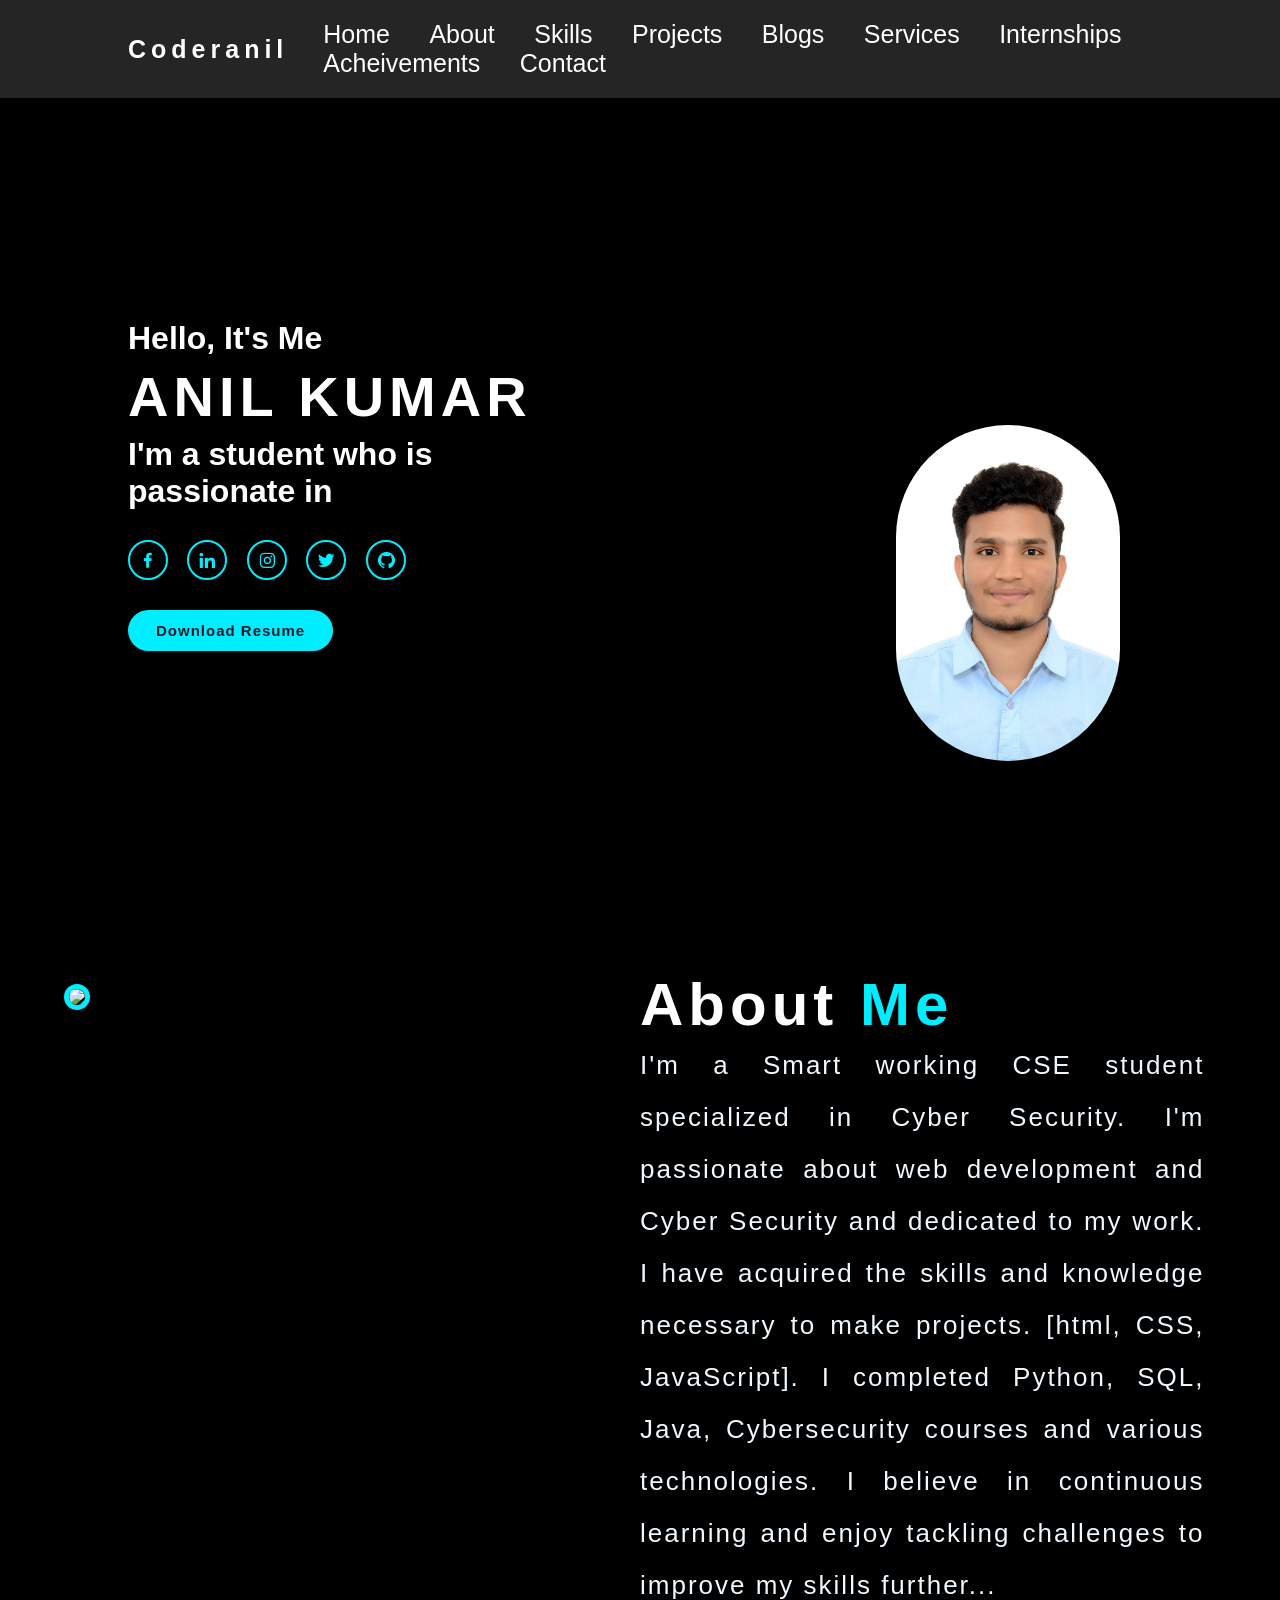
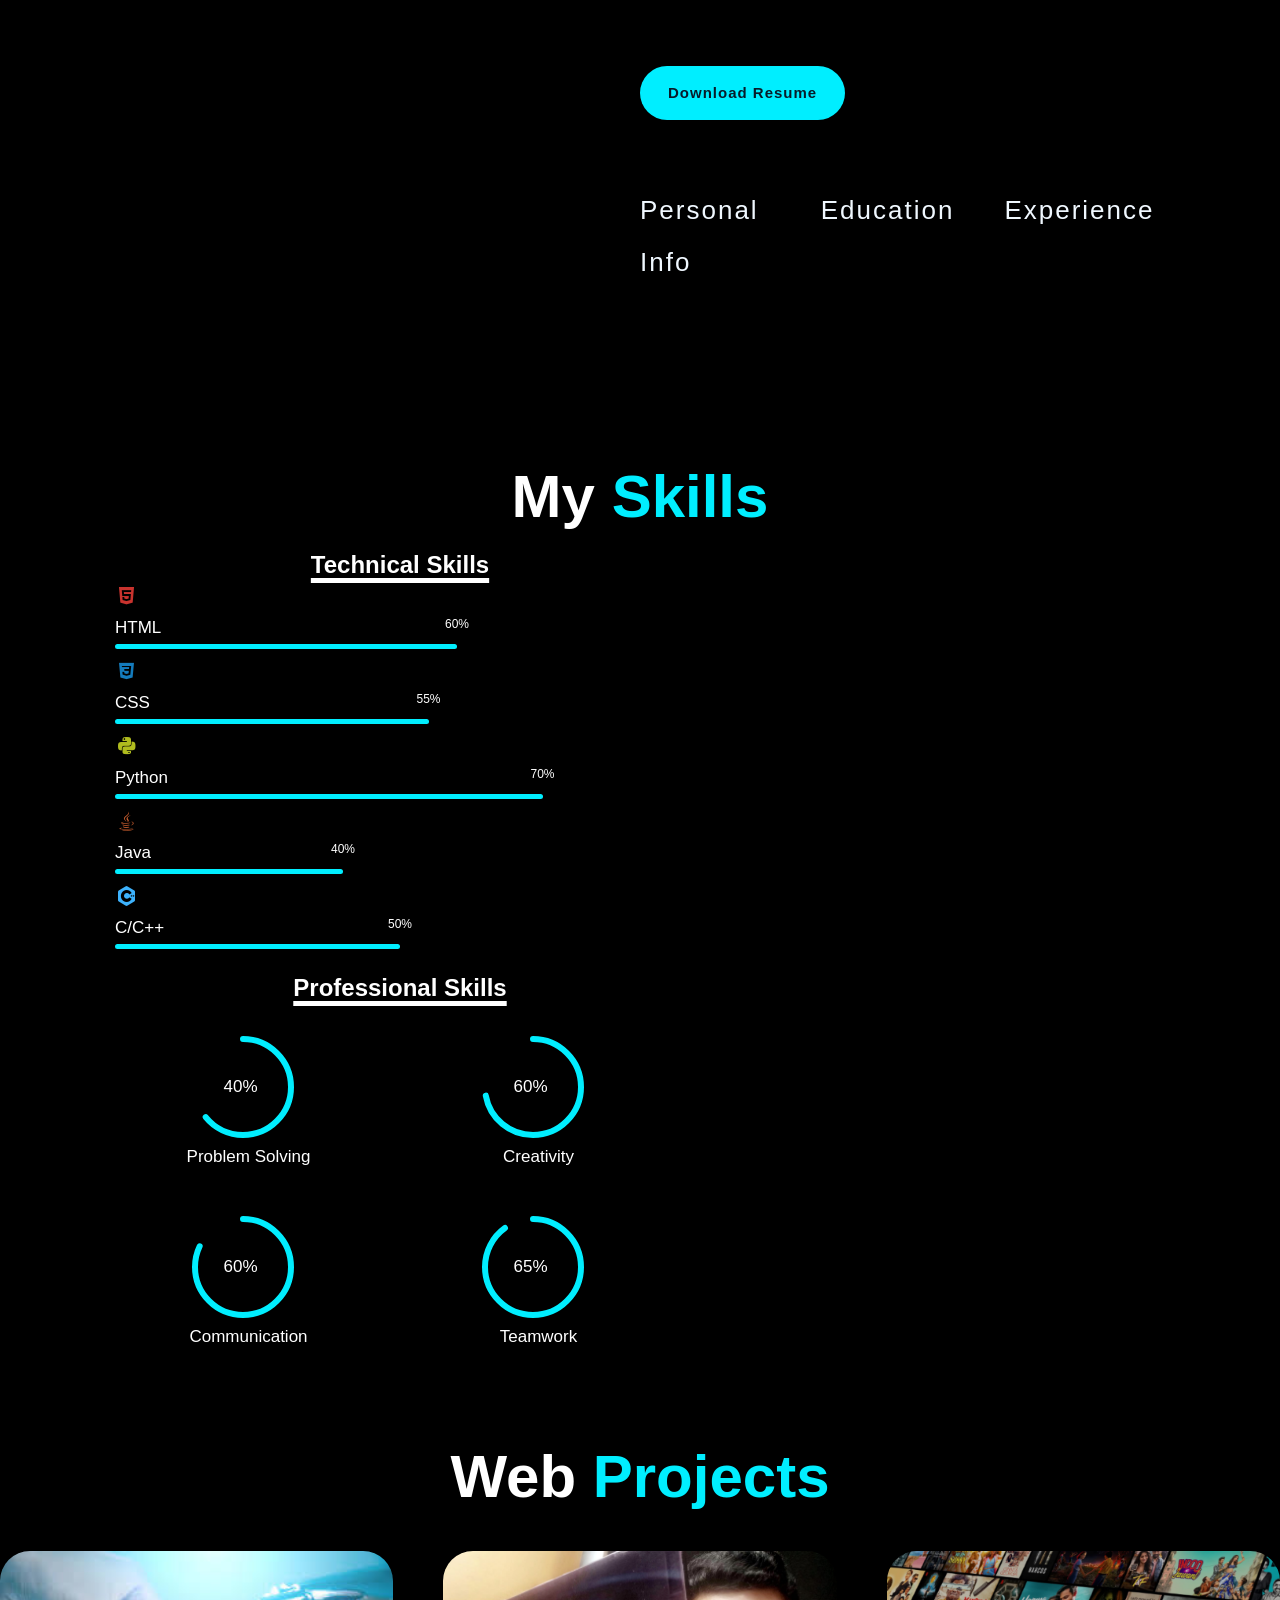
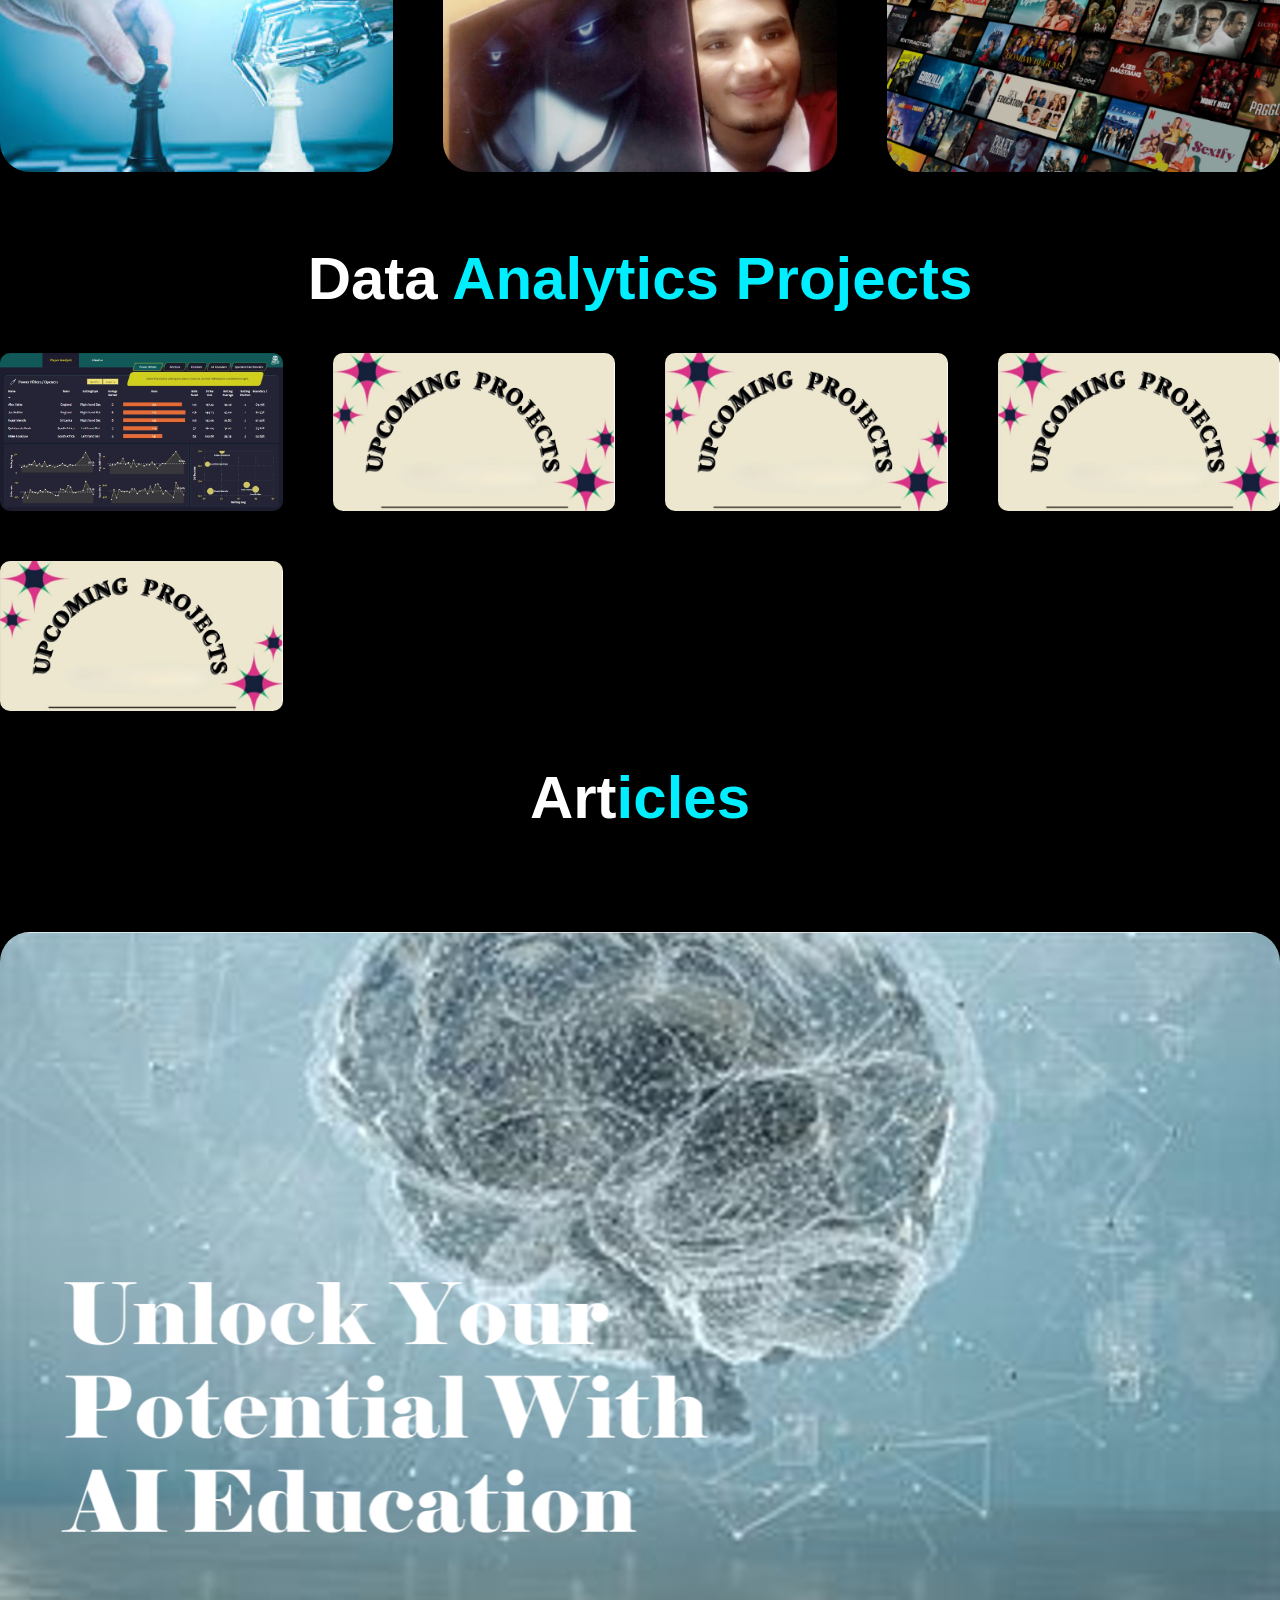
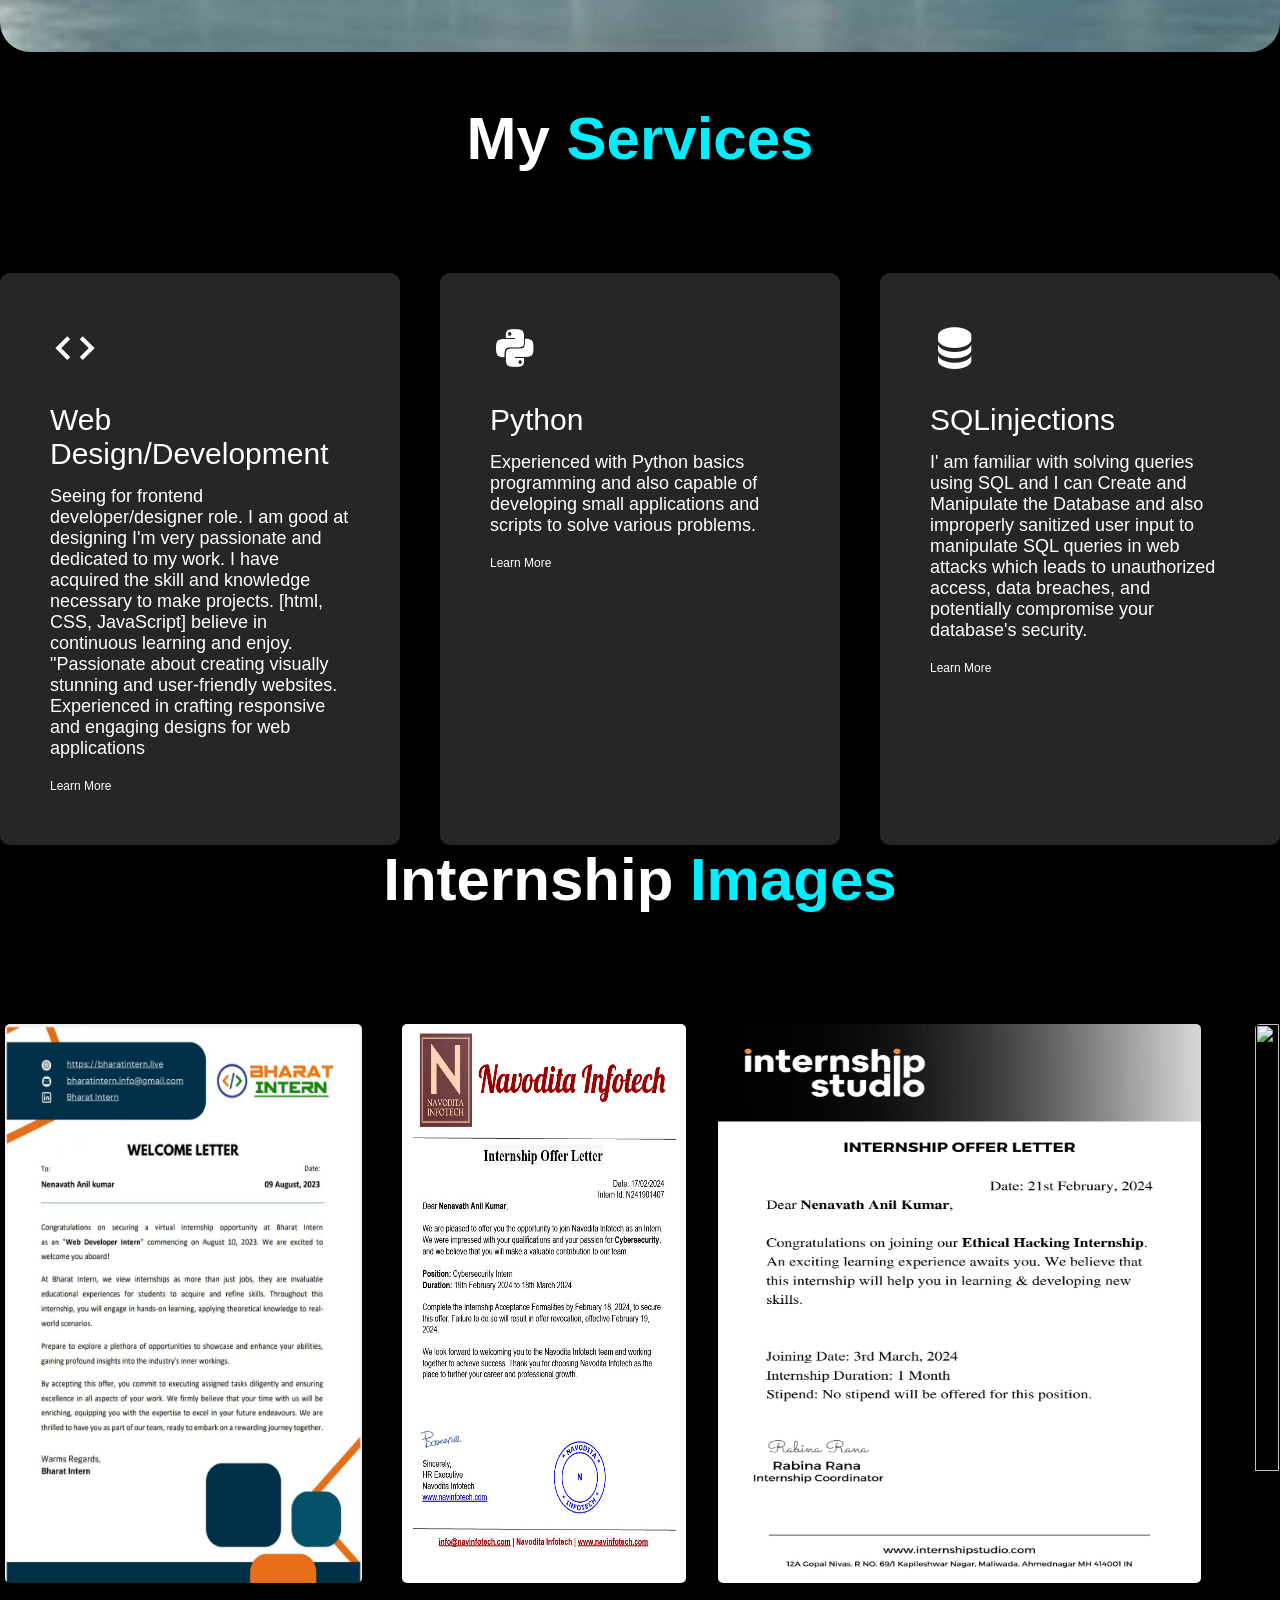
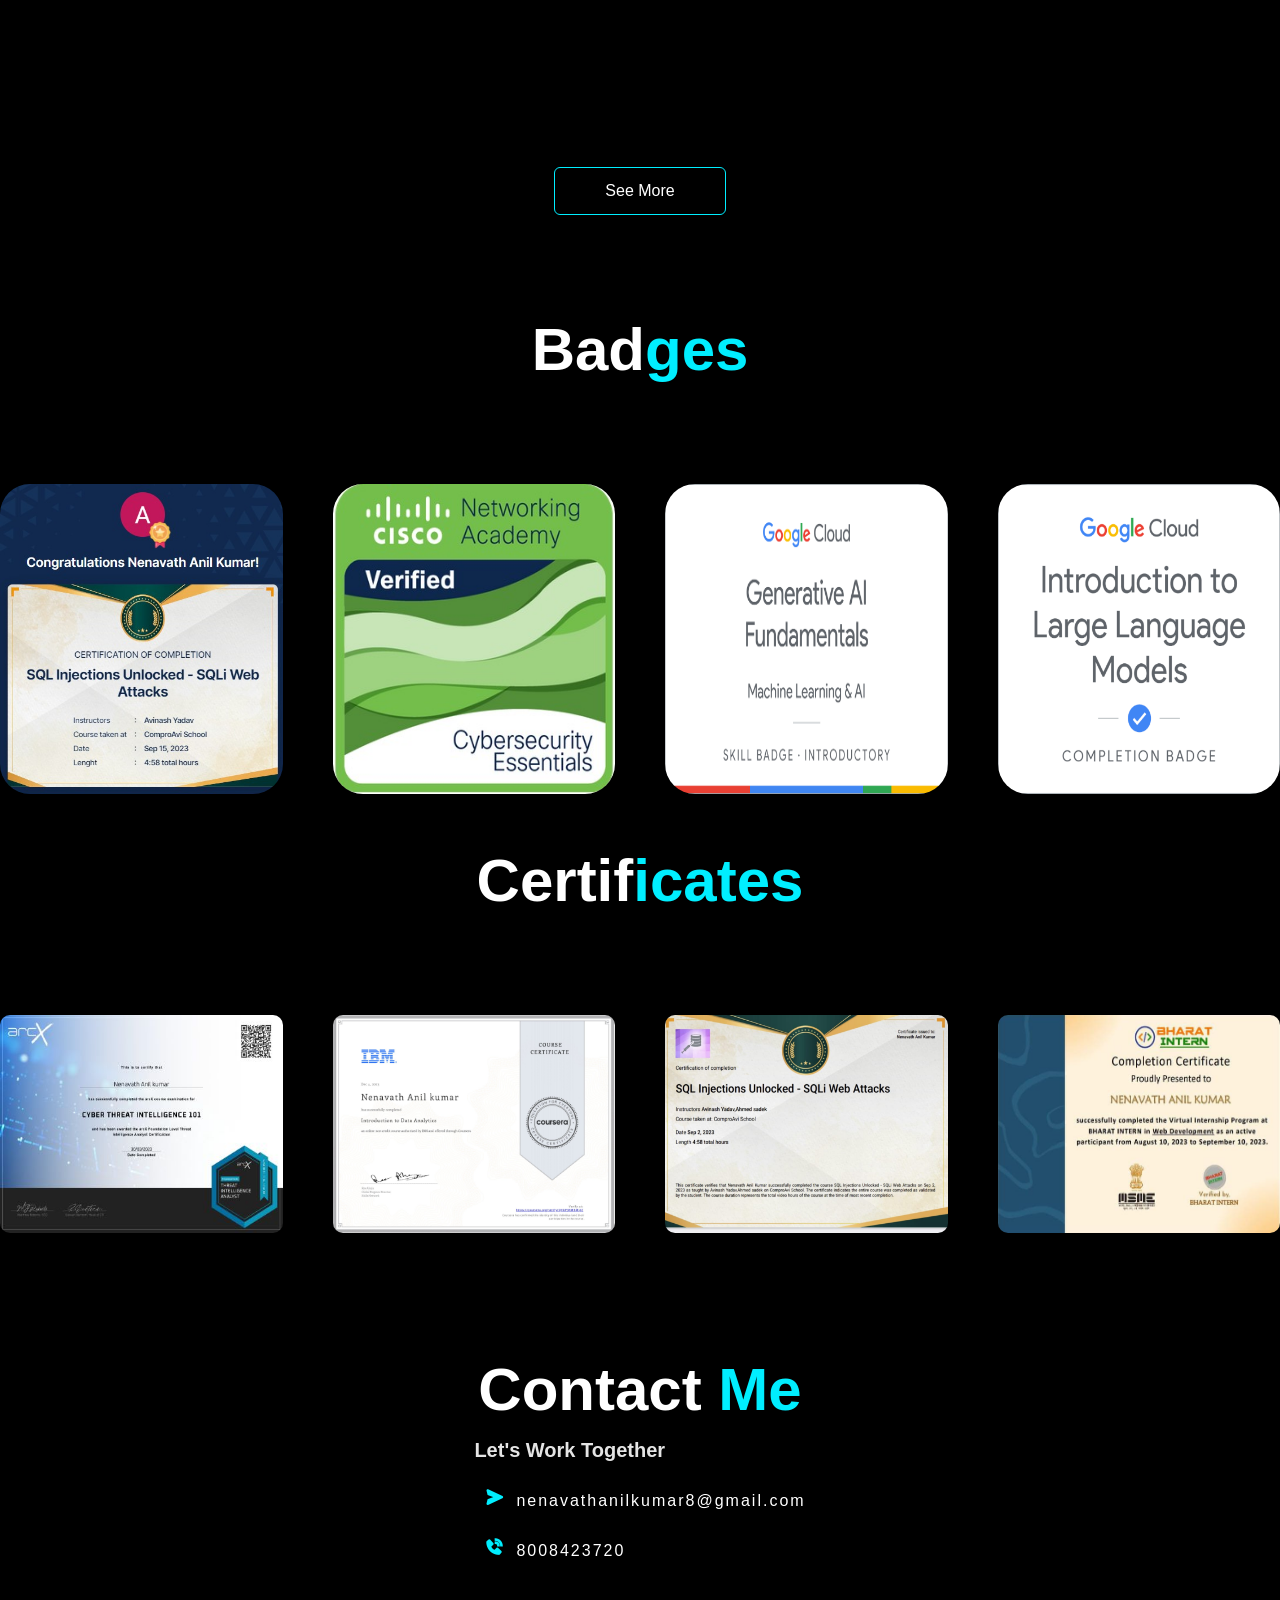
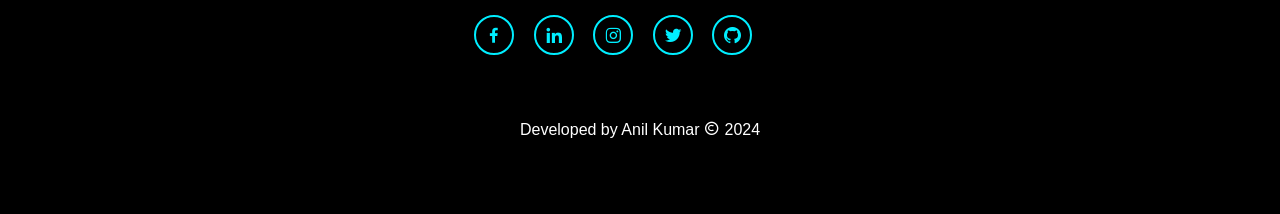
==== index.html @ b9c9a43b "Add files via upload" ====
<!DOCTYPE html>
<html lang="en">

<head>
    <meta charset="UTF-8">
    <meta http-equiv="X-UA-Compatible" content="IE=edge">
    <meta name="viewport" content="width=device-width, initial-scale=1.0">
    <title>Portfolio</title>
    <link rel="shortcut icon" type="image/png" href="ic.png">
    <link rel="stylesheet" href='./files/style.css'>
    <link href='https://unpkg.com/boxicons@2.1.4/css/boxicons.min.css' rel='stylesheet'>
    <script src="https://unpkg.com/typed.js@2.0.16/dist/typed.umd.js"></script>

</head>

<body>

    <header class="header">

        <a href="#" class="logo"> Coderanil </a>
        <nav class="navbar" id="myLinks">
            <a href="#Home" style="--i:1" class="active">Home</a>
            <a href="#About" style="--i:2">About</a>
            <a href="#Skills" style="--i:3">Skills</a>
            <a href="#Projects" style="--i:4">Projects</a>
            <a href="#Blogs" style="--i:5">Blogs</a>
            <a href="#Services" style="--i:6">Services</a>
            <a href="#Internships" style="--i:7">Internships</a>
            <a href="#Acheivements" style="--i:8">Acheivements</a>
            <a href="#Contact" style="--i:9">Contact</a>
        </nav>
    </header>


    <section class="home" id="Home">
        <div class="home-content">

            <h3>Hello, It's Me</h3>
            <h1>ANIL KUMAR</h1>
            <h4 style="--i:6">I'm a student who is<br> passionate in <span class="text"></span></h4>

            <div class="img">
                <img src="./img/anil.jpg" class="responsive">
            </div>

            <div class="home-sci">
                <a href="https://www.facebook.com/profile.php?id=100086273689656&mibextid=ZbWKwL" style="--i:7" target="_blank"><i class='bx bxl-facebook'></i></a>
                <a href="https://www.linkedin.com/in/anil-kumar-n-316692233/" style="--i:7" target="_blank"><i class='bx bxl-linkedin'></i></a>
                <a href="https://www.instagram.com/anilkumar__016/" style="--i:8" target="_blank"><i class='bx bxl-instagram' ></i></a>
                <a href="https://twitter.com/NenavathAnilKu8" style="--i:9" target="_blank"><i class='bx bxl-twitter'></i></a>
                <a href="https://github.com/anilkumar118" style="--i:10" target="_blank"><i class='bx bxl-github'></i></a>
            </div>
            <a href="https://docs.google.com/document/d/1FX0re8neifEk7S0EMqzmsIkucgmR52fS9H-CMqi2eCw/edit" style="--i:11" class="btn-box" target="_blank">Download Resume</a>
        </div>
    </section>


    <section>
        <div class="about" id="About">
            <div class="about-img">
                <img src="img/IMG_20240225_185031.jpg" class="abt-res">
            </div>
            <div class="about-text">
                <h2>About <span>Me</span></h2>
                <p>I'm a Smart working CSE student specialized in Cyber Security. I'm passionate about web development and Cyber Security and dedicated to my work. I have acquired the skills and knowledge necessary to make projects. [html, CSS, JavaScript].
                    I completed Python, SQL, Java, Cybersecurity courses and various technologies. I believe in continuous learning and enjoy tackling challenges to improve my skills further...<br>
                    <br>
                    <a href="https://docs.google.com/document/d/1FX0re8neifEk7S0EMqzmsIkucgmR52fS9H-CMqi2eCw/edit" style="--i:11" class="abtbtn-box" target="_blank">Download Resume</a>
                </p>
                <div class="tab-titles">
                    <p class="tab-links" onclick="opentab('personal Info')">Personal Info</p>
                    <p class="tab-links" onclick="opentab('education')">Education</p>
                    <p class="tab-links" onclick="opentab('experience')">Experience</p>
                </div>
                <div class="tab-contents" id="personal Info">
                    <ul>
                        <li><span> Name</span>
                            <br>Nenavath Anil Kumar
                        </li>
                        <li><span>  E-mail</span>
                            <br> nenavathanilkumar8@gmail.com
                        </li>
                        <li><span>Date of Birth</span>
                            <br> 14 March 2004
                        </li>
                        <li><span>Language</span>
                            <br> Telugu | Hindi | English
                        </li>
                        <li><span>Address</span>
                            <br> Gandhinagar , Gujarat
                        </li>
                        <li><span> Nationality  </span>
                            <br> India
                        </li>
                        <li><span>Interest</span>
                            <br> Website Designing | Cyber security | Travelling | Volleyball
                        </li>
                    </ul>
                </div>
                <div class="tab-contents" id="education">
                    <ul>
                        <li><span>Rashtriya Raksha University - Lavad, Gujarat </span>
                            <br>Bachelor of Technology in Computer Science and Engineering Spec With Cyber Security <br>2021-2025 <br> Avg 7.0 CGPA Upto 5 Semesters and 1 backlog
                        </li>
                        <li><span>Telangana Tribal Welfare Residential Junior College - jinnaram,Sangareddy,Telangana </span>
                            <br> 12th / Intermediate <br> 2019-2021 <br> 90%
                        </li>
                        <li><span> Telangana State Model School - Chegunta, Medak,Telangana </span>
                            <br> SSC , State Board <br>2015-2019 <br> 9.3 GPA
                        </li>
                    </ul>
                </div>
                <div class="tab-contents" id="experience">
                    <ul>
                        <li><span>Bharat Intern</span>
                            <br>Bharat Virtual Internship Program in web Development
                        </li>
                        <li><span>Navodita Infotech</span>
                            <br> Cyber Security Intern
                        </li>
                        <li><span>Intership Studios</span>
                            <br>Ethical Hacking Internship
                        </li>
                    </ul>
                </div>
            </div>
        </div>


    </section>


    <section id="Skills">
        <h1 class="subtitle">My <span>Skills</span></h1>
        <div class="sec">
            <div class="container1">
                <h1 class="heading1">Technical Skills</h1>
                <div class="Technical-bars">

                    <div class="bar"><i class='bx bxl-html5' style="color: #c9332e;"></i>
                        <div class="info">
                            <span>HTML <span class="addhtml"></span></span>
                        </div>
                        <div class="progress-line html">
                            <span></span>
                        </div>
                    </div>

                    <div class="bar"><i class='bx bxl-css3' style="color: #147bbc;"></i>
                        <div class="info">
                            <span>CSS <span class="addcss"></span></span>
                        </div>
                        <div class="progress-line css">
                            <span></span>
                        </div>
                    </div>

                    <div class="bar"><i class='bx bxl-python' style="color: #b0bc1e;"></i>
                        <div class="info">
                            <span>Python <span class="addpy"></span></span>
                        </div>
                        <div class="progress-line python">
                            <span></span>
                        </div>
                    </div>

                    <div class="bar"><i class='bx bxl-java' style="color: #c95d2e;"></i>
                        <div class="info">
                            <span>Java <span class="addjava"></span></span>
                        </div>
                        <div class="progress-line java">
                            <span></span>
                        </div>
                    </div>

                    <div class="bar"><i class='bx bxl-c-plus-plus' style="color: #3db2fc;"></i>
                        <div class="info">
                            <span>C/C++ <span class="addc"></span></span>
                        </div>
                        <div class="progress-line cpls">
                            <span></span>
                        </div>
                    </div>

                </div>
            </div>
            <div class="container2">
                <h1 class="heading1">Professional Skills</h1>
                <div class="radial-bars">
                    <div class="radial-bar">
                        <svg x="0px" y="0px" viewBox="0 0 200 200">
                                <circle class="progress-bar" cx="100" cy="80" r="80"></circle>
                                <circle class="path path-1" cx="100" cy="80" r="80"></circle>
                            </svg>
                        <div class="percentage">40%</div>
                        <div class="text">Problem Solving</div>
                    </div>

                    <div class="radial-bar">
                        <svg x="0px" y="0px" viewBox="0 0 200 200">
                                <circle class="progress-bar" cx="100" cy="80" r="80"></circle>
                                <circle class="path path-2" cx="100" cy="80" r="80"></circle>
                            </svg>
                        <div class="percentage">60%</div>
                        <div class="text">Creativity</div>
                    </div>

                    <div class="radial-bar">
                        <svg x="0px" y="0px" viewBox="0 0 200 200">
                                <circle class="progress-bar" cx="100" cy="80" r="80"></circle>
                                <circle class="path path-3" cx="100" cy="80" r="80"></circle>
                            </svg>
                        <div class="percentage">60%</div>
                        <div class="text">Communication</div>
                    </div>

                    <div class="radial-bar">
                        <svg x="0px" y="0px" viewBox="0 0 200 200">
                                <circle class="progress-bar" cx="100" cy="80" r="80"></circle>
                                <circle class="path path-4" cx="100" cy="80" r="80"></circle>
                            </svg>
                        <div class="percentage">65%</div>
                        <div class="text">Teamwork</div>
                    </div>
                </div>
            </div>
        </div>
    </section>

    <section id="Projects">
        <div class="Portfolio">
            <div class="container">
                <h1 class="subtitle">Web <span>Projects</span></h1>
                <div class="work-list">
                    <div class="work">
                        <img src="img/images (2).jpeg">
                        <div class="layer">
                            <h3>AI CHESS GAME</h3>
                            <p>This is a simple chess engine/interface created using flask.uses chessboard.js and chess.js for the logic of the frontend and python chess for the logic of the backend chessboard.All calculation is done on the backend using
                                python. Inorder to run this application on your own machine, please install flask and python chess.
                            </p>
                            <a href="https://github.com/anilkumar118/anil-AI-chess-game.git" target="_blank">
                                <i class=" bx bxs-message-square-detail "></i>
                            </a>
                        </div>
                    </div>
                    <div class="work">
                        <img src="img/prof.jpg">
                        <div class="layer">
                            <h3>Personal Portfolio</h3>
                            <p>Personal Portfolio express about our professionality and our dreams. Nowadays every professional employee needs personal portfolio.
                            </p>
                            <a href="https://github.com/anilkumar118/personal-portfolio-website.git" target="_blank">
                                <i class=" bx bxs-message-square-detail "></i>
                            </a>
                        </div>
                    </div>
                    <div class="work">
                        <img src="img/Picture2.png">
                        <div class="layer">
                            <h3>Netflix Homepage</h3>
                            <p>For movie lovers Netflix is the super perfect plotform to see all type of movies, series, short films etc...
                            </p>
                            <a href="https://github.com/anilkumar118/netflix.git" target="_blank">
                                <i class="Read more"></i>
                            </a>
                        </div>
                    </div>
                </div>
            </div>
        </div>
        <div class="Portfolio">
            <div class="container">
                <h1 class="subtitle">Data <span>Analytics Projects</span></h1>
                <div class="work-list">
                    <div class="work1">
                        <img src="img/t20.jpg">
                        <div class="layer">
                            <h3>T20 world cup 2022</h3>
                            <a href="https://www.linkedin.com/pulse/ai-education-main-anil-kumar-nenavath-o0zaf/?trackingId=gMY41SXHRg%2B9%2BQDi5fqa4A%3D%3D" target="_blank"></a>>
                            <i class="bx bxl-firefox"></i>
                            </a>
                        </div>
                    </div>
                    <div class="work1">
                        <img src="img/UPCOMING.png">
                        <div class="layer">
                            <h3> </h3>
                            <a href=>
                                <i class="fa-solid fa-fire"></i>
                            </a>
                        </div>
                    </div>
                    <div class="work1">
                        <img src="img/UPCOMING.png">
                        <div class="layer">
                            <h4>October 2023</h4>
                            <a href="#">
                                <i class="bx bxl-firefox"></i>
                            </a>
                        </div>
                    </div>
                    <div class="work1">
                        <img src="img/UPCOMING.png">
                        <div class="layer">
                            <h4>October 2023</h4>
                            <a href="#">
                                <i class="fa-solid fa-fire"></i>
                            </a>
                        </div>
                    </div>
                    <div class="work1">
                        <img src="img/UPCOMING.png">
                        <div class="layer">
                            <h4>November 2023</h4>
                            <a href="#">
                                <i class="fa-solid fa-fire"></i>
                            </a>
                        </div>
                    </div>
                </div>
            </div>
        </div>
    </section>

    <section id="Blogs">
        <div class="container">
            <h1 class="sub-title">Art<span>icles</span></h1>
            <div class="blogs-list">
                <div class="blogs">
                    <img src="img/AI.png" alt="AI Education Image">
                    <div class="layer">
                        <h3> Ai Education Main </h3>
                        <p> This Article takes a deep dive into the dynamic ways AI is reshaping the educational landscape, covering everything from adaptive learning to classroom management.</p>
                        <a href="https://www.linkedin.com/pulse/ai-education-main-anil-kumar-nenavath-o0zaf?utm_source=share&utm_medium=member_android&utm_campaign=share_via&lipi=urn%3Ali%3Apage%3Ad_flagship3_pulse_read%3Bn5LjcsBZTNGfB07LyuzVMQ%3D%3D">
                            <i class="bx bxs-message-square-detail"></i>
                        </a>
                    </div>
                </div>
            </div>
        </div>
    </section>


    <section id="Services">
        <div class="container">
            <h1 class="sub-title">My <span> Services</span></h1>
            <div class="prj-list">
                <div>
                    <i class="bx bx-code "></i>
                    <h2>Web Design/Development</h2>
                    <p>Seeing for frontend developer/designer role. I am good at designing I'm very passionate and dedicated to my work. I have acquired the skill and knowledge necessary to make projects. [html, CSS, JavaScript] believe in continuous learning
                        and enjoy. "Passionate about creating visually stunning and user-friendly websites. Experienced in crafting responsive and engaging designs for web applications</p>
                    <a href="#">Learn More</a>
                </div>
                <div>
                    <i class=" bx bxl-python"></i>
                    <h2>Python</h2>
                    <p>Experienced with Python basics programming and also capable of developing small applications and scripts to solve various problems.</p>
                    <a href="#">Learn More</a>
                </div>
                <div>
                    <i class="bx bxs-data"></i>
                    <h2> SQLinjections </h2>
                    <p> I' am familiar with solving queries using SQL and I can Create and Manipulate the Database and also improperly sanitized user input to manipulate SQL queries in web attacks which leads to unauthorized access, data breaches, and potentially
                        compromise your database's security. </p>
                    <a href="#">Learn More</a>
                </div>
            </div>
        </div>
        </div>
        </div>
    </section>


    <section id="Internships">
        <div class="container">
            <h1 class="sub-title">Internship <span> Images</span></h1>
            <div class="image-list">
                <div>
                    <img src="img/internship.jpg" class="image">
                </div>

                <div>
                    <img src="img/Navodita.jpg" class="image">
                </div>

                <div>
                    <img src="img/Nenavath Anil Kumar - Ethical Hacking Internship - Offer Letter.jpg" class="image">
                </div>

                <div>
                    <img src="" class="image">
                </div>
            </div>
            <a href="#" class="btn future ">See More</a>
        </div>
        </div>
    </section>


    <section id="Acheivements">
        <div class="container">
            <h1 class="sub-title">Bad<span>ges</span></h1>
            <div class="acheivements-list">
                <div class="acheivements">
                    <img src="img/badge.jpg">
                    <div class="layer">
                        <h3> SQLi Badge </h3>
                        <p>This badge signifies my dedication to mastering SQL, a fundamental skill in the world of data and database management. It represents my ability to extract valuable insights from data and contribute to data-driven decision-making..
                        </p>
                        <a href=" https://lnkd.in/dBeExu9u">
                            <i class=" bx bxs-message-square-detail"></i>
                        </a>
                    </div>
                </div>
                <div class="acheivements">
                    <img src="img/cisco badge.jpg">
                    <div class="layer">
                        <h3>Cyber security Essentials Badge </h3>
                        <p>This badge signifies that principles of Confidentiality, Integrity, and Availability used by White Hats to defend networks in domain of cyber security.
                        </p>
                        <a href=" https://www.credly.com/badges/a1abd7cf-56d8-4d5c-af23-446f76b00144">
                            <i class=" bx bxs-message-square-detail"></i>
                        </a>
                    </div>
                </div>
                <div class="acheivements">
                    <img src="img/Generative AI.png">
                    <div class="layer">
                        <h3>Generative AI Badge </h3>
                        <p> Generative Artificial Intelligence badge signifies that what artificial intelligence techniques and models that focus on generating new data, content, or information that is similar to, existing data
                        </p>
                        <a href=" https://www.cloudskillsboost.google/public_profiles/febd9488-b3b8-4f78-bc52-4d3fcf944148/badges/4897026?&utm_">
                            <i class=" bx bxs-message-square-detail"></i>
                        </a>
                    </div>
                </div>
                <div class="acheivements">
                    <img src="img/LLM.png">
                    <div class="layer">
                        <h3>Large Language Model Badge </h3>
                        <p>Large language models badge ,signifies that how artificial intelligence models that have been trained on massive amounts of text data to understand and generate human-like text.
                        </p>
                        <a href=" https://www.cloudskillsboost.google/public_profiles/febd9488-b3b8-4f78-bc52-4d3fcf944148/badges/4897765">
                            <i class="bx bxs-message-square-detail"></i>
                        </a>
                    </div>
                </div>
            </div>
        </div>
        </div>

        <section id="Acheivements">
            <div class="container">
                <h1 class="sub-title">Certif<span>icates</span></h1>
                <div class="acheivements-list">
                    <div class="acheivements1">
                        <img src="img/cti.jpg">
                        <div class="layer">
                            <h3> Cyber Threat Intelligence </h3>
                            <a href="https://app.onlinecoursehost.com/certificate-proof/EWCMtAhS9bQgqAhVHuI5wJwrR5r1/JmR4TGxfEW8NXfud0hpr/u8ek8tkSBnTj1fZJPwt5mT7tmy13">
                                <i class="bx bxl-firefox"></i>
                            </a>
                        </div>
                    </div>
                    <div class="acheivements1">
                        <img src="img/IBM.jpg">
                        <div class="layer">
                            <h3> Introduction to Data Analytics </h3>
                            <a href="https://coursera-certificate-images.s3.amazonaws.com/QVGP3RMBMLJZ">
                                <i class="bx bxl-firefox"></i>
                            </a>
                        </div>
                    </div>
                    <div class="acheivements1">
                        <img src="img/sqli.jpg">
                        <div class="layer">
                            <h3> SQLinjections - Web Attacks </h3>
                            <a href="https://app.onlinecoursehost.com/certificate-proof/EWCMtAhS9bQgqAhVHuI5wJwrR5r1/JmR4TGxfEW8NXfud0hpr/u8ek8tkSBnTj1fZJPwt5mT7tmy13">
                                <i class="bx bxl-firefox"></i>
                            </a>
                        </div>
                    </div>
                    <div class="acheivements1">
                        <img src="img/intern certi.jpg">
                        <div class="layer">
                            <h3> Bharat intern - Web Development </h3>
                        </div>
                    </div>
                </div>
        </section>


        <section class="contacts" id="Contact">
            <div class="contact-text">
                <h2>Contact <span>Me</span></h2>
                <h4>Let's Work Together</h4>
                <div class="contact-list">
                    <li><i class='bx bxs-send'></i>nenavathanilkumar8@gmail.com</li>
                    <li><i class="bx bxs-phone-call"></i>8008423720</li>
                </div>
                <div class="contact-icons">
                    <a href="https://www.facebook.com/profile.php?id=100086273689656&mibextid=ZbWKwL" style="--i:7" target="_blank"><i class='bx bxl-facebook'></i></a>
                    <a href="https://www.linkedin.com/in/anil-kumar-n-316692233/" style="--i:7" target="_blank"><i class='bx bxl-linkedin'></i></a>
                    <a href="https://www.instagram.com/anilkumar__016/" style="--i:8" target="_blank"><i class='bx bxl-instagram' ></i></a>
                    <a href="https://twitter.com/NenavathAnilKu8" style="--i:9" target="_blank"><i class='bx bxl-twitter'></i></a>
                    <a href="https://github.com/anilkumar118" style="--i:10" target="_blank"><i class='bx bxl-github'></i></a>
                </div>
            </div>
            </div>

        </section>

        <div class="last-text">
            <p>Developed by Anil Kumar <i class='bx bx-copyright' style="color: white;"></i> 2024</p>
        </div>
        <script>
            var tablinks = document.getElementsByClassName("tab-links");
            var tabcontents = document.getElementsByClassName("tab-contents");

            function opentab(tabname) {
                for (tablink of tablinks) {
                    tablink.classList.remove("active-link");
                }
                for (tabcontent of tabcontents) {
                    tabcontent.classList.remove("active-tab");
                }
                event.currentTarget.classList.add("active-link");
                document.getElementById(tabname).classList.add("active-tab");
            }
        </script>

        <a href="#Home" class="top"><i class='bx bx-up-arrow-alt' ></i></a>

        <script src="./files/script.js"></script>
</body>

</html>
---- files/style.css ----
* {
            margin: 0;
            padding: 0;
            box-sizing: border-box;
            font-family: 'poppins', sans-serif;
            scroll-behavior: smooth;
        }
        
        body {
            color: white;
            background-color: black;
        }
        /*navbar*/
        
        .header {
            position: fixed;
            top: 0;
            left: 0;
            width: 100%;
            padding: 20px 10%;
            background: #252525;
            display: flex;
            justify-content: space-between;
            align-items: center;
            z-index: 100;
            overflow: hidden;
        }
        
        .logo {
            position: relative;
            font-size: 25px;
            color: #fff;
            text-decoration: none;
            font-weight: 600;
            cursor: default;
            letter-spacing: 5px;
            opacity: 0;
            animation: slideRight 1s ease forwards;
        }
        
        .navbar a {
            display: inline-block;
            font-size: 25px;
            color: #fff;
            text-decoration: none;
            font-weight: 500;
            margin-left: 35px;
            transition: .3s;
            opacity: 0;
            animation: slideUP .5s ease forwards;
            animation-delay: calc(.2s * var(--i));
        }
        
        .navbar a:hover {
            color: #0ef;
            text-decoration: underline;
        }
        /*home*/
        
        .home {
            position: relative;
            width: 100%;
            justify-content: space-between;
            min-height: 100vh;
            background-color: black;
            background-size: cover;
            background-position: center;
            display: flex;
            align-items: center;
            padding: 70px 10% 0;
        }
        
        .home-content {
            max-width: 600px;
        }
        
        .home-content h1 {
            font-size: 56px;
            font-weight: 700;
            margin: -3px 0;
            letter-spacing: 5px;
            padding-top: 10px;
            padding-bottom: 10px;
            opacity: 0;
            animation: slideBottom 1s ease forwards;
            animation-delay: 1s;
        }
        
        .home-content h3 {
            font-size: 32px;
            font-weight: 700;
            opacity: 0;
            animation: slideBottom 1s ease forwards;
            animation-delay: .7s;
        }
        
        .home-content h4 {
            font-size: 32px;
            font-weight: 700;
            opacity: 0;
            animation: slideTop 1s ease forwards;
            animation-delay: calc(.2s * var(--i));
        }
        
        .home-content h4 span {
            color: #0ef;
            font-size: 32px;
            font-weight: 700;
        }
        
        .home-content h4:nth-of-type(2) {
            margin-bottom: 20px;
        }
        
        .home-sci a {
            display: inline-flex;
            justify-content: center;
            align-items: center;
            width: 40px;
            height: 40px;
            background: transparent;
            border: 2px solid #0ef;
            border-radius: 50%;
            font-size: 20px;
            color: #0ef;
            text-decoration: none;
            margin: 30px 15px 30px 0;
            opacity: 0;
            animation: slideTop 1s ease forwards;
            animation-delay: calc(.2s * var(--i));
        }
        
        .home-sci a:hover {
            background: #0ef;
            color: #000;
            box-shadow: 0 0 20px #0ef;
        }
        
        .btn-box {
            display: inline-block;
            padding: 12px 28px;
            background: #0ef;
            border-radius: 40px;
            font-size: 15px;
            text-align: center;
            color: #081b29;
            letter-spacing: 1px;
            text-decoration: none;
            font-weight: 600;
            opacity: 0;
            animation: slideTop .5s ease forwards;
            animation-delay: calc(.2s * var(--i));
        }
        
        .btn-box:hover {
            box-shadow: 0 0 5px cyan, 0 0 25px cyan, 0 0 50pc cyan, 0 0 100px cyan, 0 0 200px cyan;
        }
        
        .img {
            display: inline-block;
            left: 70%;
            bottom: 15%;
            margin-right: 5%;
            padding: 0;
            background-repeat: no-repeat;
            background-position: center center;
            background-size: cover;
            position: absolute;
            opacity: 0;
            animation: slideUP 1s ease forwards;
            animation-delay: 1s;
        }
        
        .responsive {
            width: 70%;
            height: auto;
            border-top-left-radius: 251px;
            border-top-right-radius: 251px;
            border-bottom-left-radius: 251px;
            border-bottom-right-radius: 251px;
        }
        /*about*/
        
        .about {
            background-color: black;
            display: grid;
            grid-template-columns: repeat(2, .5fr);
            /*align-items: center;*/
            /*gap: 1.5rem;*/
            width: 100%;
            justify-content: space-between;
            min-height: 100vh;
            padding: 70px 5% 0;
        }
        
        .about-img {
            display: inline-block;
            background-repeat: no-repeat;
            background-position: center center;
            background-size: cover;
            padding-right: 10%;
            margin-top: 2.5%;
            /*margin-top: 7.5%;*/
            opacity: 1;
        }
        
        .abt-res {
            width: 100%;
            height: auto;
            max-width: 492px;
            max-height: 492px;
            border-radius: 90px;
            /*box-shadow: 0 0 5pc cyan, 0 0 5px cyan, 0 0 10px cyan;*/
            border: #0ef 5px solid;
        }
        
        .about-text {
            margin-right: 2%;
        }
        
        .about-text h2 {
            font-size: 60px;
            letter-spacing: 5px;
        }
        
        .about-text h2 span {
            color: #0ef;
        }
        
        .about-text p {
            color: aliceblue;
            font-size: 26px;
            line-height: 2;
            letter-spacing: 2px;
            margin-bottom: 4rem;
            text-align: justify;
            text-justify: inter-word;
        }
        
        .abtbtn-box {
            display: inline-block;
            padding: 12px 28px;
            background: #0ef;
            border-radius: 40px;
            font-size: 15px;
            text-align: center;
            color: #081b29;
            letter-spacing: 1px;
            text-decoration: none;
            font-weight: 600;
        }
        
        .tab-titles {
            display: flex;
            font-family: sans-serif;
            font-size: 23px;
            color: #0ef;
            margin: 20px 0 40px;
        }
        
        .tab-links {
            margin-right: 50px;
            font-size: 23px;
            font-weight: 500;
            cursor: pointer;
            position: relative;
        }
        
        .tab-links::after {
            content: '';
            width: 0;
            height: 3px;
            background: orange;
            position: absolute;
            left: 0;
            bottom: -8px;
            transition: 0.5s;
        }
        
        .tab-links.active-link::after {
            width: 50%;
        }
        
        .tab-contents ul li {
            list-style: none;
            margin: 10px 0;
            font-family: serif;
            font-size: 20px;
            color: white;
        }
        
        .tab-contents ul li span {
            color: orange;
            font-size: 20px;
        }
        
        .tab-contents {
            display: none;
        }
        
        .tab-contents.active-tab {
            display: block;
        }
        
        .para-design {
            font-family: serif;
            font-size: 20px;
            color: white;
            line-height: 28px;
        }
        
        .abtbtn-box:hover {
            box-shadow: 0 0 5px cyan, 0 0 25px cyan, 0 0 50pc cyan, 0 0 100px cyan, 0 0 200px cyan;
        }
        /* Skills */
        
        #Skills {
            background-color: #000;
        }
        
        .subtitle {
            text-align: center;
            font-size: 60px;
            padding-bottom: 10px;
            padding-top: 70px;
        }
        
        .subtitle span {
            color: #0ef;
        }
        
        .sec {
            display: flex;
            flex-wrap: wrap;
            padding-bottom: 0px;
        }
        
        .container1 {
            width: 600px;
            max-height: 500px;
            padding: 10px;
            margin-left: 100px;
        }
        
        .container2 {
            width: 600px;
            max-height: 500px;
            padding: 10px;
            margin-left: 100px;
        }
        
        .heading1 {
            text-align: center;
            text-decoration: underline;
            text-underline-offset: 5px;
            text-decoration-thickness: 5px;
            margin-bottom: 0px;
        }
        
        .bar {
            font-size: 23px;
        }
        
        .Technical-bars .bar {
            margin-top: 40px 0;
            padding: 5px;
        }
        
        .Technical-bars .bar:first-child {
            margin-top: 0;
        }
        
        .Technical-bars .bar:last-child {
            margin-bottom: 0;
        }
        
        .Technical-bars .bar .info {
            margin-bottom: 5px;
        }
        
        .Technical-bars .bar .info span {
            font-size: 17px;
            font-weight: 500;
            animation: showText 0.5s 1s linear forwards;
            opacity: 0;
        }
        
        .Technical-bars .bar .progress-line {
            position: relative;
            border-radius: 10px;
            width: 100%;
            height: 5px;
            background-color: #000;
            animation: animate 1s cubic-bezier(1, 0, 0.5, 1) forwards;
            transform: scaleX(0);
            transform-origin: left;
        }
        
        .Technical-bars .bar .progress-line span {
            height: 100%;
            background-color: #0ef;
            position: absolute;
            border-radius: 10px;
            animation: animate 1s 1s cubic-bezier(1, 0, 0.5, 1) forwards;
            transform: scaleX(0);
            transform-origin: left;
        }
        
        .progress-line.html span {
            width: 60%;
        }
        
        .progress-line.css span {
            width: 55%;
        }
        
        .progress-line.python span {
            width: 75%;
        }
        
        .progress-line.java span {
            width: 40%;
        }
        
        .progress-line.cpls span {
            width: 50%;
        }
        
        .progress-line span::after {
            position: absolute;
            padding: 1px 8px;
            background-color: #000;
            color: #fff;
            font-size: 12px;
            border-radius: 3px;
            top: -28px;
            right: -20px;
            animation: showText 0.5s 1.5s linear forwards;
            opacity: 0;
        }
        
        .progress-line.html span::after {
            content: "60%";
        }
        
        .progress-line.css span::after {
            content: "55%";
        }
        
        .progress-line.python span::after {
            content: "70%";
        }
        
        .progress-line.java span::after {
            content: "40%";
        }
        
        .progress-line.cpls span::after {
            content: "50%";
        }
        
        .progress-line span::before {
            content: "";
            position: absolute;
            width: 0;
            height: 0;
            border: 7px solid transparent;
            border-bottom-width: 0px;
            border-right-width: 0px;
            border-top-color: #000;
            top: -10px;
            right: 0;
            animation: showText 0.5s 1.5s linear forwards;
            opacity: 0;
        }
        
        .radial-bars {
            width: 100%;
            display: flex;
            flex-wrap: wrap;
            justify-content: space-evenly;
            align-items: flex-start;
        }
        
        .radial-bars .radial-bar {
            width: 50%;
            height: 170px;
            margin-bottom: 10px;
            position: relative;
        }
        
        .radial-bars .radial-bar svg {
            position: absolute;
            top: 50%;
            left: 50%;
            transform: translate(-50%, -50%) rotate(-90deg);
            width: 120px;
            height: 160px;
        }
        
        .radial-bars .radial-bar .progress-bar {
            stroke-width: 10;
            stop-color: black;
            fill: transparent;
            stroke-dasharray: 502;
            stroke-dashoffset: 502;
            stroke-linecap: round;
            animation: animate-bar 1s linear forwards;
        }
        
        .path {
            stroke-width: 10;
            stroke: #0ef;
            fill: transparent;
            stroke-dasharray: 502;
            stroke-dashoffset: 502;
            stroke-linecap: round;
        }
        
        .path.path-1 {
            animation: animate-path1 1s 1s linear forwards;
        }
        
        .path.path-2 {
            animation: animate-path2 1s 1s linear forwards;
        }
        
        .path.path-3 {
            animation: animate-path3 1s 1s linear forwards;
        }
        
        .path.path-4 {
            animation: animate-path4 1s 1s linear forwards;
        }
        
        .radial-bar .percentage {
            position: absolute;
            align-items: center;
            top: 50%;
            left: 45%;
            transform: translate(-50%, -50%);
            font-size: 17px;
            font-weight: 500;
            animation: showText 0.5s 1s linear forwards;
            opacity: 0;
        }
        
        .radial-bar .text {
            width: 100%;
            position: absolute;
            text-align: center;
            left: 15%;
            bottom: 5px;
            transform: translateX(-50px);
            font-size: 17px;
            font-weight: 500;
            animation: showText 0.5s 1s linear forwards;
            opacity: 0;
        }
        /*projects*/
        
        #Projects {
            #portfolio {
                padding: 50px 0;
            }
            .work-list {
                display: grid;
                grid-template-columns: repeat(auto-fit, minmax(250px, 1fr));
                grid-gap: 50px;
                margin-top: 30px;
                margin-bottom: 2px;
            }
            .work {
                border-radius: 10px;
                position: relative;
                overflow: hidden;
            }
            .work1 {
                position: relative;
                overflow: hidden;
            }
            .work img {
                height: 100%;
                width: 100%;
                border-radius: 30px;
                display: block;
                transition: transform 0.5s;
            }
            .work1 img {
                height: 100%;
                width: 100%;
                border-radius: 10px;
                display: block;
                transition: transform 0.5s;
            }
            .layer {
                width: 100%;
                height: 0;
                background: linear-gradient(rgba(0, 0, 0, 0.6), #0ef);
                border-radius: 5px;
                position: absolute;
                left: 0;
                bottom: 0;
                overflow: hidden;
                display: flex;
                align-items: center;
                justify-content: center;
                flex-direction: column;
                padding: 0 40px;
                text-align: center;
                font-size: 20px;
                transition: height 0.5s;
            }
            .layer h3 {
                font-weight: 500;
                margin-bottom: 20px;
            }
            .layer a {
                margin-top: 20px;
                color: orange;
                text-decoration: none;
                font-size: 22px;
                line-height: 60px;
                background: #fff;
                width: 60px;
                height: 60px;
                border-radius: 50%;
                text-align: center;
            }
            .work:hover img {
                transform: scale(1.1);
            }
            .work:hover .layer {
                height: 100%;
            }
            .btn {
                display: block;
                margin: 50px auto;
                width: fit-content;
                border: 1px solid #0ef;
                padding: 14px 50px;
                border-radius: 6px;
                text-decoration: none;
                color: #fff;
                transition: background 0.5s;
            }
            .btn:hover {
                background: #0ef;
            }
        }
        /* Blogs */
        
        #Blogs {
            padding: 50px 0;
        }
        
        .blogs-list {
            display: grid;
            grid-template-columns: repeat(auto-fit, minmax(250px, 1fr));
            grid-gap: 50px;
            margin-top: 30px;
            margin-bottom: 2px;
        }
        
        .blogs {
            border-radius: 10px;
            position: relative;
            overflow: hidden;
        }
        
        .blogs img {
            height: 100%;
            width: 100%;
            border-radius: 30px;
            display: block;
            transition: transform 0.5s;
        }
        
        .layer {
            width: 100%;
            height: 0;
            background: linear-gradient(rgba(0, 0, 0, 0.6), #0ef);
            border-radius: 5px;
            position: absolute;
            left: 0;
            bottom: 0;
            overflow: hidden;
            display: flex;
            align-items: center;
            justify-content: center;
            flex-direction: column;
            padding: 0 40px;
            text-align: center;
            font-size: 14px;
            transition: height 0.5s;
        }
        
        .layer h3 {
            font-weight: 500;
            margin-bottom: 20px;
        }
        
        .layer a {
            margin-top: 20px;
            color: orange;
            text-decoration: none;
            font-size: 22px;
            line-height: 60px;
            background: #fff;
            width: 60px;
            height: 60px;
            border-radius: 50%;
            text-align: center;
        }
        
        .blogs:hover img {
            transform: scale(1.1);
        }
        
        .blogs:hover .layer {
            height: 100%;
        }
        
        .btn {
            display: block;
            margin: 50px auto;
            width: fit-content;
            border: 1px solid #0ef;
            padding: 14px 50px;
            border-radius: 6px;
            text-decoration: none;
            color: #fff;
            transition: background 0.5s;
        }
        
        .btn:hover {
            background: #0ef;
        }
        /* Service*/
        
        #Services {
            background-color: #000;
        }
        
        .sub-title {
            text-align: center;
            font-size: 60px;
            padding-top: 0px;
            padding-bottom: 70px;
        }
        
        .sub-title span {
            color: #0ef;
        }
        
        .prj-list {
            display: grid;
            grid-template-columns: repeat(auto-fit, minmax(250px, 1fr));
            grid-gap: 40px;
            margin-top: 30px;
        }
        
        .prj-list div {
            background: #262626;
            padding: 50px;
            font-size: 18px;
            font-weight: 300;
            border-radius: 10px;
            transition: background 0.5s, transform 0.5s;
        }
        
        .prj-list div i {
            font-size: 50px;
            margin-bottom: 30px;
        }
        
        .prj-list div h2 {
            font-size: 30px;
            font-weight: 500;
            margin-bottom: 15px;
        }
        
        .prj-list div a {
            text-decoration: none;
            color: #fff;
            font-size: 12px;
            margin-top: 20px;
            display: inline-block;
        }
        
        .prj-list div:hover {
            background: orange;
            transform: translateY(-10px);
        }
        
        .read {
            display: inline-block;
            padding: 12px 20px;
            background: #0ef;
            border-radius: 40px;
            font-size: 16px;
            color: #081b29;
            letter-spacing: 1px;
            text-decoration: none;
            font-weight: 600;
            opacity: 0;
            animation: slideTop 1s ease forwards;
            animation-delay: 1s;
        }
        
        .read:hover {
            box-shadow: 0 0 5px cyan, 0 0 25px cyan, 0 0 50pc cyan, 0 0 100px cyan, 0 0 200px cyan;
        }
        
        .prj-list div:hover {
            transform: translateY(-2px);
        }
        /*------------ Internship Images--------*/
        
        .image-list {
            display: flex;
            justify-content: space-between;
            margin-top: 35px;
        }
        
        .image {
            border-radius: 5px;
            position: relative;
            overflow: hidden;
            height: 80%;
            width: 90%;
            margin: 5px;
        }
        
        .future {
            margin-top: -15px;
        }
        /* ------- Acheivements section------ */
        
        #Acheivements {
            padding: 50px 0;
        }
        
        .acheivements-list {
            display: grid;
            grid-template-columns: repeat(auto-fit, minmax(250px, 1fr));
            grid-gap: 50px;
            margin-top: 30px;
            margin-bottom: 2px;
        }
        
        .acheivements {
            border-radius: 10px;
            position: relative;
            overflow: hidden;
        }
        
        .acheivements1 {
            position: relative;
            overflow: hidden;
        }
        
        .acheivements img {
            height: 100%;
            width: 100%;
            border-radius: 30px;
            display: block;
            transition: transform 0.5s;
        }
        
        .acheivements1 img {
            height: 100%;
            width: 100%;
            border-radius: 10px;
            display: block;
            transition: transform 0.5s;
        }
        
        .layer {
            width: 100%;
            height: 0;
            background: linear-gradient(rgba(0, 0, 0, 0.6), #0ef);
            border-radius: 5px;
            position: absolute;
            left: 0;
            bottom: 0;
            overflow: hidden;
            display: flex;
            align-items: center;
            justify-content: center;
            flex-direction: column;
            padding: 0 40px;
            text-align: center;
            font-size: 14px;
            transition: height 0.5s;
        }
        
        .layer h3 {
            font-weight: 500;
            margin-bottom: 20px;
        }
        
        .layer a {
            margin-top: 20px;
            color: orange;
            text-decoration: none;
            font-size: 22px;
            line-height: 60px;
            background: #fff;
            width: 60px;
            height: 60px;
            border-radius: 50%;
            text-align: center;
        }
        
        .acheivements:hover img {
            transform: scale(1.1);
        }
        
        .acheivements:hover .layer {
            height: 100%;
        }
        
        .acheivements1:hover img {
            transform: scale(1.1);
        }
        
        .acheivements1:hover .layer {
            height: 100%;
        }
        
        .btn {
            display: block;
            margin: 50px auto;
            width: fit-content;
            border: 1px solid #0ef;
            padding: 14px 50px;
            border-radius: 6px;
            text-decoration: none;
            color: #fff;
            transition: background 0.5s;
        }
        
        .btn:hover {
            background: #0ef;
        }
        /*contacts*/
        
        .contacts {
            display: grid;
            /*grid-template-columns: repeat (2, 1fr);*/
            align-items: center;
            gap: 3rem;
            padding: 40px;
            padding-top: 70px;
            justify-content: center;
            background-color: #000;
        }
        
        .contact-text {
            align-content: center;
        }
        
        .contact-text h2 {
            font-size: 60px;
            line-height: normal;
            text-align: center;
        }
        
        .contact-text h2 span {
            color: #0ef;
        }
        
        .contact-text h4 {
            margin: 15px 0;
            color: rgb(228, 228, 228);
            font-size: 20px;
            font-weight: 600;
        }
        /*.contact-text p{
    color: rgb(177, 177, 177);
    font-size: 20px;
    line-height: 30px;
    margin-bottom: 2rem;
}*/
        
        .contact-list {
            margin-bottom: 3rem;
        }
        
        .contact-list li {
            margin-bottom: 10px;
            display: block;
            margin-bottom: 10px;
            letter-spacing: 2px;
        }
        
        .contact-list i {
            display: inline-block;
            color: #0ef;
            font-size: 20px;
            font-weight: 600;
            transition: all .40s ease;
            padding: 10px;
        }
        
        .contact-icons i {
            display: inline-flex;
            justify-content: center;
            align-items: center;
            width: 40px;
            height: 40px;
            background: transparent;
            border: 2px solid #0ef;
            border-radius: 50%;
            font-size: 20px;
            color: #0ef;
            text-decoration: none;
            margin: 0px 15px 0px 0;
            opacity: 1;
        }
        
        .contact-icons i:hover {
            background: #0ef;
            color: #000;
            box-shadow: 0 0 20px #0ef;
        }
        
        .last-text p {
            width: 100%;
            text-align: center;
            padding: 25px;
            background: black;
            font-weight: 300;
            margin-top: 0px;
        }
        
        .top {
            position: fixed;
            bottom: 2.1rem;
            left: 1rem;
            display: flex;
            opacity: 0;
            transition: all .4s;
        }
        
        .top.active {
            bottom: 32px;
            pointer-events: auto;
            opacity: 1;
        }
        
        .top i {
            color: black;
            background: #0ef;
            font-size: 20px;
            padding: 10px;
            border-radius: 0.5rem;
        }
        
        .top i:hover {
            box-shadow: 0 0 5px cyan, 0 0 25px cyan, 0 0 50px cyan, 0 0 200px cyan;
        }
        
        @keyframes animate-path1 {
            100% {
                stroke-dashoffset: 180;
            }
        }
        
        @keyframes animate-path2 {
            100% {
                stroke-dashoffset: 140;
            }
        }
        
        @keyframes animate-path3 {
            100% {
                stroke-dashoffset: 90;
            }
        }
        
        @keyframes animate-path4 {
            100% {
                stroke-dashoffset: 50;
            }
        }
        
        @keyframes animate-bar {
            100% {
                stroke-dashoffset: -1;
            }
        }
        
        @keyframes showText {
            100% {
                opacity: 1;
            }
        }
        
        @keyframes animate {
            100% {
                transform: scaleX(1);
            }
        }
        
        @keyframes slideRight {
            0% {
                transform: translateX(-100px);
                opacity: 0;
            }
            100% {
                transform: translateX(0px);
                opacity: 1;
            }
        }
        
        @keyframes slideTop {
            0% {
                transform: translateX(100px);
                opacity: 0;
            }
            100% {
                transform: translateX(0px);
                opacity: 1;
            }
        }
        
        @keyframes slideBottom {
            0% {
                transform: translateX(-100px);
                opacity: 0;
            }
            100% {
                transform: translateX(0px);
                opacity: 1;
            }
        }
        
        @keyframes slideUP {
            0% {
                transform: translateY(50px);
                opacity: 0;
            }
            100% {
                transform: translateY(0px);
                opacity: 1;
            }
        }
        
        @media (max-width: 900px) and (min-width: 700px) {
            .header {
                display: block;
            }
            .logo {
                position: relative;
                font-size: 30px;
                font-weight: 500;
                text-align: center;
            }
            .logo::after {
                content: "\a";
                white-space: pre;
            }
            .navbar a {
                font-size: 25px;
                font-weight: 200;
                margin-left: 0px;
                padding: 10px 10px 0 0;
            }
            .navbar a::after {
                content: "\a";
                white-space: pre;
            }
        }
        
        @media (max-width: 700px) and (min-width: 400px) {
            * {
                overflow-x: hidden;
                overflow-y: inherit;
            }
            /*navbar*/
            .header {
                display: block;
            }
            .logo {
                position: relative;
                font-size: 20px;
                font-weight: 500;
                text-align: center;
            }
            .logo::after {
                content: "\a";
                white-space: pre;
            }
            .navbar a {
                font-size: 15px;
                font-weight: 200;
                margin-left: 0px;
                padding: 10px 10px 0 0;
            }
            .navbar a::after {
                content: "\a";
                white-space: pre;
            }
            /*home*/
            .home {
                align-items: normal;
                padding-top: 40%;
                padding-bottom: 0;
            }
            .home-content h1 {
                font-size: 40px;
                font-weight: 600;
            }
            .home-content h3 {
                font-size: 30px;
                font-weight: 300;
            }
            .home-content h4 {
                font-size: 18px;
                font-weight: 200;
            }
            .home-content h4 span {
                font-size: 18px;
                font-weight: 200;
            }
            .img {
                max-width: 400px;
                position: relative;
                left: -10%;
                top: 2%;
                padding-bottom: 30px;
                padding-left: 0;
                margin-left: 0;
            }
            .btn-box:hover {
                box-shadow: 0 0 5px cyan, 0 0 10px cyan, 0 0 15pc cyan, 0 0 20px cyan, 0 0 25px cyan;
            }
            /*about*/
            .about {
                padding-bottom: 20px;
                min-height: auto;
            }
            .about-text h2 {
                font-size: 30px;
                letter-spacing: 5px;
            }
            .about-text p {
                font-size: 15px;
                line-height: normal;
                letter-spacing: 1px;
                margin-bottom: 4rem;
                text-align: left;
            }
            .abtbtn-box:hover {
                box-shadow: 0 0 5px cyan, 0 0 10px cyan, 0 0 15pc cyan, 0 0 20px cyan, 0 0 25px cyan;
            }
            /*skills*/
            .subtitle {
                font-size: 50px;
                text-align: center;
            }
            .container1 {
                width: 600px;
                max-height: 500px;
                padding: 20px;
                margin-left: 50px;
            }
            .container2 {
                width: 600px;
                max-height: 500px;
                padding: 10px;
                margin-left: 0px;
            }
            .bar .info .addhtml::before {
                content: "90%";
            }
            .bar .info .addcss::before {
                content: "80%";
            }
            .bar .info .addpy::before {
                content: "75%";
            }
            .bar .info .addjava::before {
                content: "50%";
            }
            .bar .info .addc::before {
                content: "50%";
            }
            /*project*/
            .main-text {
                padding-top: 20px;
                margin-top: 10px;
                padding-bottom: 50px;
            }
            .main-text h2 {
                font-size: 50px;
                padding-bottom: 15px;
            }
            .layer p {
                line-height: normal;
            }
            /*service*/
            .sub-title {
                font-size: 50px;
                padding-bottom: 50px;
            }
            .prj-list div {
                padding: 20px;
            }
            /*contact*/
            .contacts h2 {
                font-size: 50px;
            }
            .contact-list i {
                font-size: 15px;
                padding: 5px 5px 0 0;
            }
            .top {
                position: fixed;
                bottom: 2rem;
                left: 1rem;
                display: inline-flex;
                align-items: center;
                justify-content: center;
                text-decoration: none;
                opacity: 0;
                transition: all .4s;
            }
        }
        
        @media (max-width: 400px) {
            * {
                overflow-x: hidden;
            }
            .header {
                display: block;
            }
            .logo {
                position: relative;
                font-size: 20px;
                font-weight: 500;
                text-align: center;
            }
            .logo::after {
                content: "\a";
                white-space: pre;
            }
            .navbar a {
                font-size: 13px;
                font-weight: 200;
                margin-left: 0px;
                padding: 10px 4px 0 0;
            }
            .navbar a::after {
                content: "\a";
                white-space: pre;
            }
            /*home*/
            .home {
                width: 100%;
                align-items: normal;
                padding-top: 40%;
                padding-bottom: 0;
            }
            .home-content h1 {
                font-size: 30px;
                font-weight: 600;
            }
            .home-content h3 {
                font-size: 20px;
                font-weight: 300;
            }
            .home-content h4 {
                font-size: 15px;
                font-weight: 200;
            }
            .home-content h4 span {
                font-size: 15px;
                font-weight: 200;
            }
            .btn-box:hover {
                box-shadow: 0 0 5px cyan, 0 0 10px cyan, 0 0 15pc cyan, 0 0 20px cyan, 0 0 25px cyan;
            }
            .img {
                max-width: 300px;
                position: relative;
                left: -10%;
                top: 2%;
                padding-bottom: 30px;
                padding-left: 0;
                margin-left: 0;
                margin-right: 0;
            }
            /*about*/
            .about {
                padding-bottom: 20px;
                min-height: auto;
            }
            .about-text h2 {
                font-size: 30px;
                letter-spacing: 5px;
            }
            .about-text p {
                font-size: 15px;
                line-height: normal;
                letter-spacing: 0px;
                margin-bottom: 4rem;
                text-align: left;
            }
            .abtbtn-box:hover {
                box-shadow: 0 0 5px cyan, 0 0 10px cyan, 0 0 15pc cyan, 0 0 20px cyan, 0 0 25px cyan;
            }
            /*skills*/
            .subtitle {
                font-size: 50px;
                text-align: center;
            }
            .container1 {
                width: 600px;
                max-height: 500px;
                padding: 20px;
                margin-left: 50px;
            }
            .container2 {
                width: 600px;
                max-height: 500px;
                padding: 10px;
                margin-left: 0px;
            }
            .radial-bar .text {
                left: 25%;
            }
            .bar .info .addhtml::before {
                content: "90%";
            }
            .bar .info .addcss::before {
                content: "80%";
            }
            .bar .info .addpy::before {
                content: "75%";
            }
            .bar .info .addjava::before {
                content: "50%";
            }
            .bar .info .addc::before {
                content: "50%";
            }
            /*project*/
            .main-text {
                padding-top: 20px;
                margin-top: 10px;
                padding-bottom: 50px;
            }
            .main-text h2 {
                font-size: 50px;
                padding-bottom: 15px;
            }
            .layer p {
                line-height: normal;
            }
            /*service*/
            .sub-title {
                font-size: 70px;
                padding-bottom: 50px;
            }
            /*contact*/
            .contacts h2 {
                font-size: 50px;
            }
            .contact-list i {
                font-size: 13px;
                padding: 5px 5px 0 0;
            }
            .top {
                position: fixed;
                bottom: 2rem;
                left: 1rem;
                display: inline-flex;
                align-items: center;
                justify-content: center;
                text-decoration: none;
                opacity: 0;
                transition: all .4s;
            }
            .top i {
                color: #000;
            }
        }
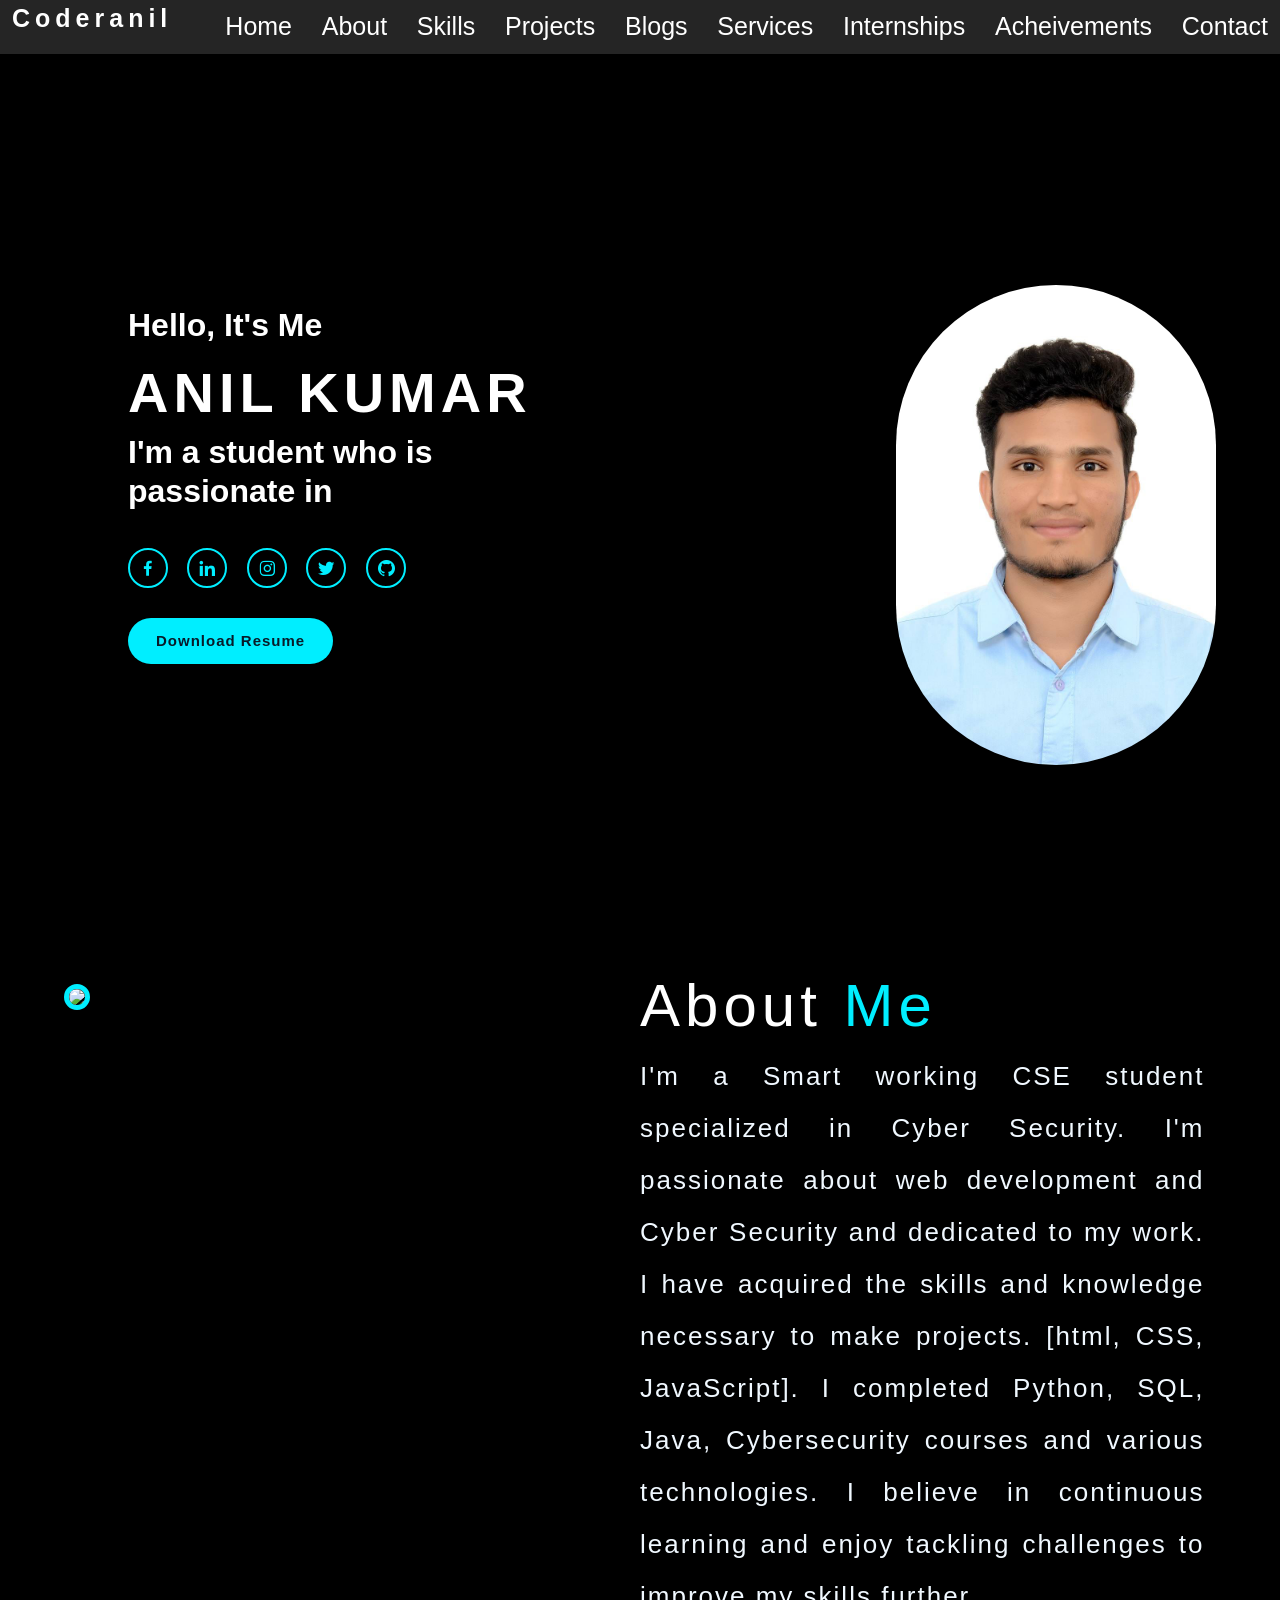
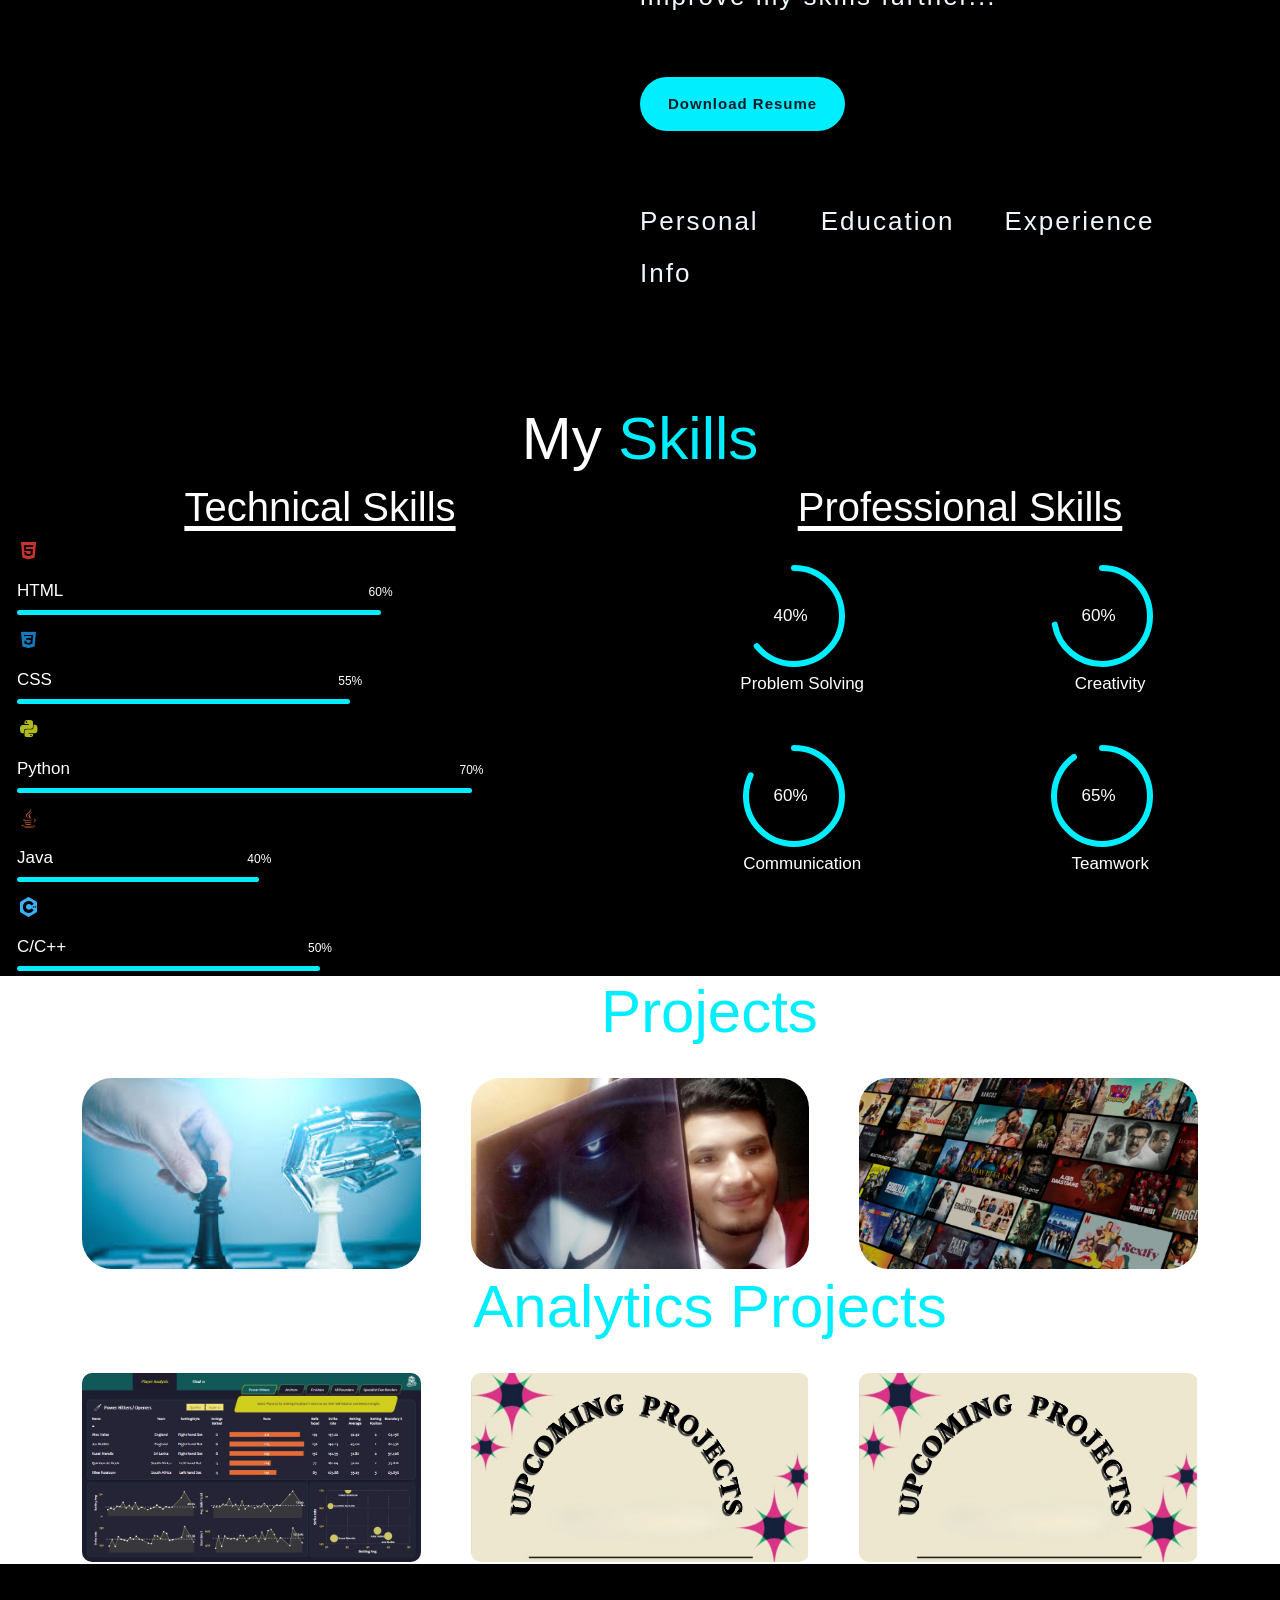
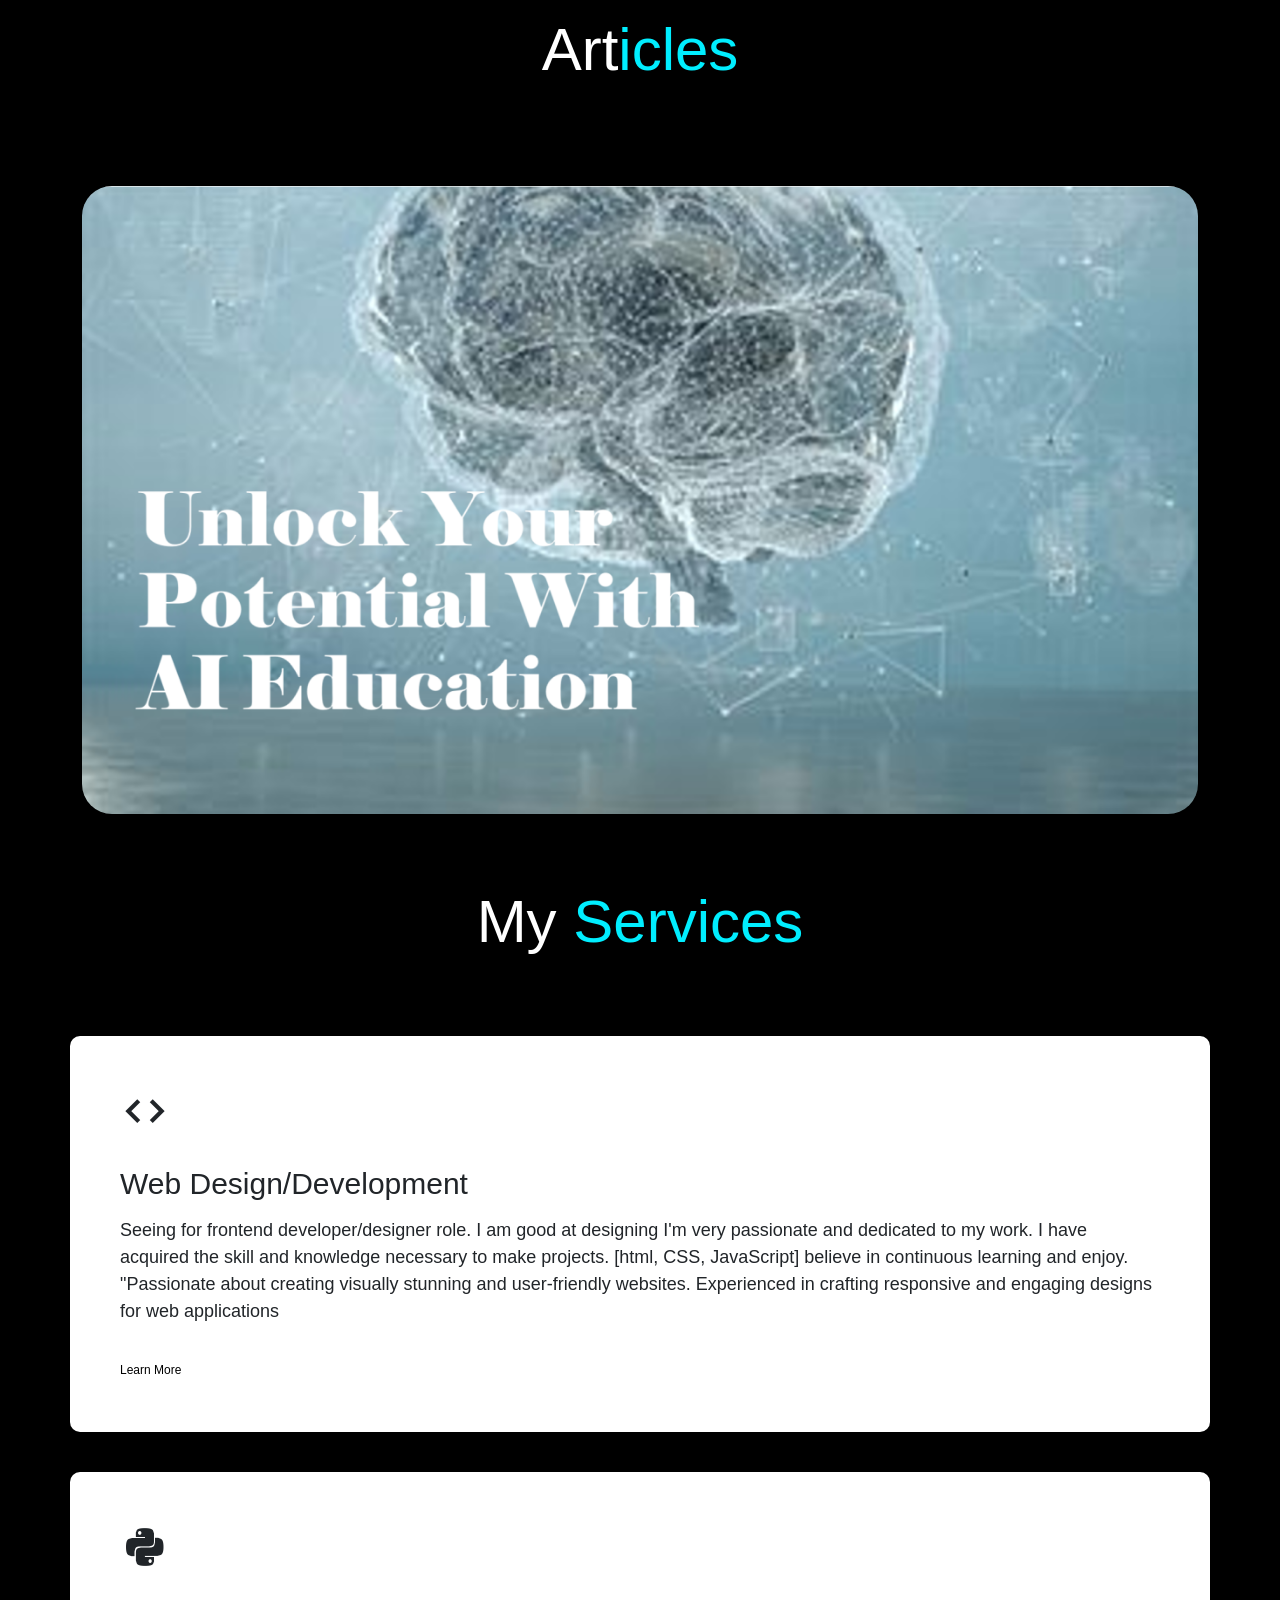
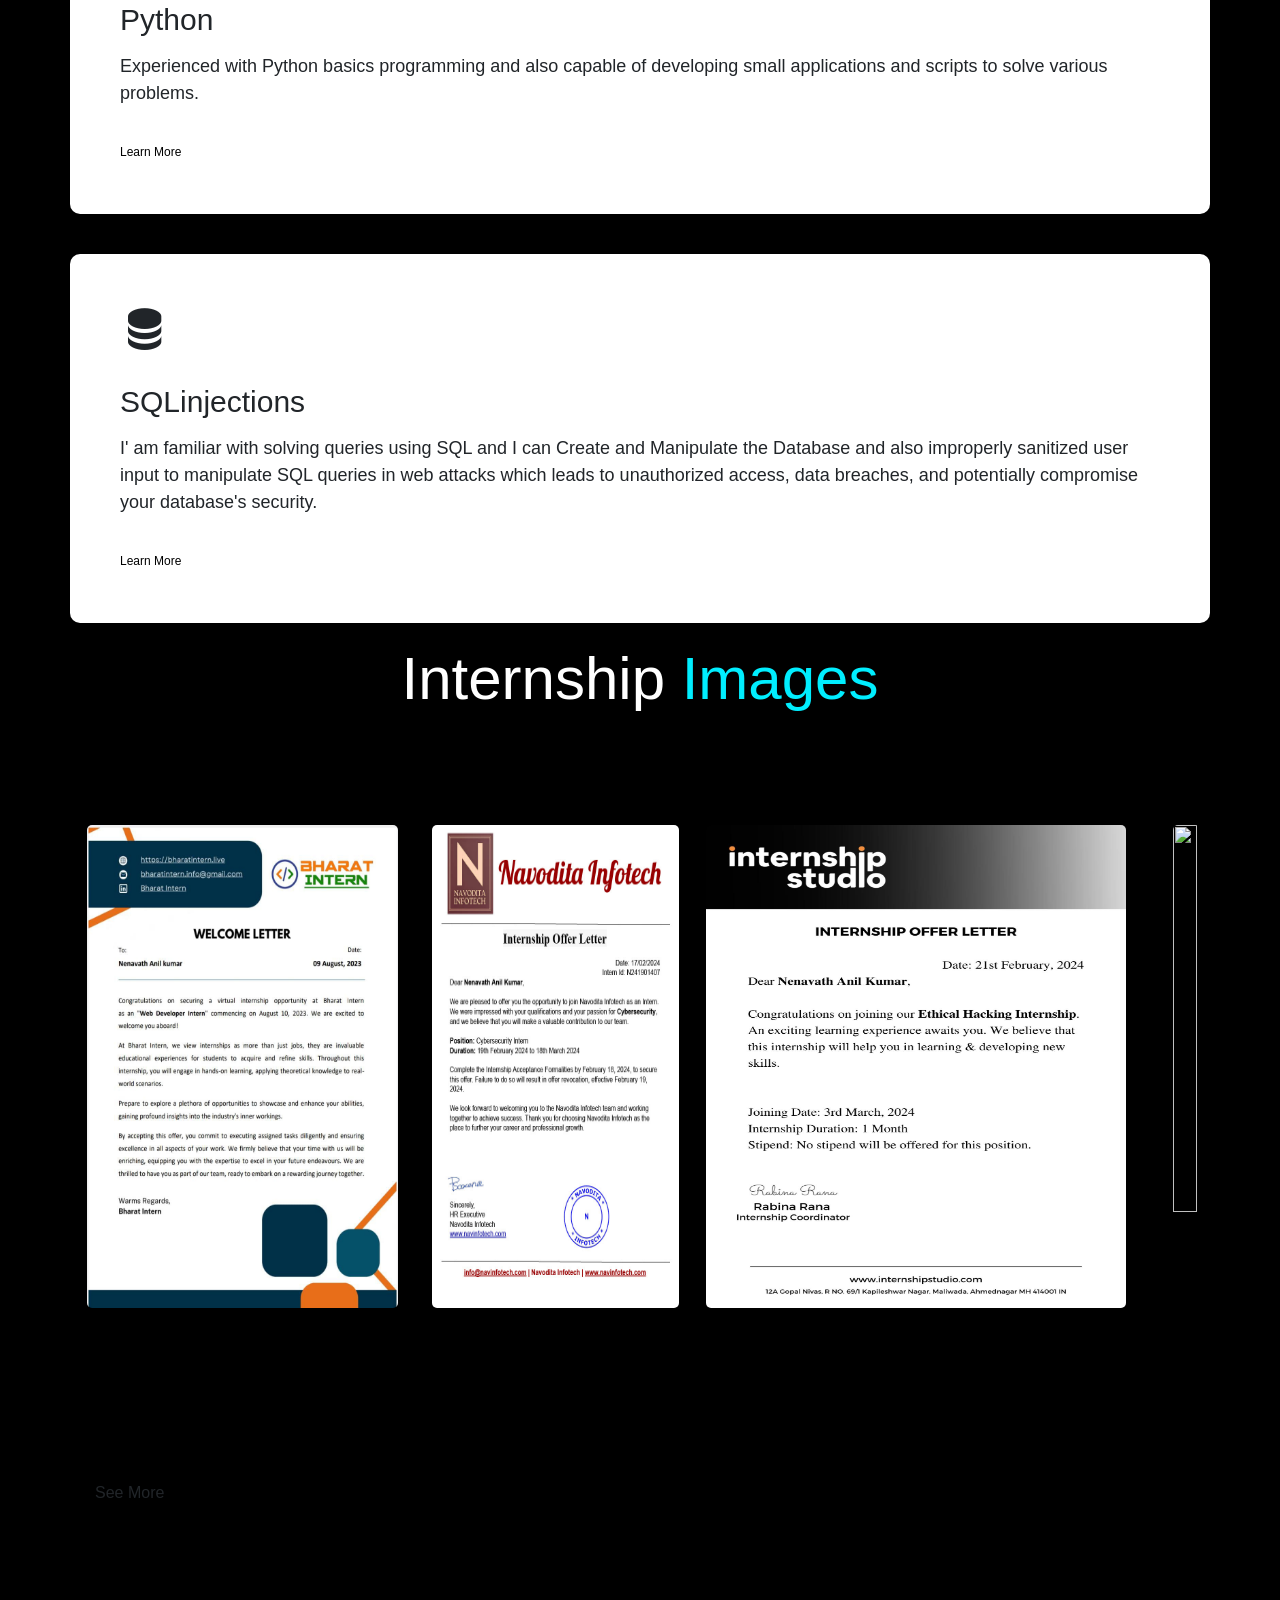
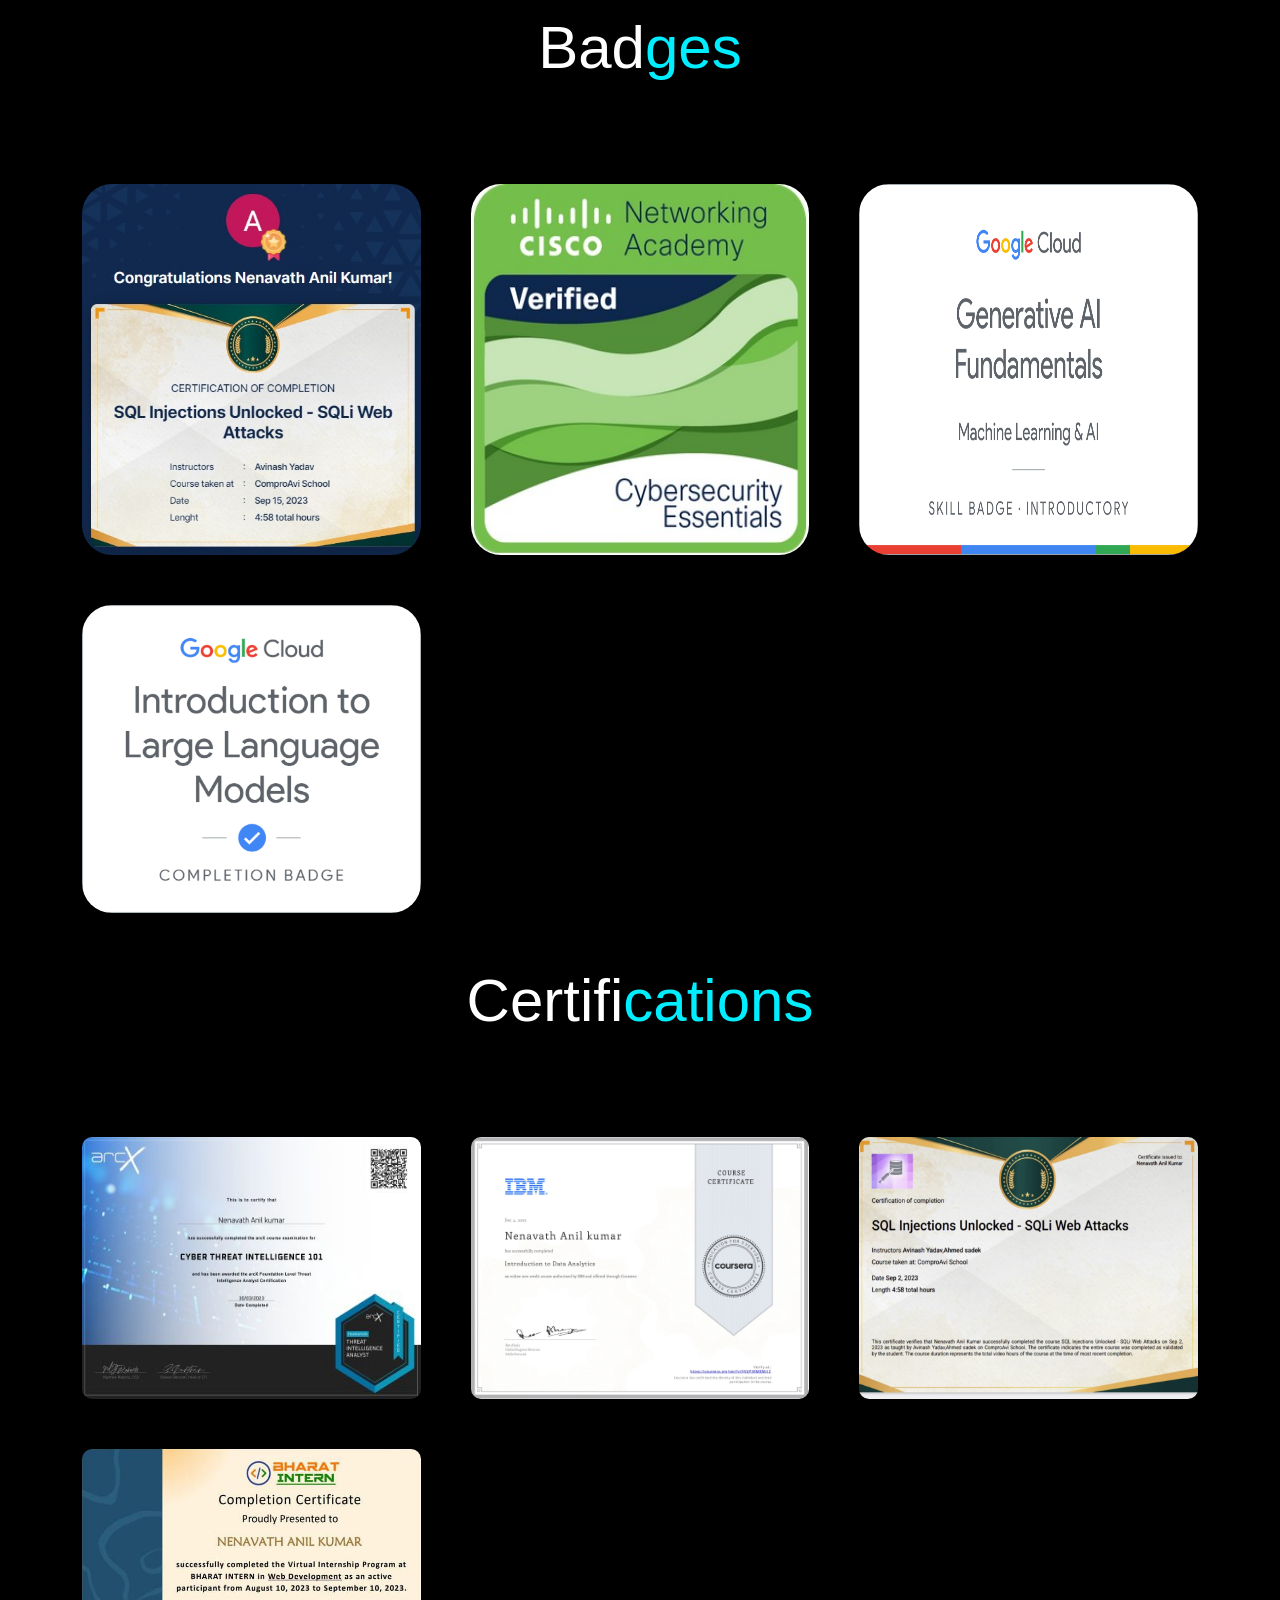
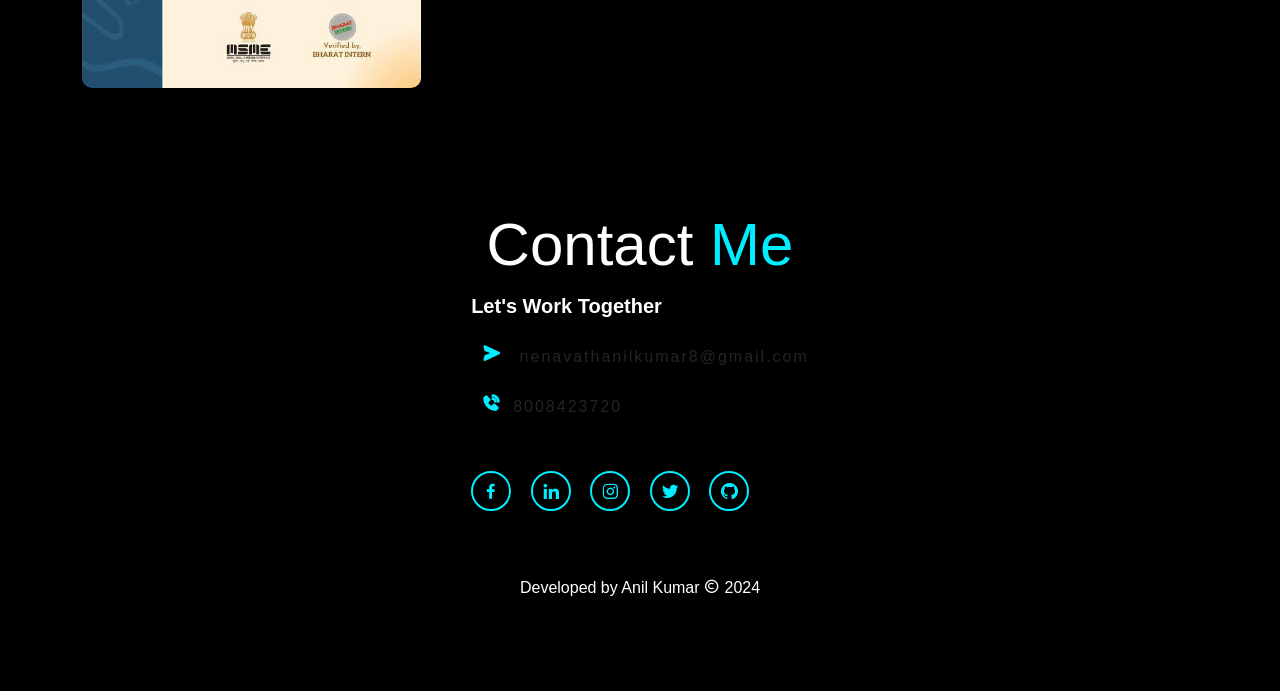
==== commit 7ec6e172: "Add files via upload" ====
--- a/index.html
+++ b/index.html
@@ -9,6 +9,7 @@
     <link rel="shortcut icon" type="image/png" href="ic.png">
     <link rel="stylesheet" href='./files/style.css'>
     <link href='https://unpkg.com/boxicons@2.1.4/css/boxicons.min.css' rel='stylesheet'>
+    <link href="https://cdn.jsdelivr.net/npm/bootstrap@5.3.3/dist/css/bootstrap.min.css" rel="stylesheet" integrity="sha384-QWTKZyjpPEjISv5WaRU9OFeRpok6YctnYmDr5pNlyT2bRjXh0JMhjY6hW+ALEwIH" crossorigin="anonymous">
     <script src="https://unpkg.com/typed.js@2.0.16/dist/typed.umd.js"></script>
 
 </head>
@@ -16,28 +17,36 @@
 <body>
 
     <header class="header">
-
-        <a href="#" class="logo"> Coderanil </a>
-        <nav class="navbar" id="myLinks">
-            <a href="#Home" style="--i:1" class="active">Home</a>
-            <a href="#About" style="--i:2">About</a>
-            <a href="#Skills" style="--i:3">Skills</a>
-            <a href="#Projects" style="--i:4">Projects</a>
-            <a href="#Blogs" style="--i:5">Blogs</a>
-            <a href="#Services" style="--i:6">Services</a>
-            <a href="#Internships" style="--i:7">Internships</a>
-            <a href="#Acheivements" style="--i:8">Acheivements</a>
-            <a href="#Contact" style="--i:9">Contact</a>
-        </nav>
+        <div class="container-fluid">
+            <div class="row">
+                <div class="col-sm-2">
+                    <a href="#" class="logo"> Coderanil </a>
+                </div>
+                <div class="col-sm-10">
+                    <nav class="navbar" id="myLinks">
+                        <a href="#Home" style="--i:1" class="active">Home</a>
+                        <a href="#About" style="--i:2">About</a>
+                        <a href="#Skills" style="--i:3">Skills</a>
+                        <a href="#Projects" style="--i:4">Projects</a>
+                        <a href="#Blogs" style="--i:5">Blogs</a>
+                        <a href="#Services" style="--i:6">Services</a>
+                        <a href="#Internships" style="--i:7">Internships</a>
+                        <a href="#Acheivements" style="--i:8">Acheivements</a>
+                        <a href="#Contact" style="--i:9">Contact</a>
+                    </nav>
+                </div>
+            </div>
+        </div>
+
     </header>
 
 
     <section class="home" id="Home">
         <div class="home-content">
 
-            <h3>Hello, It's Me</h3>
-            <h1>ANIL KUMAR</h1>
-            <h4 style="--i:6">I'm a student who is<br> passionate in <span class="text"></span></h4>
+            <h3 style="color: white;">Hello, It's Me</h3>
+            <h1 style="color: white;">ANIL KUMAR</h1>
+            <h4 style="--i:6; color: white">I'm a student who is<br> passionate in <span class="text"></span></h4>
 
             <div class="img">
                 <img src="./img/anil.jpg" class="responsive">
@@ -61,7 +70,7 @@
                 <img src="img/IMG_20240225_185031.jpg" class="abt-res">
             </div>
             <div class="about-text">
-                <h2>About <span>Me</span></h2>
+                <h2 style="color: white;">About <span>Me</span></h2>
                 <p>I'm a Smart working CSE student specialized in Cyber Security. I'm passionate about web development and Cyber Security and dedicated to my work. I have acquired the skills and knowledge necessary to make projects. [html, CSS, JavaScript].
                     I completed Python, SQL, Java, Cybersecurity courses and various technologies. I believe in continuous learning and enjoy tackling challenges to improve my skills further...<br>
                     <br>
@@ -113,7 +122,7 @@
                 <div class="tab-contents" id="experience">
                     <ul>
                         <li><span>Bharat Intern</span>
-                            <br>Bharat Virtual Internship Program in web Development
+                            <br> web Development Intern
                         </li>
                         <li><span>Navodita Infotech</span>
                             <br> Cyber Security Intern
@@ -130,16 +139,16 @@
     </section>
 
 
-    <section id="Skills">
-        <h1 class="subtitle">My <span>Skills</span></h1>
-        <div class="sec">
-            <div class="container1">
-                <h1 class="heading1">Technical Skills</h1>
+    <section id="Skills" class="container-fluid">
+        <h1 class="subtitle" style="color: white;">My <span>Skills</span></h1>
+        <div class="sec row">
+            <div class="container1 col-6">
+                <h1 class="heading1" style="color: white;">Technical Skills</h1>
                 <div class="Technical-bars">
 
                     <div class="bar"><i class='bx bxl-html5' style="color: #c9332e;"></i>
                         <div class="info">
-                            <span>HTML <span class="addhtml"></span></span>
+                            <span style="color: white;">HTML <span class="addhtml"></span></span>
                         </div>
                         <div class="progress-line html">
                             <span></span>
@@ -148,7 +157,7 @@
 
                     <div class="bar"><i class='bx bxl-css3' style="color: #147bbc;"></i>
                         <div class="info">
-                            <span>CSS <span class="addcss"></span></span>
+                            <span style="color: white;">CSS <span class="addcss"></span></span>
                         </div>
                         <div class="progress-line css">
                             <span></span>
@@ -157,7 +166,7 @@
 
                     <div class="bar"><i class='bx bxl-python' style="color: #b0bc1e;"></i>
                         <div class="info">
-                            <span>Python <span class="addpy"></span></span>
+                            <span style="color: white;">Python <span class="addpy"></span></span>
                         </div>
                         <div class="progress-line python">
                             <span></span>
@@ -166,7 +175,7 @@
 
                     <div class="bar"><i class='bx bxl-java' style="color: #c95d2e;"></i>
                         <div class="info">
-                            <span>Java <span class="addjava"></span></span>
+                            <span style="color: white;">Java <span class="addjava"></span></span>
                         </div>
                         <div class="progress-line java">
                             <span></span>
@@ -175,7 +184,7 @@
 
                     <div class="bar"><i class='bx bxl-c-plus-plus' style="color: #3db2fc;"></i>
                         <div class="info">
-                            <span>C/C++ <span class="addc"></span></span>
+                            <span style="color: white;">C/C++ <span class="addc"></span></span>
                         </div>
                         <div class="progress-line cpls">
                             <span></span>
@@ -184,16 +193,16 @@
 
                 </div>
             </div>
-            <div class="container2">
-                <h1 class="heading1">Professional Skills</h1>
+            <div class="container2 col-6">
+                <h1 class="heading1" style="color: white;">Professional Skills</h1>
                 <div class="radial-bars">
                     <div class="radial-bar">
                         <svg x="0px" y="0px" viewBox="0 0 200 200">
                                 <circle class="progress-bar" cx="100" cy="80" r="80"></circle>
                                 <circle class="path path-1" cx="100" cy="80" r="80"></circle>
                             </svg>
-                        <div class="percentage">40%</div>
-                        <div class="text">Problem Solving</div>
+                        <div class="percentage" style="color: white;">40%</div>
+                        <div class="text" style="color: white;">Problem Solving</div>
                     </div>
 
                     <div class="radial-bar">
@@ -201,8 +210,8 @@
                                 <circle class="progress-bar" cx="100" cy="80" r="80"></circle>
                                 <circle class="path path-2" cx="100" cy="80" r="80"></circle>
                             </svg>
-                        <div class="percentage">60%</div>
-                        <div class="text">Creativity</div>
+                        <div class="percentage" style="color: white;">60%</div>
+                        <div class="text" style="color: white;">Creativity</div>
                     </div>
 
                     <div class="radial-bar">
@@ -210,8 +219,8 @@
                                 <circle class="progress-bar" cx="100" cy="80" r="80"></circle>
                                 <circle class="path path-3" cx="100" cy="80" r="80"></circle>
                             </svg>
-                        <div class="percentage">60%</div>
-                        <div class="text">Communication</div>
+                        <div class="percentage" style="color: white;">60%</div>
+                        <div class="text" style="color: white;">Communication</div>
                     </div>
 
                     <div class="radial-bar">
@@ -219,8 +228,8 @@
                                 <circle class="progress-bar" cx="100" cy="80" r="80"></circle>
                                 <circle class="path path-4" cx="100" cy="80" r="80"></circle>
                             </svg>
-                        <div class="percentage">65%</div>
-                        <div class="text">Teamwork</div>
+                        <div class="percentage" style="color: white;">65%</div>
+                        <div class="text" style="color: white;">Teamwork</div>
                     </div>
                 </div>
             </div>
@@ -230,7 +239,7 @@
     <section id="Projects">
         <div class="Portfolio">
             <div class="container">
-                <h1 class="subtitle">Web <span>Projects</span></h1>
+                <h1 class="subtitle" style="color: white;">Web <span>Projects</span></h1>
                 <div class="work-list">
                     <div class="work">
                         <img src="img/images (2).jpeg">
@@ -271,7 +280,7 @@
         </div>
         <div class="Portfolio">
             <div class="container">
-                <h1 class="subtitle">Data <span>Analytics Projects</span></h1>
+                <h1 class="subtitle" style="color: white;">Data <span>Analytics Projects</span></h1>
                 <div class="work-list">
                     <div class="work1">
                         <img src="img/t20.jpg">
@@ -300,32 +309,13 @@
                             </a>
                         </div>
                     </div>
-                    <div class="work1">
-                        <img src="img/UPCOMING.png">
-                        <div class="layer">
-                            <h4>October 2023</h4>
-                            <a href="#">
-                                <i class="fa-solid fa-fire"></i>
-                            </a>
-                        </div>
-                    </div>
-                    <div class="work1">
-                        <img src="img/UPCOMING.png">
-                        <div class="layer">
-                            <h4>November 2023</h4>
-                            <a href="#">
-                                <i class="fa-solid fa-fire"></i>
-                            </a>
-                        </div>
-                    </div>
-                </div>
-            </div>
-        </div>
+                </div>
+            </div>
     </section>
 
     <section id="Blogs">
         <div class="container">
-            <h1 class="sub-title">Art<span>icles</span></h1>
+            <h1 class="sub-title" style="color: white;">Art<span>icles</span></h1>
             <div class="blogs-list">
                 <div class="blogs">
                     <img src="img/AI.png" alt="AI Education Image">
@@ -342,29 +332,29 @@
     </section>
 
 
-    <section id="Services">
+    <section id="Services" style="padding: 20px 20px 20px 20px;">
         <div class="container">
-            <h1 class="sub-title">My <span> Services</span></h1>
-            <div class="prj-list">
-                <div>
+            <h1 class="sub-title" style="color: white;">My <span> Services</span></h1>
+            <div class="prj-list row">
+                <div style="background-color: white;" class="">
                     <i class="bx bx-code "></i>
                     <h2>Web Design/Development</h2>
                     <p>Seeing for frontend developer/designer role. I am good at designing I'm very passionate and dedicated to my work. I have acquired the skill and knowledge necessary to make projects. [html, CSS, JavaScript] believe in continuous learning
                         and enjoy. "Passionate about creating visually stunning and user-friendly websites. Experienced in crafting responsive and engaging designs for web applications</p>
-                    <a href="#">Learn More</a>
-                </div>
-                <div>
+                    <a href="#" style="color: black; font-weight: bolder;">Learn More</a>
+                </div>
+                <div style="background-color: white;" class="">
                     <i class=" bx bxl-python"></i>
                     <h2>Python</h2>
                     <p>Experienced with Python basics programming and also capable of developing small applications and scripts to solve various problems.</p>
-                    <a href="#">Learn More</a>
-                </div>
-                <div>
+                    <a href="#" style="color: black; font-weight: bolder;">Learn More</a>
+                </div>
+                <div style="background-color: white;" class="">
                     <i class="bx bxs-data"></i>
                     <h2> SQLinjections </h2>
                     <p> I' am familiar with solving queries using SQL and I can Create and Manipulate the Database and also improperly sanitized user input to manipulate SQL queries in web attacks which leads to unauthorized access, data breaches, and potentially
                         compromise your database's security. </p>
-                    <a href="#">Learn More</a>
+                    <a href="#" style="color: black; font-weight: bolder;">Learn More</a>
                 </div>
             </div>
         </div>
@@ -375,7 +365,7 @@
 
     <section id="Internships">
         <div class="container">
-            <h1 class="sub-title">Internship <span> Images</span></h1>
+            <h1 class="sub-title" style="color: white;">Internship <span> Images</span></h1>
             <div class="image-list">
                 <div>
                     <img src="img/internship.jpg" class="image">
@@ -401,7 +391,7 @@
 
     <section id="Acheivements">
         <div class="container">
-            <h1 class="sub-title">Bad<span>ges</span></h1>
+            <h1 class="sub-title" style="color: white;">Bad<span>ges</span></h1>
             <div class="acheivements-list">
                 <div class="acheivements">
                     <img src="img/badge.jpg">
@@ -410,7 +400,7 @@
                         <p>This badge signifies my dedication to mastering SQL, a fundamental skill in the world of data and database management. It represents my ability to extract valuable insights from data and contribute to data-driven decision-making..
                         </p>
                         <a href=" https://lnkd.in/dBeExu9u">
-                            <i class=" bx bxs-message-square-detail"></i>
+                            <i class=" bx bxs-data"></i>
                         </a>
                     </div>
                 </div>
@@ -453,7 +443,7 @@
 
         <section id="Acheivements">
             <div class="container">
-                <h1 class="sub-title">Certif<span>icates</span></h1>
+                <h1 class="sub-title" style="color: white;">Certifi<span>cations</span></h1>
                 <div class="acheivements-list">
                     <div class="acheivements1">
                         <img src="img/cti.jpg">
@@ -478,7 +468,7 @@
                         <div class="layer">
                             <h3> SQLinjections - Web Attacks </h3>
                             <a href="https://app.onlinecoursehost.com/certificate-proof/EWCMtAhS9bQgqAhVHuI5wJwrR5r1/JmR4TGxfEW8NXfud0hpr/u8ek8tkSBnTj1fZJPwt5mT7tmy13">
-                                <i class="bx bxl-firefox"></i>
+                                <i class="bx bxs-data"></i>
                             </a>
                         </div>
                     </div>
@@ -494,10 +484,10 @@
 
         <section class="contacts" id="Contact">
             <div class="contact-text">
-                <h2>Contact <span>Me</span></h2>
-                <h4>Let's Work Together</h4>
+                <h2 style="color: white;">Contact <span>Me</span></h2>
+                <h4 style="color: white;">Let's Work Together</h4>
                 <div class="contact-list">
-                    <li><i class='bx bxs-send'></i>nenavathanilkumar8@gmail.com</li>
+                    <li><i class='bx bxs-send'></i> nenavathanilkumar8@gmail.com</li>
                     <li><i class="bx bxs-phone-call"></i>8008423720</li>
                 </div>
                 <div class="contact-icons">
@@ -513,7 +503,7 @@
         </section>
 
         <div class="last-text">
-            <p>Developed by Anil Kumar <i class='bx bx-copyright' style="color: white;"></i> 2024</p>
+            <p style="color: white;">Developed by Anil Kumar <i class='bx bx-copyright' style="color: white;"></i> 2024</p>
         </div>
         <script>
             var tablinks = document.getElementsByClassName("tab-links");
@@ -534,6 +524,8 @@
         <a href="#Home" class="top"><i class='bx bx-up-arrow-alt' ></i></a>
 
         <script src="./files/script.js"></script>
+        <script src="https://cdn.jsdelivr.net/npm/@popperjs/core@2.11.8/dist/umd/popper.min.js" integrity="sha384-I7E8VVD/ismYTF4hNIPjVp/Zjvgyol6VFvRkX/vR+Vc4jQkC+hVqc2pM8ODewa9r" crossorigin="anonymous"></script>
+        <script src="https://cdn.jsdelivr.net/npm/bootstrap@5.3.3/dist/js/bootstrap.min.js" integrity="sha384-0pUGZvbkm6XF6gxjEnlmuGrJXVbNuzT9qBBavbLwCsOGabYfZo0T0to5eqruptLy" crossorigin="anonymous"></script>
 </body>
 
 </html>
--- a/files/style.css
+++ b/files/style.css
@@ -1,1490 +1,1519 @@
-        * {
-            margin: 0;
-            padding: 0;
-            box-sizing: border-box;
-            font-family: 'poppins', sans-serif;
-            scroll-behavior: smooth;
-        }
-        
-        body {
-            color: white;
-            background-color: black;
-        }
-        /*navbar*/
-        
-        .header {
-            position: fixed;
-            top: 0;
-            left: 0;
-            width: 100%;
-            padding: 20px 10%;
-            background: #252525;
-            display: flex;
-            justify-content: space-between;
-            align-items: center;
-            z-index: 100;
-            overflow: hidden;
-        }
-        
-        .logo {
-            position: relative;
-            font-size: 25px;
-            color: #fff;
-            text-decoration: none;
-            font-weight: 600;
-            cursor: default;
-            letter-spacing: 5px;
-            opacity: 0;
-            animation: slideRight 1s ease forwards;
-        }
-        
-        .navbar a {
-            display: inline-block;
-            font-size: 25px;
-            color: #fff;
-            text-decoration: none;
-            font-weight: 500;
-            margin-left: 35px;
-            transition: .3s;
-            opacity: 0;
-            animation: slideUP .5s ease forwards;
-            animation-delay: calc(.2s * var(--i));
-        }
-        
-        .navbar a:hover {
-            color: #0ef;
-            text-decoration: underline;
-        }
-        /*home*/
-        
-        .home {
-            position: relative;
-            width: 100%;
-            justify-content: space-between;
-            min-height: 100vh;
-            background-color: black;
-            background-size: cover;
-            background-position: center;
-            display: flex;
-            align-items: center;
-            padding: 70px 10% 0;
-        }
-        
-        .home-content {
-            max-width: 600px;
-        }
-        
-        .home-content h1 {
-            font-size: 56px;
-            font-weight: 700;
-            margin: -3px 0;
-            letter-spacing: 5px;
-            padding-top: 10px;
-            padding-bottom: 10px;
-            opacity: 0;
-            animation: slideBottom 1s ease forwards;
-            animation-delay: 1s;
-        }
-        
-        .home-content h3 {
-            font-size: 32px;
-            font-weight: 700;
-            opacity: 0;
-            animation: slideBottom 1s ease forwards;
-            animation-delay: .7s;
-        }
-        
-        .home-content h4 {
-            font-size: 32px;
-            font-weight: 700;
-            opacity: 0;
-            animation: slideTop 1s ease forwards;
-            animation-delay: calc(.2s * var(--i));
-        }
-        
-        .home-content h4 span {
-            color: #0ef;
-            font-size: 32px;
-            font-weight: 700;
-        }
-        
-        .home-content h4:nth-of-type(2) {
-            margin-bottom: 20px;
-        }
-        
-        .home-sci a {
-            display: inline-flex;
-            justify-content: center;
-            align-items: center;
-            width: 40px;
-            height: 40px;
-            background: transparent;
-            border: 2px solid #0ef;
-            border-radius: 50%;
-            font-size: 20px;
-            color: #0ef;
-            text-decoration: none;
-            margin: 30px 15px 30px 0;
-            opacity: 0;
-            animation: slideTop 1s ease forwards;
-            animation-delay: calc(.2s * var(--i));
-        }
-        
-        .home-sci a:hover {
-            background: #0ef;
-            color: #000;
-            box-shadow: 0 0 20px #0ef;
-        }
-        
-        .btn-box {
-            display: inline-block;
-            padding: 12px 28px;
-            background: #0ef;
-            border-radius: 40px;
-            font-size: 15px;
-            text-align: center;
-            color: #081b29;
-            letter-spacing: 1px;
-            text-decoration: none;
-            font-weight: 600;
-            opacity: 0;
-            animation: slideTop .5s ease forwards;
-            animation-delay: calc(.2s * var(--i));
-        }
-        
-        .btn-box:hover {
-            box-shadow: 0 0 5px cyan, 0 0 25px cyan, 0 0 50pc cyan, 0 0 100px cyan, 0 0 200px cyan;
-        }
-        
-        .img {
-            display: inline-block;
-            left: 70%;
-            bottom: 15%;
-            margin-right: 5%;
-            padding: 0;
-            background-repeat: no-repeat;
-            background-position: center center;
-            background-size: cover;
-            position: absolute;
-            opacity: 0;
-            animation: slideUP 1s ease forwards;
-            animation-delay: 1s;
-        }
-        
-        .responsive {
-            width: 70%;
-            height: auto;
-            border-top-left-radius: 251px;
-            border-top-right-radius: 251px;
-            border-bottom-left-radius: 251px;
-            border-bottom-right-radius: 251px;
-        }
-        /*about*/
-        
-        .about {
-            background-color: black;
-            display: grid;
-            grid-template-columns: repeat(2, .5fr);
-            /*align-items: center;*/
-            /*gap: 1.5rem;*/
-            width: 100%;
-            justify-content: space-between;
-            min-height: 100vh;
-            padding: 70px 5% 0;
-        }
-        
-        .about-img {
-            display: inline-block;
-            background-repeat: no-repeat;
-            background-position: center center;
-            background-size: cover;
-            padding-right: 10%;
-            margin-top: 2.5%;
-            /*margin-top: 7.5%;*/
-            opacity: 1;
-        }
-        
-        .abt-res {
-            width: 100%;
-            height: auto;
-            max-width: 492px;
-            max-height: 492px;
-            border-radius: 90px;
-            /*box-shadow: 0 0 5pc cyan, 0 0 5px cyan, 0 0 10px cyan;*/
-            border: #0ef 5px solid;
-        }
-        
-        .about-text {
-            margin-right: 2%;
-        }
-        
-        .about-text h2 {
-            font-size: 60px;
-            letter-spacing: 5px;
-        }
-        
-        .about-text h2 span {
-            color: #0ef;
-        }
-        
-        .about-text p {
-            color: aliceblue;
-            font-size: 26px;
-            line-height: 2;
-            letter-spacing: 2px;
-            margin-bottom: 4rem;
-            text-align: justify;
-            text-justify: inter-word;
-        }
-        
-        .abtbtn-box {
-            display: inline-block;
-            padding: 12px 28px;
-            background: #0ef;
-            border-radius: 40px;
-            font-size: 15px;
-            text-align: center;
-            color: #081b29;
-            letter-spacing: 1px;
-            text-decoration: none;
-            font-weight: 600;
-        }
-        
-        .tab-titles {
-            display: flex;
-            font-family: sans-serif;
-            font-size: 23px;
-            color: #0ef;
-            margin: 20px 0 40px;
-        }
-        
-        .tab-links {
-            margin-right: 50px;
-            font-size: 23px;
-            font-weight: 500;
-            cursor: pointer;
-            position: relative;
-        }
-        
-        .tab-links::after {
-            content: '';
-            width: 0;
-            height: 3px;
-            background: orange;
-            position: absolute;
-            left: 0;
-            bottom: -8px;
-            transition: 0.5s;
-        }
-        
-        .tab-links.active-link::after {
-            width: 50%;
-        }
-        
-        .tab-contents ul li {
-            list-style: none;
-            margin: 10px 0;
-            font-family: serif;
-            font-size: 20px;
-            color: white;
-        }
-        
-        .tab-contents ul li span {
-            color: orange;
-            font-size: 20px;
-        }
-        
-        .tab-contents {
-            display: none;
-        }
-        
-        .tab-contents.active-tab {
-            display: block;
-        }
-        
-        .para-design {
-            font-family: serif;
-            font-size: 20px;
-            color: white;
-            line-height: 28px;
-        }
-        
-        .abtbtn-box:hover {
-            box-shadow: 0 0 5px cyan, 0 0 25px cyan, 0 0 50pc cyan, 0 0 100px cyan, 0 0 200px cyan;
-        }
-        /* Skills */
-        
-        #Skills {
-            background-color: #000;
-        }
-        
-        .subtitle {
-            text-align: center;
-            font-size: 60px;
-            padding-bottom: 10px;
-            padding-top: 70px;
-        }
-        
-        .subtitle span {
-            color: #0ef;
-        }
-        
-        .sec {
-            display: flex;
-            flex-wrap: wrap;
-            padding-bottom: 0px;
-        }
-        
-        .container1 {
-            width: 600px;
-            max-height: 500px;
-            padding: 10px;
-            margin-left: 100px;
-        }
-        
-        .container2 {
-            width: 600px;
-            max-height: 500px;
-            padding: 10px;
-            margin-left: 100px;
-        }
-        
-        .heading1 {
-            text-align: center;
-            text-decoration: underline;
-            text-underline-offset: 5px;
-            text-decoration-thickness: 5px;
-            margin-bottom: 0px;
-        }
-        
-        .bar {
-            font-size: 23px;
-        }
-        
-        .Technical-bars .bar {
-            margin-top: 40px 0;
-            padding: 5px;
-        }
-        
-        .Technical-bars .bar:first-child {
-            margin-top: 0;
-        }
-        
-        .Technical-bars .bar:last-child {
-            margin-bottom: 0;
-        }
-        
-        .Technical-bars .bar .info {
-            margin-bottom: 5px;
-        }
-        
-        .Technical-bars .bar .info span {
-            font-size: 17px;
-            font-weight: 500;
-            animation: showText 0.5s 1s linear forwards;
-            opacity: 0;
-        }
-        
-        .Technical-bars .bar .progress-line {
-            position: relative;
-            border-radius: 10px;
-            width: 100%;
-            height: 5px;
-            background-color: #000;
-            animation: animate 1s cubic-bezier(1, 0, 0.5, 1) forwards;
-            transform: scaleX(0);
-            transform-origin: left;
-        }
-        
-        .Technical-bars .bar .progress-line span {
-            height: 100%;
-            background-color: #0ef;
-            position: absolute;
-            border-radius: 10px;
-            animation: animate 1s 1s cubic-bezier(1, 0, 0.5, 1) forwards;
-            transform: scaleX(0);
-            transform-origin: left;
-        }
-        
-        .progress-line.html span {
-            width: 60%;
-        }
-        
-        .progress-line.css span {
-            width: 55%;
-        }
-        
-        .progress-line.python span {
-            width: 75%;
-        }
-        
-        .progress-line.java span {
-            width: 40%;
-        }
-        
-        .progress-line.cpls span {
-            width: 50%;
-        }
-        
-        .progress-line span::after {
-            position: absolute;
-            padding: 1px 8px;
-            background-color: #000;
-            color: #fff;
-            font-size: 12px;
-            border-radius: 3px;
-            top: -28px;
-            right: -20px;
-            animation: showText 0.5s 1.5s linear forwards;
-            opacity: 0;
-        }
-        
-        .progress-line.html span::after {
-            content: "60%";
-        }
-        
-        .progress-line.css span::after {
-            content: "55%";
-        }
-        
-        .progress-line.python span::after {
-            content: "70%";
-        }
-        
-        .progress-line.java span::after {
-            content: "40%";
-        }
-        
-        .progress-line.cpls span::after {
-            content: "50%";
-        }
-        
-        .progress-line span::before {
-            content: "";
-            position: absolute;
-            width: 0;
-            height: 0;
-            border: 7px solid transparent;
-            border-bottom-width: 0px;
-            border-right-width: 0px;
-            border-top-color: #000;
-            top: -10px;
-            right: 0;
-            animation: showText 0.5s 1.5s linear forwards;
-            opacity: 0;
-        }
-        
-        .radial-bars {
-            width: 100%;
-            display: flex;
-            flex-wrap: wrap;
-            justify-content: space-evenly;
-            align-items: flex-start;
-        }
-        
-        .radial-bars .radial-bar {
-            width: 50%;
-            height: 170px;
-            margin-bottom: 10px;
-            position: relative;
-        }
-        
-        .radial-bars .radial-bar svg {
-            position: absolute;
-            top: 50%;
-            left: 50%;
-            transform: translate(-50%, -50%) rotate(-90deg);
-            width: 120px;
-            height: 160px;
-        }
-        
-        .radial-bars .radial-bar .progress-bar {
-            stroke-width: 10;
-            stop-color: black;
-            fill: transparent;
-            stroke-dasharray: 502;
-            stroke-dashoffset: 502;
-            stroke-linecap: round;
-            animation: animate-bar 1s linear forwards;
-        }
-        
-        .path {
-            stroke-width: 10;
-            stroke: #0ef;
-            fill: transparent;
-            stroke-dasharray: 502;
-            stroke-dashoffset: 502;
-            stroke-linecap: round;
-        }
-        
-        .path.path-1 {
-            animation: animate-path1 1s 1s linear forwards;
-        }
-        
-        .path.path-2 {
-            animation: animate-path2 1s 1s linear forwards;
-        }
-        
-        .path.path-3 {
-            animation: animate-path3 1s 1s linear forwards;
-        }
-        
-        .path.path-4 {
-            animation: animate-path4 1s 1s linear forwards;
-        }
-        
-        .radial-bar .percentage {
-            position: absolute;
-            align-items: center;
-            top: 50%;
-            left: 45%;
-            transform: translate(-50%, -50%);
-            font-size: 17px;
-            font-weight: 500;
-            animation: showText 0.5s 1s linear forwards;
-            opacity: 0;
-        }
-        
-        .radial-bar .text {
-            width: 100%;
-            position: absolute;
-            text-align: center;
-            left: 15%;
-            bottom: 5px;
-            transform: translateX(-50px);
-            font-size: 17px;
-            font-weight: 500;
-            animation: showText 0.5s 1s linear forwards;
-            opacity: 0;
-        }
-        /*projects*/
-        
-        #Projects {
-            #portfolio {
-                padding: 50px 0;
-            }
-            .work-list {
-                display: grid;
-                grid-template-columns: repeat(auto-fit, minmax(250px, 1fr));
-                grid-gap: 50px;
-                margin-top: 30px;
-                margin-bottom: 2px;
-            }
-            .work {
-                border-radius: 10px;
-                position: relative;
-                overflow: hidden;
-            }
-            .work1 {
-                position: relative;
-                overflow: hidden;
-            }
-            .work img {
-                height: 100%;
-                width: 100%;
-                border-radius: 30px;
-                display: block;
-                transition: transform 0.5s;
-            }
-            .work1 img {
-                height: 100%;
-                width: 100%;
-                border-radius: 10px;
-                display: block;
-                transition: transform 0.5s;
-            }
-            .layer {
-                width: 100%;
-                height: 0;
-                background: linear-gradient(rgba(0, 0, 0, 0.6), #0ef);
-                border-radius: 5px;
-                position: absolute;
-                left: 0;
-                bottom: 0;
-                overflow: hidden;
-                display: flex;
-                align-items: center;
-                justify-content: center;
-                flex-direction: column;
-                padding: 0 40px;
-                text-align: center;
-                font-size: 20px;
-                transition: height 0.5s;
-            }
-            .layer h3 {
-                font-weight: 500;
-                margin-bottom: 20px;
-            }
-            .layer a {
-                margin-top: 20px;
-                color: orange;
-                text-decoration: none;
-                font-size: 22px;
-                line-height: 60px;
-                background: #fff;
-                width: 60px;
-                height: 60px;
-                border-radius: 50%;
-                text-align: center;
-            }
-            .work:hover img {
-                transform: scale(1.1);
-            }
-            .work:hover .layer {
-                height: 100%;
-            }
-            .btn {
-                display: block;
-                margin: 50px auto;
-                width: fit-content;
-                border: 1px solid #0ef;
-                padding: 14px 50px;
-                border-radius: 6px;
-                text-decoration: none;
-                color: #fff;
-                transition: background 0.5s;
-            }
-            .btn:hover {
-                background: #0ef;
-            }
-        }
-        /* Blogs */
-        
-        #Blogs {
-            padding: 50px 0;
-        }
-        
-        .blogs-list {
-            display: grid;
-            grid-template-columns: repeat(auto-fit, minmax(250px, 1fr));
-            grid-gap: 50px;
-            margin-top: 30px;
-            margin-bottom: 2px;
-        }
-        
-        .blogs {
-            border-radius: 10px;
-            position: relative;
-            overflow: hidden;
-        }
-        
-        .blogs img {
-            height: 100%;
-            width: 100%;
-            border-radius: 30px;
-            display: block;
-            transition: transform 0.5s;
-        }
-        
-        .layer {
-            width: 100%;
-            height: 0;
-            background: linear-gradient(rgba(0, 0, 0, 0.6), #0ef);
-            border-radius: 5px;
-            position: absolute;
-            left: 0;
-            bottom: 0;
-            overflow: hidden;
-            display: flex;
-            align-items: center;
-            justify-content: center;
-            flex-direction: column;
-            padding: 0 40px;
-            text-align: center;
-            font-size: 14px;
-            transition: height 0.5s;
-        }
-        
-        .layer h3 {
-            font-weight: 500;
-            margin-bottom: 20px;
-        }
-        
-        .layer a {
-            margin-top: 20px;
-            color: orange;
-            text-decoration: none;
-            font-size: 22px;
-            line-height: 60px;
-            background: #fff;
-            width: 60px;
-            height: 60px;
-            border-radius: 50%;
-            text-align: center;
-        }
-        
-        .blogs:hover img {
-            transform: scale(1.1);
-        }
-        
-        .blogs:hover .layer {
-            height: 100%;
-        }
-        
-        .btn {
-            display: block;
-            margin: 50px auto;
-            width: fit-content;
-            border: 1px solid #0ef;
-            padding: 14px 50px;
-            border-radius: 6px;
-            text-decoration: none;
-            color: #fff;
-            transition: background 0.5s;
-        }
-        
-        .btn:hover {
-            background: #0ef;
-        }
-        /* Service*/
-        
-        #Services {
-            background-color: #000;
-        }
-        
-        .sub-title {
-            text-align: center;
-            font-size: 60px;
-            padding-top: 0px;
-            padding-bottom: 70px;
-        }
-        
-        .sub-title span {
-            color: #0ef;
-        }
-        
-        .prj-list {
-            display: grid;
-            grid-template-columns: repeat(auto-fit, minmax(250px, 1fr));
-            grid-gap: 40px;
-            margin-top: 30px;
-        }
-        
-        .prj-list div {
-            background: #262626;
-            padding: 50px;
-            font-size: 18px;
-            font-weight: 300;
-            border-radius: 10px;
-            transition: background 0.5s, transform 0.5s;
-        }
-        
-        .prj-list div i {
-            font-size: 50px;
-            margin-bottom: 30px;
-        }
-        
-        .prj-list div h2 {
-            font-size: 30px;
-            font-weight: 500;
-            margin-bottom: 15px;
-        }
-        
-        .prj-list div a {
-            text-decoration: none;
-            color: #fff;
-            font-size: 12px;
-            margin-top: 20px;
-            display: inline-block;
-        }
-        
-        .prj-list div:hover {
-            background: orange;
-            transform: translateY(-10px);
-        }
-        
-        .read {
-            display: inline-block;
-            padding: 12px 20px;
-            background: #0ef;
-            border-radius: 40px;
-            font-size: 16px;
-            color: #081b29;
-            letter-spacing: 1px;
-            text-decoration: none;
-            font-weight: 600;
-            opacity: 0;
-            animation: slideTop 1s ease forwards;
-            animation-delay: 1s;
-        }
-        
-        .read:hover {
-            box-shadow: 0 0 5px cyan, 0 0 25px cyan, 0 0 50pc cyan, 0 0 100px cyan, 0 0 200px cyan;
-        }
-        
-        .prj-list div:hover {
-            transform: translateY(-2px);
-        }
-        /*------------ Internship Images--------*/
-        
-        .image-list {
-            display: flex;
-            justify-content: space-between;
-            margin-top: 35px;
-        }
-        
-        .image {
-            border-radius: 5px;
-            position: relative;
-            overflow: hidden;
-            height: 80%;
-            width: 90%;
-            margin: 5px;
-        }
-        
-        .future {
-            margin-top: -15px;
-        }
-        /* ------- Acheivements section------ */
-        
-        #Acheivements {
-            padding: 50px 0;
-        }
-        
-        .acheivements-list {
-            display: grid;
-            grid-template-columns: repeat(auto-fit, minmax(250px, 1fr));
-            grid-gap: 50px;
-            margin-top: 30px;
-            margin-bottom: 2px;
-        }
-        
-        .acheivements {
-            border-radius: 10px;
-            position: relative;
-            overflow: hidden;
-        }
-        
-        .acheivements1 {
-            position: relative;
-            overflow: hidden;
-        }
-        
-        .acheivements img {
-            height: 100%;
-            width: 100%;
-            border-radius: 30px;
-            display: block;
-            transition: transform 0.5s;
-        }
-        
-        .acheivements1 img {
-            height: 100%;
-            width: 100%;
-            border-radius: 10px;
-            display: block;
-            transition: transform 0.5s;
-        }
-        
-        .layer {
-            width: 100%;
-            height: 0;
-            background: linear-gradient(rgba(0, 0, 0, 0.6), #0ef);
-            border-radius: 5px;
-            position: absolute;
-            left: 0;
-            bottom: 0;
-            overflow: hidden;
-            display: flex;
-            align-items: center;
-            justify-content: center;
-            flex-direction: column;
-            padding: 0 40px;
-            text-align: center;
-            font-size: 14px;
-            transition: height 0.5s;
-        }
-        
-        .layer h3 {
-            font-weight: 500;
-            margin-bottom: 20px;
-        }
-        
-        .layer a {
-            margin-top: 20px;
-            color: orange;
-            text-decoration: none;
-            font-size: 22px;
-            line-height: 60px;
-            background: #fff;
-            width: 60px;
-            height: 60px;
-            border-radius: 50%;
-            text-align: center;
-        }
-        
-        .acheivements:hover img {
-            transform: scale(1.1);
-        }
-        
-        .acheivements:hover .layer {
-            height: 100%;
-        }
-        
-        .acheivements1:hover img {
-            transform: scale(1.1);
-        }
-        
-        .acheivements1:hover .layer {
-            height: 100%;
-        }
-        
-        .btn {
-            display: block;
-            margin: 50px auto;
-            width: fit-content;
-            border: 1px solid #0ef;
-            padding: 14px 50px;
-            border-radius: 6px;
-            text-decoration: none;
-            color: #fff;
-            transition: background 0.5s;
-        }
-        
-        .btn:hover {
-            background: #0ef;
-        }
-        /*contacts*/
-        
-        .contacts {
-            display: grid;
-            /*grid-template-columns: repeat (2, 1fr);*/
-            align-items: center;
-            gap: 3rem;
-            padding: 40px;
-            padding-top: 70px;
-            justify-content: center;
-            background-color: #000;
-        }
-        
-        .contact-text {
-            align-content: center;
-        }
-        
-        .contact-text h2 {
-            font-size: 60px;
-            line-height: normal;
-            text-align: center;
-        }
-        
-        .contact-text h2 span {
-            color: #0ef;
-        }
-        
-        .contact-text h4 {
-            margin: 15px 0;
-            color: rgb(228, 228, 228);
-            font-size: 20px;
-            font-weight: 600;
-        }
-        /*.contact-text p{
+* {
+    margin: 0;
+    padding: 0;
+    box-sizing: border-box;
+    font-family: 'poppins', sans-serif;
+    scroll-behavior: smooth;
+}
+
+body {
+    color: white;
+    background-color: black;
+}
+
+
+/*navbar*/
+
+.header {
+    position: fixed;
+    top: 0;
+    left: 0;
+    width: 100%;
+    background: #252525;
+    display: flex;
+    justify-content: space-between;
+    align-items: center;
+    z-index: 100;
+    overflow: hidden;
+}
+
+.logo {
+    position: relative;
+    font-size: 25px;
+    color: #fff;
+    text-decoration: none;
+    font-weight: 600;
+    cursor: default;
+    letter-spacing: 5px;
+    opacity: 0;
+    animation: slideRight 1s ease forwards;
+}
+
+.navbar a {
+    display: inline-block;
+    font-size: 25px;
+    color: #fff;
+    text-decoration: none;
+    font-weight: 500;
+    transition: .3s;
+    opacity: 0;
+    animation: slideUP .5s ease forwards;
+    animation-delay: calc(.2s * var(--i));
+}
+
+.navbar a:hover {
+    color: #0ef;
+    text-decoration: underline;
+}
+
+
+/*home*/
+
+.home {
+    position: relative;
+    width: 100%;
+    justify-content: space-between;
+    min-height: 100vh;
+    background-color: black;
+    background-size: cover;
+    background-position: center;
+    display: flex;
+    align-items: center;
+    padding: 70px 10% 0;
+}
+
+.home-content {
+    max-width: 600px;
+}
+
+.home-content h1 {
+    font-size: 56px;
+    font-weight: 700;
+    margin: -3px 0;
+    letter-spacing: 5px;
+    padding-top: 10px;
+    padding-bottom: 10px;
+    opacity: 0;
+    animation: slideBottom 1s ease forwards;
+    animation-delay: 1s;
+}
+
+.home-content h3 {
+    font-size: 32px;
+    font-weight: 700;
+    opacity: 0;
+    animation: slideBottom 1s ease forwards;
+    animation-delay: .7s;
+}
+
+.home-content h4 {
+    font-size: 32px;
+    font-weight: 700;
+    opacity: 0;
+    animation: slideTop 1s ease forwards;
+    animation-delay: calc(.2s * var(--i));
+}
+
+.home-content h4 span {
+    color: #0ef;
+    font-size: 32px;
+    font-weight: 700;
+}
+
+.home-content h4:nth-of-type(2) {
+    margin-bottom: 20px;
+}
+
+.home-sci a {
+    display: inline-flex;
+    justify-content: center;
+    align-items: center;
+    width: 40px;
+    height: 40px;
+    background: transparent;
+    border: 2px solid #0ef;
+    border-radius: 50%;
+    font-size: 20px;
+    color: #0ef;
+    text-decoration: none;
+    margin: 30px 15px 30px 0;
+    opacity: 0;
+    animation: slideTop 1s ease forwards;
+    animation-delay: calc(.2s * var(--i));
+}
+
+.home-sci a:hover {
+    background: #0ef;
+    color: #000;
+    box-shadow: 0 0 20px #0ef;
+}
+
+.btn-box {
+    display: inline-block;
+    padding: 12px 28px;
+    background: #0ef;
+    border-radius: 40px;
+    font-size: 15px;
+    text-align: center;
+    color: #081b29;
+    letter-spacing: 1px;
+    text-decoration: none;
+    font-weight: 600;
+    opacity: 0;
+    animation: slideTop .5s ease forwards;
+    animation-delay: calc(.2s * var(--i));
+}
+
+.btn-box:hover {
+    box-shadow: 0 0 5px cyan, 0 0 25px cyan, 0 0 50pc cyan, 0 0 100px cyan, 0 0 200px cyan;
+}
+
+.img {
+    display: inline-block;
+    left: 70%;
+    bottom: 15%;
+    margin-right: 5%;
+    padding: 0;
+    background-repeat: no-repeat;
+    background-position: center center;
+    background-size: cover;
+    position: absolute;
+    opacity: 0;
+    animation: slideUP 1s ease forwards;
+    animation-delay: 1s;
+}
+
+.responsive {
+    width: 100%;
+    height: auto;
+    border-top-left-radius: 251px;
+    border-top-right-radius: 251px;
+    border-bottom-left-radius: 251px;
+    border-bottom-right-radius: 251px;
+}
+
+
+/*about*/
+
+.about {
+    background-color: black;
+    display: grid;
+    grid-template-columns: repeat(2, .5fr);
+    /*align-items: center;*/
+    /*gap: 1.5rem;*/
+    width: 100%;
+    justify-content: space-between;
+    min-height: 100vh;
+    padding: 70px 5% 0;
+}
+
+.about-img {
+    display: inline-block;
+    background-repeat: no-repeat;
+    background-position: center center;
+    background-size: cover;
+    padding-right: 10%;
+    margin-top: 2.5%;
+    /*margin-top: 7.5%;*/
+    opacity: 1;
+}
+
+.abt-res {
+    width: 100%;
+    height: auto;
+    max-width: 492px;
+    max-height: 492px;
+    border-radius: 90px;
+    /*box-shadow: 0 0 5pc cyan, 0 0 5px cyan, 0 0 10px cyan;*/
+    border: #0ef 5px solid;
+}
+
+.about-text {
+    margin-right: 2%;
+}
+
+.about-text h2 {
+    font-size: 60px;
+    letter-spacing: 5px;
+}
+
+.about-text h2 span {
+    color: #0ef;
+}
+
+.about-text p {
+    color: aliceblue;
+    font-size: 26px;
+    line-height: 2;
+    letter-spacing: 2px;
+    margin-bottom: 4rem;
+    text-align: justify;
+    text-justify: inter-word;
+}
+
+.abtbtn-box {
+    display: inline-block;
+    padding: 12px 28px;
+    background: #0ef;
+    border-radius: 40px;
+    font-size: 15px;
+    text-align: center;
+    color: #081b29;
+    letter-spacing: 1px;
+    text-decoration: none;
+    font-weight: 600;
+}
+
+.tab-titles {
+    display: flex;
+    font-family: sans-serif;
+    font-size: 23px;
+    color: #0ef;
+    margin: 20px 0 40px;
+}
+
+.tab-links {
+    margin-right: 50px;
+    font-size: 23px;
+    font-weight: 500;
+    cursor: pointer;
+    position: relative;
+}
+
+.tab-links::after {
+    content: '';
+    width: 0;
+    height: 3px;
+    background: orange;
+    position: absolute;
+    left: 0;
+    bottom: -8px;
+    transition: 0.5s;
+}
+
+.tab-links.active-link::after {
+    width: 50%;
+}
+
+.tab-contents ul li {
+    list-style: none;
+    margin: 10px 0;
+    font-family: serif;
+    font-size: 20px;
+    color: white;
+}
+
+.tab-contents ul li span {
+    color: orange;
+    font-size: 20px;
+}
+
+.tab-contents {
+    display: none;
+}
+
+.tab-contents.active-tab {
+    display: block;
+}
+
+.para-design {
+    font-family: serif;
+    font-size: 20px;
+    color: white;
+    line-height: 28px;
+}
+
+.abtbtn-box:hover {
+    box-shadow: 0 0 5px cyan, 0 0 25px cyan, 0 0 50pc cyan, 0 0 100px cyan, 0 0 200px cyan;
+}
+
+
+/* Skills */
+
+#Skills {
+    background-color: black;
+}
+
+.subtitle {
+    text-align: center;
+    font-size: 60px;
+    /* padding-bottom: 10px;
+    padding-top: 70px; */
+}
+
+.subtitle span {
+    color: #0ef;
+}
+
+.sec {
+    display: flex;
+    flex-wrap: wrap;
+    padding-bottom: 0px;
+}
+
+
+/* .container1 {    
+    width: 600px;
+    max-height: 500px;
+    padding: 10px;
+    margin-left: 100px;
+} */
+
+
+/* .container2 {
+    width: 600px;
+    max-height: 500px;
+    padding: 10px;
+    margin-left: 100px;
+} */
+
+.heading1 {
+    text-align: center;
+    text-decoration: underline;
+    text-underline-offset: 5px;
+    text-decoration-thickness: 5px;
+    margin-bottom: 0px;
+}
+
+.bar {
+    font-size: 23px;
+}
+
+.Technical-bars .bar {
+    margin-top: 40px 0;
+    padding: 5px;
+}
+
+.Technical-bars .bar:first-child {
+    margin-top: 0;
+}
+
+.Technical-bars .bar:last-child {
+    margin-bottom: 0;
+}
+
+.Technical-bars .bar .info {
+    margin-bottom: 5px;
+}
+
+.Technical-bars .bar .info span {
+    font-size: 17px;
+    font-weight: 500;
+    animation: showText 0.5s 1s linear forwards;
+    opacity: 0;
+}
+
+.Technical-bars .bar .progress-line {
+    position: relative;
+    border-radius: 10px;
+    width: 100%;
+    height: 5px;
+    background-color: #000;
+    animation: animate 1s cubic-bezier(1, 0, 0.5, 1) forwards;
+    transform: scaleX(0);
+    transform-origin: left;
+}
+
+.Technical-bars .bar .progress-line span {
+    height: 100%;
+    background-color: #0ef;
+    position: absolute;
+    border-radius: 10px;
+    animation: animate 1s 1s cubic-bezier(1, 0, 0.5, 1) forwards;
+    transform: scaleX(0);
+    transform-origin: left;
+}
+
+.progress-line.html span {
+    width: 60%;
+}
+
+.progress-line.css span {
+    width: 55%;
+}
+
+.progress-line.python span {
+    width: 75%;
+}
+
+.progress-line.java span {
+    width: 40%;
+}
+
+.progress-line.cpls span {
+    width: 50%;
+}
+
+.progress-line span::after {
+    position: absolute;
+    padding: 1px 8px;
+    background-color: #000;
+    color: #fff;
+    font-size: 12px;
+    border-radius: 3px;
+    top: -28px;
+    right: -20px;
+    animation: showText 0.5s 1.5s linear forwards;
+    opacity: 0;
+}
+
+.progress-line.html span::after {
+    content: "60%";
+}
+
+.progress-line.css span::after {
+    content: "55%";
+}
+
+.progress-line.python span::after {
+    content: "70%";
+}
+
+.progress-line.java span::after {
+    content: "40%";
+}
+
+.progress-line.cpls span::after {
+    content: "50%";
+}
+
+.progress-line span::before {
+    content: "";
+    position: absolute;
+    width: 0;
+    height: 0;
+    border: 7px solid transparent;
+    border-bottom-width: 0px;
+    border-right-width: 0px;
+    border-top-color: #000;
+    top: -10px;
+    right: 0;
+    animation: showText 0.5s 1.5s linear forwards;
+    opacity: 0;
+}
+
+.radial-bars {
+    width: 100%;
+    display: flex;
+    flex-wrap: wrap;
+    justify-content: space-evenly;
+    align-items: flex-start;
+}
+
+.radial-bars .radial-bar {
+    width: 50%;
+    height: 170px;
+    margin-bottom: 10px;
+    position: relative;
+}
+
+.radial-bars .radial-bar svg {
+    position: absolute;
+    top: 50%;
+    left: 50%;
+    transform: translate(-50%, -50%) rotate(-90deg);
+    width: 120px;
+    height: 160px;
+}
+
+.radial-bars .radial-bar .progress-bar {
+    stroke-width: 10;
+    stop-color: black;
+    fill: transparent;
+    stroke-dasharray: 502;
+    stroke-dashoffset: 502;
+    stroke-linecap: round;
+    animation: animate-bar 1s linear forwards;
+}
+
+.path {
+    stroke-width: 10;
+    stroke: #0ef;
+    fill: transparent;
+    stroke-dasharray: 502;
+    stroke-dashoffset: 502;
+    stroke-linecap: round;
+}
+
+.path.path-1 {
+    animation: animate-path1 1s 1s linear forwards;
+}
+
+.path.path-2 {
+    animation: animate-path2 1s 1s linear forwards;
+}
+
+.path.path-3 {
+    animation: animate-path3 1s 1s linear forwards;
+}
+
+.path.path-4 {
+    animation: animate-path4 1s 1s linear forwards;
+}
+
+.radial-bar .percentage {
+    position: absolute;
+    align-items: center;
+    top: 50%;
+    left: 45%;
+    transform: translate(-50%, -50%);
+    font-size: 17px;
+    font-weight: 500;
+    animation: showText 0.5s 1s linear forwards;
+    opacity: 0;
+}
+
+.radial-bar .text {
+    width: 100%;
+    position: absolute;
+    text-align: center;
+    left: 15%;
+    bottom: 5px;
+    transform: translateX(-50px);
+    font-size: 17px;
+    font-weight: 500;
+    animation: showText 0.5s 1s linear forwards;
+    opacity: 0;
+}
+
+
+/*projects*/
+
+#Projects {
+    #portfolio {
+        padding: 50px 0;
+    }
+    .work-list {
+        display: grid;
+        grid-template-columns: repeat(auto-fit, minmax(250px, 1fr));
+        grid-gap: 50px;
+        margin-top: 30px;
+        margin-bottom: 2px;
+    }
+    .work {
+        border-radius: 10px;
+        position: relative;
+        overflow: hidden;
+    }
+    .work1 {
+        position: relative;
+        overflow: hidden;
+    }
+    .work img {
+        height: 100%;
+        width: 100%;
+        border-radius: 30px;
+        display: block;
+        transition: transform 0.5s;
+    }
+    .work1 img {
+        height: 100%;
+        width: 100%;
+        border-radius: 10px;
+        display: block;
+        transition: transform 0.5s;
+    }
+    .layer {
+        width: 100%;
+        height: 0;
+        background: linear-gradient(rgba(0, 0, 0, 0.6), #0ef);
+        border-radius: 5px;
+        position: absolute;
+        left: 0;
+        bottom: 0;
+        overflow: hidden;
+        display: flex;
+        align-items: center;
+        justify-content: center;
+        flex-direction: column;
+        padding: 0 40px;
+        text-align: center;
+        font-size: 20px;
+        transition: height 0.5s;
+    }
+    .layer h3 {
+        font-weight: 500;
+        margin-bottom: 20px;
+    }
+    .layer a {
+        margin-top: 20px;
+        color: orange;
+        text-decoration: none;
+        font-size: 22px;
+        line-height: 60px;
+        background: #fff;
+        width: 60px;
+        height: 60px;
+        border-radius: 50%;
+        text-align: center;
+    }
+    .work:hover img {
+        transform: scale(1.1);
+    }
+    .work:hover .layer {
+        height: 100%;
+    }
+    .btn {
+        display: block;
+        margin: 50px auto;
+        width: fit-content;
+        border: 1px solid #0ef;
+        padding: 14px 50px;
+        border-radius: 6px;
+        text-decoration: none;
+        color: #fff;
+        transition: background 0.5s;
+    }
+    .btn:hover {
+        background: #0ef;
+    }
+}
+
+
+/* Blogs */
+
+#Blogs {
+    background-color: black;
+    padding: 50px 0;
+}
+
+.blogs-list {
+    display: grid;
+    grid-template-columns: repeat(auto-fit, minmax(250px, 1fr));
+    grid-gap: 50px;
+    margin-top: 30px;
+    margin-bottom: 2px;
+}
+
+.blogs {
+    border-radius: 10px;
+    position: relative;
+    overflow: hidden;
+}
+
+.blogs img {
+    height: 100%;
+    width: 100%;
+    border-radius: 30px;
+    display: block;
+    transition: transform 0.5s;
+}
+
+.layer {
+    width: 100%;
+    height: 0;
+    background: linear-gradient(rgba(0, 0, 0, 0.6), #0ef);
+    border-radius: 5px;
+    position: absolute;
+    left: 0;
+    bottom: 0;
+    overflow: hidden;
+    display: flex;
+    align-items: center;
+    justify-content: center;
+    flex-direction: column;
+    padding: 0 40px;
+    text-align: center;
+    font-size: 14px;
+    transition: height 0.5s;
+}
+
+.layer h3 {
+    font-weight: 500;
+    margin-bottom: 20px;
+}
+
+.layer a {
+    margin-top: 20px;
+    color: orange;
+    text-decoration: none;
+    font-size: 22px;
+    line-height: 60px;
+    background: #fff;
+    width: 60px;
+    height: 60px;
+    border-radius: 50%;
+    text-align: center;
+}
+
+.blogs:hover img {
+    transform: scale(1.1);
+}
+
+.blogs:hover .layer {
+    height: 100%;
+}
+
+.btn {
+    display: block;
+    margin: 50px auto;
+    width: fit-content;
+    border: 1px solid #0ef;
+    padding: 14px 50px;
+    border-radius: 6px;
+    text-decoration: none;
+    color: #fff;
+    transition: background 0.5s;
+}
+
+.btn:hover {
+    background: #0ef;
+}
+
+
+/* Service*/
+
+#Services {
+    background-color: #000;
+}
+
+.sub-title {
+    text-align: center;
+    font-size: 60px;
+    padding-top: 0px;
+    padding-bottom: 70px;
+}
+
+.sub-title span {
+    color: #0ef;
+}
+
+.prj-list {
+    display: grid;
+    grid-template-columns: repeat(auto-fit, minmax(250px, 1fr));
+    grid-gap: 40px;
+    margin-top: 30px;
+}
+
+.prj-list div {
+    background: #262626;
+    padding: 50px;
+    font-size: 18px;
+    font-weight: 300;
+    border-radius: 10px;
+    transition: background 0.5s, transform 0.5s;
+}
+
+.prj-list div i {
+    font-size: 50px;
+    margin-bottom: 30px;
+}
+
+.prj-list div h2 {
+    font-size: 30px;
+    font-weight: 500;
+    margin-bottom: 15px;
+}
+
+.prj-list div a {
+    text-decoration: none;
+    color: #fff;
+    font-size: 12px;
+    margin-top: 20px;
+    display: inline-block;
+}
+
+.prj-list div:hover {
+    background: orange;
+    transform: translateY(-10px);
+}
+
+.read {
+    display: inline-block;
+    padding: 12px 20px;
+    background: #0ef;
+    border-radius: 40px;
+    font-size: 16px;
+    color: #081b29;
+    letter-spacing: 1px;
+    text-decoration: none;
+    font-weight: 600;
+    opacity: 0;
+    animation: slideTop 1s ease forwards;
+    animation-delay: 1s;
+}
+
+.read:hover {
+    box-shadow: 0 0 5px cyan, 0 0 25px cyan, 0 0 50pc cyan, 0 0 100px cyan, 0 0 200px cyan;
+}
+
+.prj-list div:hover {
+    transform: translateY(-2px);
+}
+
+
+/*------------ Internship Images--------*/
+
+#Internships {
+    background-color: #000;
+}
+
+.image-list {
+    display: flex;
+    justify-content: space-between;
+    margin-top: 35px;
+}
+
+.image {
+    border-radius: 5px;
+    position: relative;
+    overflow: hidden;
+    height: 80%;
+    width: 90%;
+    margin: 5px;
+}
+
+.future {
+    margin-top: -15px;
+}
+
+
+/* ------- Acheivements section------ */
+
+#Acheivements {
+    background-color: black;
+    padding: 50px 0;
+}
+
+.acheivements-list {
+    display: grid;
+    grid-template-columns: repeat(auto-fit, minmax(250px, 1fr));
+    grid-gap: 50px;
+    margin-top: 30px;
+    margin-bottom: 2px;
+}
+
+.acheivements {
+    border-radius: 10px;
+    position: relative;
+    overflow: hidden;
+}
+
+.acheivements1 {
+    position: relative;
+    overflow: hidden;
+}
+
+.acheivements img {
+    height: 100%;
+    width: 100%;
+    border-radius: 30px;
+    display: block;
+    transition: transform 0.5s;
+}
+
+.acheivements1 img {
+    height: 100%;
+    width: 100%;
+    border-radius: 10px;
+    display: block;
+    transition: transform 0.5s;
+}
+
+.layer {
+    width: 100%;
+    height: 0;
+    background: linear-gradient(rgba(0, 0, 0, 0.6), #0ef);
+    border-radius: 5px;
+    position: absolute;
+    left: 0;
+    bottom: 0;
+    overflow: hidden;
+    display: flex;
+    align-items: center;
+    justify-content: center;
+    flex-direction: column;
+    padding: 0 40px;
+    text-align: center;
+    font-size: 14px;
+    transition: height 0.5s;
+}
+
+.layer h3 {
+    font-weight: 500;
+    margin-bottom: 20px;
+}
+
+.layer a {
+    margin-top: 20px;
+    color: orange;
+    text-decoration: none;
+    font-size: 22px;
+    line-height: 60px;
+    background: #fff;
+    width: 60px;
+    height: 60px;
+    border-radius: 50%;
+    text-align: center;
+}
+
+.acheivements:hover img {
+    transform: scale(1.1);
+}
+
+.acheivements:hover .layer {
+    height: 100%;
+}
+
+.acheivements1:hover img {
+    transform: scale(1.1);
+}
+
+.acheivements1:hover .layer {
+    height: 100%;
+}
+
+.btn {
+    display: block;
+    margin: 50px auto;
+    width: fit-content;
+    border: 1px solid #0ef;
+    padding: 14px 50px;
+    border-radius: 6px;
+    text-decoration: none;
+    color: #fff;
+    transition: background 0.5s;
+}
+
+.btn:hover {
+    background: #0ef;
+}
+
+
+/*contacts*/
+
+.contacts {
+    display: grid;
+    /*grid-template-columns: repeat (2, 1fr);*/
+    align-items: center;
+    gap: 3rem;
+    padding: 40px;
+    padding-top: 70px;
+    justify-content: center;
+    background-color: #000;
+}
+
+.contact-text {
+    align-content: center;
+}
+
+.contact-text h2 {
+    font-size: 60px;
+    line-height: normal;
+    text-align: center;
+}
+
+.contact-text h2 span {
+    color: #0ef;
+}
+
+.contact-text h4 {
+    margin: 15px 0;
+    color: rgb(228, 228, 228);
+    font-size: 20px;
+    font-weight: 600;
+}
+
+.contact-text p {
     color: rgb(177, 177, 177);
     font-size: 20px;
     line-height: 30px;
     margin-bottom: 2rem;
-}*/
-        
-        .contact-list {
-            margin-bottom: 3rem;
-        }
-        
-        .contact-list li {
-            margin-bottom: 10px;
-            display: block;
-            margin-bottom: 10px;
-            letter-spacing: 2px;
-        }
-        
-        .contact-list i {
-            display: inline-block;
-            color: #0ef;
-            font-size: 20px;
-            font-weight: 600;
-            transition: all .40s ease;
-            padding: 10px;
-        }
-        
-        .contact-icons i {
-            display: inline-flex;
-            justify-content: center;
-            align-items: center;
-            width: 40px;
-            height: 40px;
-            background: transparent;
-            border: 2px solid #0ef;
-            border-radius: 50%;
-            font-size: 20px;
-            color: #0ef;
-            text-decoration: none;
-            margin: 0px 15px 0px 0;
-            opacity: 1;
-        }
-        
-        .contact-icons i:hover {
-            background: #0ef;
-            color: #000;
-            box-shadow: 0 0 20px #0ef;
-        }
-        
-        .last-text p {
-            width: 100%;
-            text-align: center;
-            padding: 25px;
-            background: black;
-            font-weight: 300;
-            margin-top: 0px;
-        }
-        
-        .top {
-            position: fixed;
-            bottom: 2.1rem;
-            left: 1rem;
-            display: flex;
-            opacity: 0;
-            transition: all .4s;
-        }
-        
-        .top.active {
-            bottom: 32px;
-            pointer-events: auto;
-            opacity: 1;
-        }
-        
-        .top i {
-            color: black;
-            background: #0ef;
-            font-size: 20px;
-            padding: 10px;
-            border-radius: 0.5rem;
-        }
-        
-        .top i:hover {
-            box-shadow: 0 0 5px cyan, 0 0 25px cyan, 0 0 50px cyan, 0 0 200px cyan;
-        }
-        
-        @keyframes animate-path1 {
-            100% {
-                stroke-dashoffset: 180;
-            }
-        }
-        
-        @keyframes animate-path2 {
-            100% {
-                stroke-dashoffset: 140;
-            }
-        }
-        
-        @keyframes animate-path3 {
-            100% {
-                stroke-dashoffset: 90;
-            }
-        }
-        
-        @keyframes animate-path4 {
-            100% {
-                stroke-dashoffset: 50;
-            }
-        }
-        
-        @keyframes animate-bar {
-            100% {
-                stroke-dashoffset: -1;
-            }
-        }
-        
-        @keyframes showText {
-            100% {
-                opacity: 1;
-            }
-        }
-        
-        @keyframes animate {
-            100% {
-                transform: scaleX(1);
-            }
-        }
-        
-        @keyframes slideRight {
-            0% {
-                transform: translateX(-100px);
-                opacity: 0;
-            }
-            100% {
-                transform: translateX(0px);
-                opacity: 1;
-            }
-        }
-        
-        @keyframes slideTop {
-            0% {
-                transform: translateX(100px);
-                opacity: 0;
-            }
-            100% {
-                transform: translateX(0px);
-                opacity: 1;
-            }
-        }
-        
-        @keyframes slideBottom {
-            0% {
-                transform: translateX(-100px);
-                opacity: 0;
-            }
-            100% {
-                transform: translateX(0px);
-                opacity: 1;
-            }
-        }
-        
-        @keyframes slideUP {
-            0% {
-                transform: translateY(50px);
-                opacity: 0;
-            }
-            100% {
-                transform: translateY(0px);
-                opacity: 1;
-            }
-        }
-        
-        @media (max-width: 900px) and (min-width: 700px) {
-            .header {
-                display: block;
-            }
-            .logo {
-                position: relative;
-                font-size: 30px;
-                font-weight: 500;
-                text-align: center;
-            }
-            .logo::after {
-                content: "\a";
-                white-space: pre;
-            }
-            .navbar a {
-                font-size: 25px;
-                font-weight: 200;
-                margin-left: 0px;
-                padding: 10px 10px 0 0;
-            }
-            .navbar a::after {
-                content: "\a";
-                white-space: pre;
-            }
-        }
-        
-        @media (max-width: 700px) and (min-width: 400px) {
-            * {
-                overflow-x: hidden;
-                overflow-y: inherit;
-            }
-            /*navbar*/
-            .header {
-                display: block;
-            }
-            .logo {
-                position: relative;
-                font-size: 20px;
-                font-weight: 500;
-                text-align: center;
-            }
-            .logo::after {
-                content: "\a";
-                white-space: pre;
-            }
-            .navbar a {
-                font-size: 15px;
-                font-weight: 200;
-                margin-left: 0px;
-                padding: 10px 10px 0 0;
-            }
-            .navbar a::after {
-                content: "\a";
-                white-space: pre;
-            }
-            /*home*/
-            .home {
-                align-items: normal;
-                padding-top: 40%;
-                padding-bottom: 0;
-            }
-            .home-content h1 {
-                font-size: 40px;
-                font-weight: 600;
-            }
-            .home-content h3 {
-                font-size: 30px;
-                font-weight: 300;
-            }
-            .home-content h4 {
-                font-size: 18px;
-                font-weight: 200;
-            }
-            .home-content h4 span {
-                font-size: 18px;
-                font-weight: 200;
-            }
-            .img {
-                max-width: 400px;
-                position: relative;
-                left: -10%;
-                top: 2%;
-                padding-bottom: 30px;
-                padding-left: 0;
-                margin-left: 0;
-            }
-            .btn-box:hover {
-                box-shadow: 0 0 5px cyan, 0 0 10px cyan, 0 0 15pc cyan, 0 0 20px cyan, 0 0 25px cyan;
-            }
-            /*about*/
-            .about {
-                padding-bottom: 20px;
-                min-height: auto;
-            }
-            .about-text h2 {
-                font-size: 30px;
-                letter-spacing: 5px;
-            }
-            .about-text p {
-                font-size: 15px;
-                line-height: normal;
-                letter-spacing: 1px;
-                margin-bottom: 4rem;
-                text-align: left;
-            }
-            .abtbtn-box:hover {
-                box-shadow: 0 0 5px cyan, 0 0 10px cyan, 0 0 15pc cyan, 0 0 20px cyan, 0 0 25px cyan;
-            }
-            /*skills*/
-            .subtitle {
-                font-size: 50px;
-                text-align: center;
-            }
-            .container1 {
-                width: 600px;
-                max-height: 500px;
-                padding: 20px;
-                margin-left: 50px;
-            }
-            .container2 {
-                width: 600px;
-                max-height: 500px;
-                padding: 10px;
-                margin-left: 0px;
-            }
-            .bar .info .addhtml::before {
-                content: "90%";
-            }
-            .bar .info .addcss::before {
-                content: "80%";
-            }
-            .bar .info .addpy::before {
-                content: "75%";
-            }
-            .bar .info .addjava::before {
-                content: "50%";
-            }
-            .bar .info .addc::before {
-                content: "50%";
-            }
-            /*project*/
-            .main-text {
-                padding-top: 20px;
-                margin-top: 10px;
-                padding-bottom: 50px;
-            }
-            .main-text h2 {
-                font-size: 50px;
-                padding-bottom: 15px;
-            }
-            .layer p {
-                line-height: normal;
-            }
-            /*service*/
-            .sub-title {
-                font-size: 50px;
-                padding-bottom: 50px;
-            }
-            .prj-list div {
-                padding: 20px;
-            }
-            /*contact*/
-            .contacts h2 {
-                font-size: 50px;
-            }
-            .contact-list i {
-                font-size: 15px;
-                padding: 5px 5px 0 0;
-            }
-            .top {
-                position: fixed;
-                bottom: 2rem;
-                left: 1rem;
-                display: inline-flex;
-                align-items: center;
-                justify-content: center;
-                text-decoration: none;
-                opacity: 0;
-                transition: all .4s;
-            }
-        }
-        
-        @media (max-width: 400px) {
-            * {
-                overflow-x: hidden;
-            }
-            .header {
-                display: block;
-            }
-            .logo {
-                position: relative;
-                font-size: 20px;
-                font-weight: 500;
-                text-align: center;
-            }
-            .logo::after {
-                content: "\a";
-                white-space: pre;
-            }
-            .navbar a {
-                font-size: 13px;
-                font-weight: 200;
-                margin-left: 0px;
-                padding: 10px 4px 0 0;
-            }
-            .navbar a::after {
-                content: "\a";
-                white-space: pre;
-            }
-            /*home*/
-            .home {
-                width: 100%;
-                align-items: normal;
-                padding-top: 40%;
-                padding-bottom: 0;
-            }
-            .home-content h1 {
-                font-size: 30px;
-                font-weight: 600;
-            }
-            .home-content h3 {
-                font-size: 20px;
-                font-weight: 300;
-            }
-            .home-content h4 {
-                font-size: 15px;
-                font-weight: 200;
-            }
-            .home-content h4 span {
-                font-size: 15px;
-                font-weight: 200;
-            }
-            .btn-box:hover {
-                box-shadow: 0 0 5px cyan, 0 0 10px cyan, 0 0 15pc cyan, 0 0 20px cyan, 0 0 25px cyan;
-            }
-            .img {
-                max-width: 300px;
-                position: relative;
-                left: -10%;
-                top: 2%;
-                padding-bottom: 30px;
-                padding-left: 0;
-                margin-left: 0;
-                margin-right: 0;
-            }
-            /*about*/
-            .about {
-                padding-bottom: 20px;
-                min-height: auto;
-            }
-            .about-text h2 {
-                font-size: 30px;
-                letter-spacing: 5px;
-            }
-            .about-text p {
-                font-size: 15px;
-                line-height: normal;
-                letter-spacing: 0px;
-                margin-bottom: 4rem;
-                text-align: left;
-            }
-            .abtbtn-box:hover {
-                box-shadow: 0 0 5px cyan, 0 0 10px cyan, 0 0 15pc cyan, 0 0 20px cyan, 0 0 25px cyan;
-            }
-            /*skills*/
-            .subtitle {
-                font-size: 50px;
-                text-align: center;
-            }
-            .container1 {
-                width: 600px;
-                max-height: 500px;
-                padding: 20px;
-                margin-left: 50px;
-            }
-            .container2 {
-                width: 600px;
-                max-height: 500px;
-                padding: 10px;
-                margin-left: 0px;
-            }
-            .radial-bar .text {
-                left: 25%;
-            }
-            .bar .info .addhtml::before {
-                content: "90%";
-            }
-            .bar .info .addcss::before {
-                content: "80%";
-            }
-            .bar .info .addpy::before {
-                content: "75%";
-            }
-            .bar .info .addjava::before {
-                content: "50%";
-            }
-            .bar .info .addc::before {
-                content: "50%";
-            }
-            /*project*/
-            .main-text {
-                padding-top: 20px;
-                margin-top: 10px;
-                padding-bottom: 50px;
-            }
-            .main-text h2 {
-                font-size: 50px;
-                padding-bottom: 15px;
-            }
-            .layer p {
-                line-height: normal;
-            }
-            /*service*/
-            .sub-title {
-                font-size: 70px;
-                padding-bottom: 50px;
-            }
-            /*contact*/
-            .contacts h2 {
-                font-size: 50px;
-            }
-            .contact-list i {
-                font-size: 13px;
-                padding: 5px 5px 0 0;
-            }
-            .top {
-                position: fixed;
-                bottom: 2rem;
-                left: 1rem;
-                display: inline-flex;
-                align-items: center;
-                justify-content: center;
-                text-decoration: none;
-                opacity: 0;
-                transition: all .4s;
-            }
-            .top i {
-                color: #000;
-            }
-        }+}
+
+.contact-list {
+    margin-bottom: 3rem;
+}
+
+.contact-list li {
+    margin-bottom: 10px;
+    display: block;
+    margin-bottom: 10px;
+    letter-spacing: 2px;
+}
+
+.contact-list i {
+    display: inline-block;
+    color: #0ef;
+    font-size: 20px;
+    font-weight: 600;
+    transition: all .40s ease;
+    padding: 10px;
+}
+
+.contact-icons i {
+    display: inline-flex;
+    justify-content: center;
+    align-items: center;
+    width: 40px;
+    height: 40px;
+    background: transparent;
+    border: 2px solid #0ef;
+    border-radius: 50%;
+    font-size: 20px;
+    color: #0ef;
+    text-decoration: none;
+    margin: 0px 15px 0px 0;
+    opacity: 1;
+}
+
+.contact-icons i:hover {
+    background: #0ef;
+    color: #000;
+    box-shadow: 0 0 20px #0ef;
+}
+
+.last-text p {
+    width: 100%;
+    text-align: center;
+    padding: 25px;
+    background: black;
+    font-weight: 300;
+    margin-top: 0px;
+}
+
+.top {
+    position: fixed;
+    bottom: 2.1rem;
+    left: 1rem;
+    display: flex;
+    opacity: 0;
+    transition: all .4s;
+}
+
+.top.active {
+    bottom: 32px;
+    pointer-events: auto;
+    opacity: 1;
+}
+
+.top i {
+    color: black;
+    background: #0ef;
+    font-size: 20px;
+    padding: 10px;
+    border-radius: 0.5rem;
+}
+
+.top i:hover {
+    box-shadow: 0 0 5px cyan, 0 0 25px cyan, 0 0 50px cyan, 0 0 200px cyan;
+}
+
+@keyframes animate-path1 {
+    100% {
+        stroke-dashoffset: 180;
+    }
+}
+
+@keyframes animate-path2 {
+    100% {
+        stroke-dashoffset: 140;
+    }
+}
+
+@keyframes animate-path3 {
+    100% {
+        stroke-dashoffset: 90;
+    }
+}
+
+@keyframes animate-path4 {
+    100% {
+        stroke-dashoffset: 50;
+    }
+}
+
+@keyframes animate-bar {
+    100% {
+        stroke-dashoffset: -1;
+    }
+}
+
+@keyframes showText {
+    100% {
+        opacity: 1;
+    }
+}
+
+@keyframes animate {
+    100% {
+        transform: scaleX(1);
+    }
+}
+
+@keyframes slideRight {
+    0% {
+        transform: translateX(-100px);
+        opacity: 0;
+    }
+    100% {
+        transform: translateX(0px);
+        opacity: 1;
+    }
+}
+
+@keyframes slideTop {
+    0% {
+        transform: translateY(100px);
+        /* Changed translateX to translateY */
+        opacity: 0;
+    }
+    100% {
+        transform: translateY(0px);
+        opacity: 1;
+    }
+}
+
+@keyframes slideBottom {
+    0% {
+        transform: translateY(-100px);
+        /* Changed translateX to translateY */
+        opacity: 0;
+    }
+    100% {
+        transform: translateY(0px);
+        opacity: 1;
+    }
+}
+
+@keyframes slideUP {
+    0% {
+        transform: translateY(50px);
+        opacity: 0;
+    }
+    100% {
+        transform: translateY(0px);
+        opacity: 1;
+    }
+}
+
+@media (max-width: 700px) {
+    .header {
+        display: block;
+    }
+    .logo {
+        position: relative;
+        font-size: 30px;
+        font-weight: 500;
+        text-align: center;
+    }
+    .logo::after {
+        content: "\a";
+        white-space: pre;
+    }
+    .navbar a {
+        font-size: 25px;
+        font-weight: 200;
+        margin-left: 0px;
+        padding: 10px 10px 0 0;
+    }
+    .navbar a::after {
+        content: "\a";
+        white-space: pre;
+    }
+}
+
+@media (max-width: 700px) and (min-width: 400px) {
+    * {
+        overflow-x: hidden;
+        overflow-y: inherit;
+    }
+    /*navbar*/
+    .header {
+        display: block;
+    }
+    .logo {
+        position: relative;
+        font-size: 20px;
+        font-weight: 500;
+        text-align: center;
+    }
+    .logo::after {
+        content: "\a";
+        white-space: pre;
+    }
+    .navbar a {
+        font-size: 15px;
+        font-weight: 200;
+        margin-left: 0px;
+        padding: 10px 10px 0 0;
+    }
+    .navbar a::after {
+        content: "\a";
+        white-space: pre;
+    }
+    /*home*/
+    .home {
+        align-items: normal;
+        padding-top: 40%;
+        padding-bottom: 0;
+    }
+    .home-content h1 {
+        font-size: 40px;
+        font-weight: 600;
+    }
+    .home-content h3 {
+        font-size: 30px;
+        font-weight: 300;
+    }
+    .home-content h4 {
+        font-size: 18px;
+        font-weight: 200;
+    }
+    .home-content h4 span {
+        font-size: 18px;
+        font-weight: 200;
+    }
+    .img {
+        max-width: 400px;
+        position: relative;
+        left: -10%;
+        top: 2%;
+        padding-bottom: 30px;
+        padding-left: 0;
+        margin-left: 0;
+    }
+    .btn-box:hover {
+        box-shadow: 0 0 5px cyan, 0 0 10px cyan, 0 0 15px cyan, 0 0 20px cyan, 0 0 25px cyan;
+    }
+    /*about*/
+    .about {
+        padding-bottom: 20px;
+        min-height: auto;
+    }
+    .about-text h2 {
+        font-size: 30px;
+        letter-spacing: 5px;
+    }
+    .about-text p {
+        font-size: 15px;
+        line-height: normal;
+        letter-spacing: 1px;
+        margin-bottom: 4rem;
+        text-align: left;
+    }
+    .abtbtn-box:hover {
+        box-shadow: 0 0 5px cyan, 0 0 10px cyan, 0 0 15px cyan, 0 0 20px cyan, 0 0 25px cyan;
+    }
+    /*skills*/
+    .subtitle {
+        font-size: 50px;
+        text-align: center;
+    }
+    .container1 {
+        width: 600px;
+        max-height: 500px;
+        padding: 20px;
+        margin-left: 50px;
+    }
+    .container2 {
+        width: 600px;
+        max-height: 500px;
+        padding: 10px;
+        margin-left: 0px;
+    }
+    .bar .info .addhtml::before {
+        content: "60%";
+    }
+    .bar .info .addcss::before {
+        content: "60%";
+    }
+    .bar .info .addpy::before {
+        content: "70%";
+    }
+    .bar .info .addjava::before {
+        content: "50%";
+    }
+    .bar .info .addc::before {
+        content: "50%";
+    }
+    /*project*/
+    .main-text {
+        padding-top: 20px;
+        margin-top: 10px;
+        padding-bottom: 50px;
+    }
+    .main-text h2 {
+        font-size: 50px;
+        padding-bottom: 15px;
+    }
+    .layer p {
+        line-height: normal;
+    }
+    /*service*/
+    .sub-title {
+        font-size: 50px;
+        padding-bottom: 50px;
+    }
+    .prj-list div {
+        padding: 20px;
+    }
+    /*contact*/
+    .contacts h2 {
+        font-size: 50px;
+    }
+    .contact-list i {
+        font-size: 15px;
+        padding: 5px 5px 0 0;
+    }
+    .top {
+        position: fixed;
+        bottom: 2rem;
+        left: 1rem;
+        display: inline-flex;
+        align-items: center;
+        justify-content: center;
+        text-decoration: none;
+        opacity: 0;
+        transition: all .4s;
+    }
+}
+
+@media (max-width: 700px) {
+    * {
+        overflow-x: hidden;
+    }
+    .header {
+        display: block;
+    }
+    .logo {
+        position: relative;
+        font-size: 20px;
+        font-weight: 500;
+        text-align: center;
+    }
+    .logo::after {
+        content: "\a";
+        white-space: pre;
+    }
+    .navbar a {
+        font-size: 13px;
+        font-weight: 200;
+        margin-left: 0px;
+        padding: 10px 4px 0 0;
+    }
+    .navbar a::after {
+        content: "\a";
+        white-space: pre;
+    }
+    /*home*/
+    .home {
+        width: 100%;
+        align-items: normal;
+        padding-top: 40%;
+        padding-bottom: 0;
+    }
+    .home-content h1 {
+        font-size: 30px;
+        font-weight: 600;
+    }
+    .home-content h3 {
+        font-size: 20px;
+        font-weight: 300;
+    }
+    .home-content h4 {
+        font-size: 15px;
+        font-weight: 200;
+    }
+    .home-content h4 span {
+        font-size: 15px;
+        font-weight: 200;
+    }
+    .btn-box:hover {
+        box-shadow: 0 0 5px cyan, 0 0 10px cyan, 0 0 15px cyan, 0 0 20px cyan, 0 0 25px cyan;
+    }
+    .img {
+        max-width: 300px;
+        position: relative;
+        left: -10%;
+        top: 2%;
+        padding-bottom: 30px;
+        padding-left: 0;
+        margin-left: 0;
+        margin-right: 0;
+    }
+    /*about*/
+    .about {
+        padding-bottom: 20px;
+        min-height: auto;
+    }
+    .about-text h2 {
+        font-size: 30px;
+        letter-spacing: 5px;
+    }
+    .about-text p {
+        font-size: 15px;
+        line-height: normal;
+        letter-spacing: 0px;
+        margin-bottom: 4rem;
+        text-align: left;
+    }
+    .abtbtn-box:hover {
+        box-shadow: 0 0 5px cyan, 0 0 10px cyan, 0 0 15px cyan, 0 0 20px cyan, 0 0 25px cyan;
+    }
+    /*skills*/
+    .subtitle {
+        font-size: 50px;
+        text-align: center;
+    }
+    .container1 {
+        width: 600px;
+        max-height: 500px;
+        padding: 20px;
+        margin-left: 50px;
+    }
+    .container2 {
+        width: 600px;
+        max-height: 500px;
+        padding: 10px;
+        margin-left: 0px;
+    }
+    .radial-bar .text {
+        left: 25%;
+    }
+    .bar .info .addhtml::before {
+        content: "90%";
+    }
+    .bar .info .addcss::before {
+        content: "80%";
+    }
+    .bar .info .addpy::before {
+        content: "75%";
+    }
+    .bar .info .addjava::before {
+        content: "50%";
+    }
+    .bar .info .addc::before {
+        content: "50%";
+    }
+    /*project*/
+    .main-text {
+        padding-top: 20px;
+        margin-top: 10px;
+        padding-bottom: 50px;
+    }
+    .main-text h2 {
+        font-size: 50px;
+        padding-bottom: 15px;
+    }
+    .layer p {
+        line-height: normal;
+    }
+    /*service*/
+    .sub-title {
+        font-size: 70px;
+        padding-bottom: 50px;
+    }
+    /*contact*/
+    .contacts h2 {
+        font-size: 50px;
+    }
+    .contact-list i {
+        font-size: 13px;
+        padding: 5px 5px 0 0;
+    }
+    .top {
+        position: fixed;
+        bottom: 2rem;
+        left: 1rem;
+        display: inline-flex;
+        align-items: center;
+        justify-content: center;
+        text-decoration: none;
+        opacity: 0;
+        transition: all .4s;
+    }
+    .top i {
+        color: #000;
+    }
+}
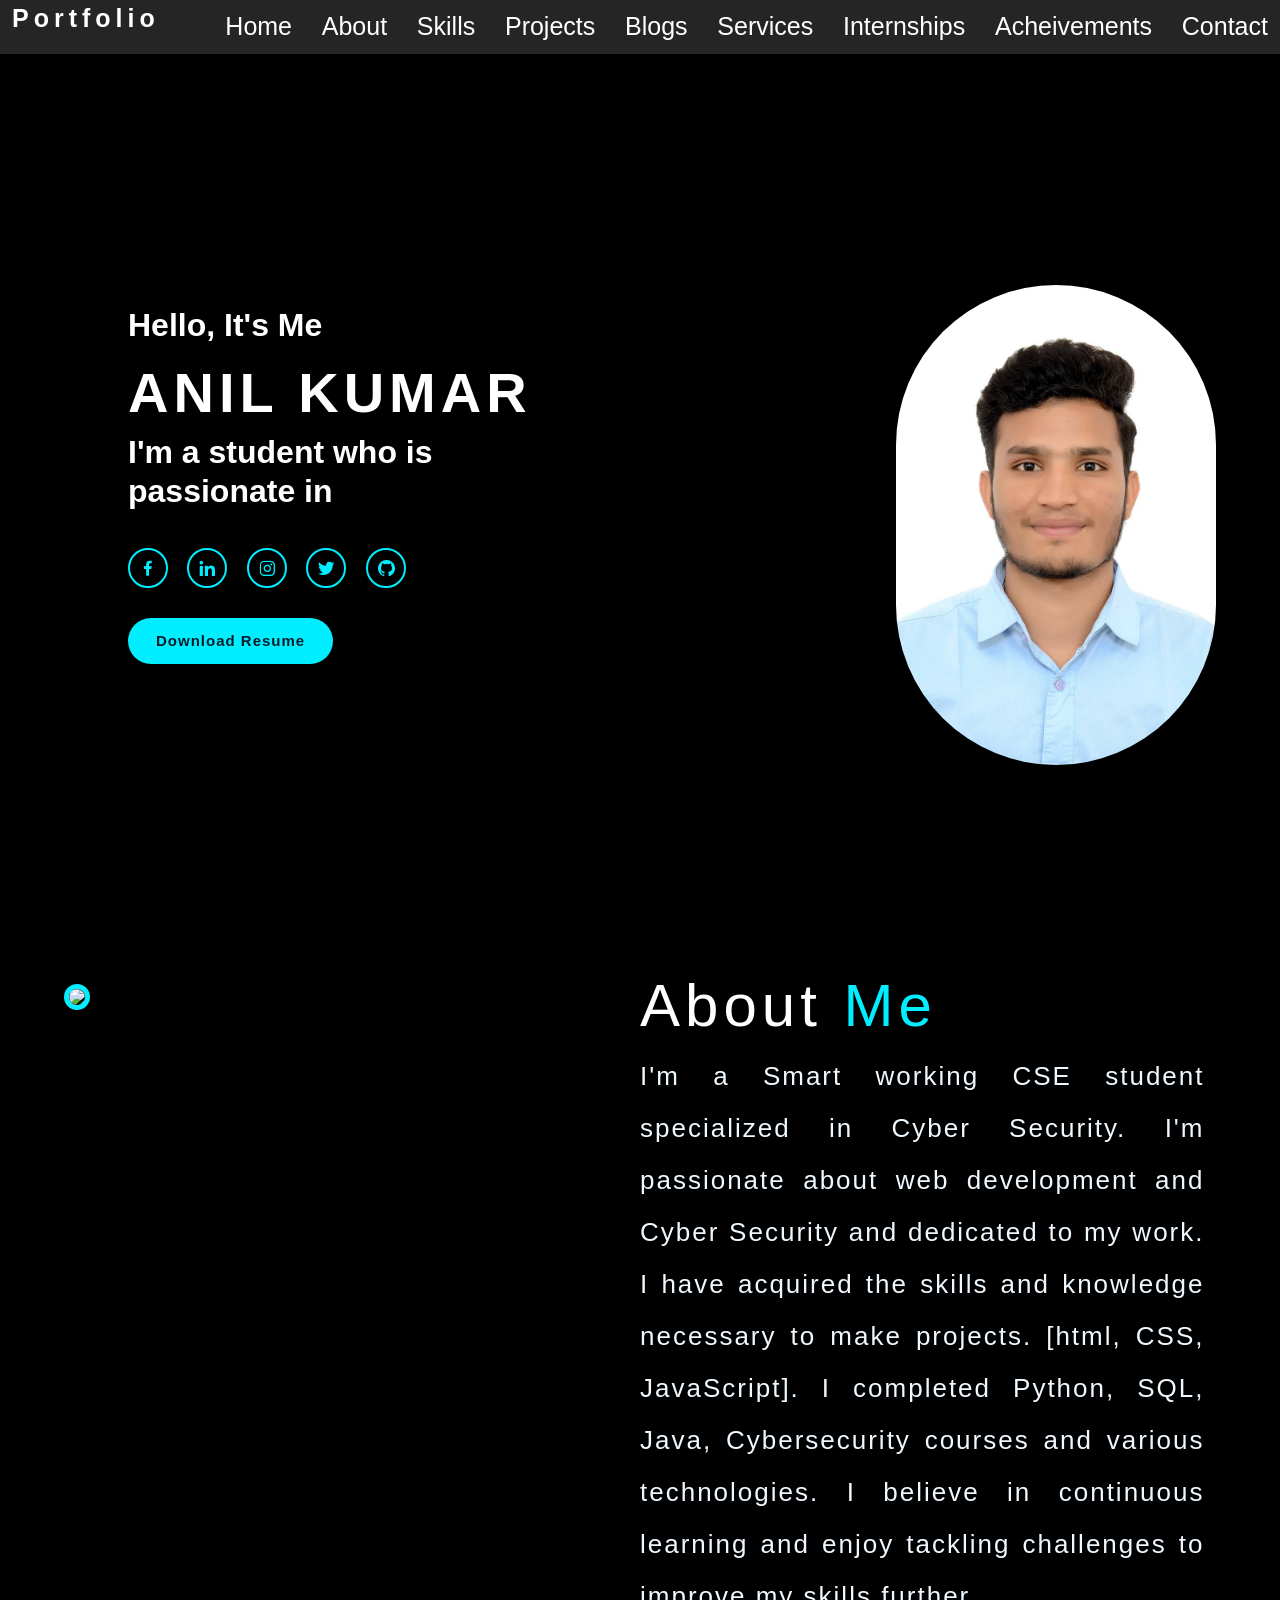
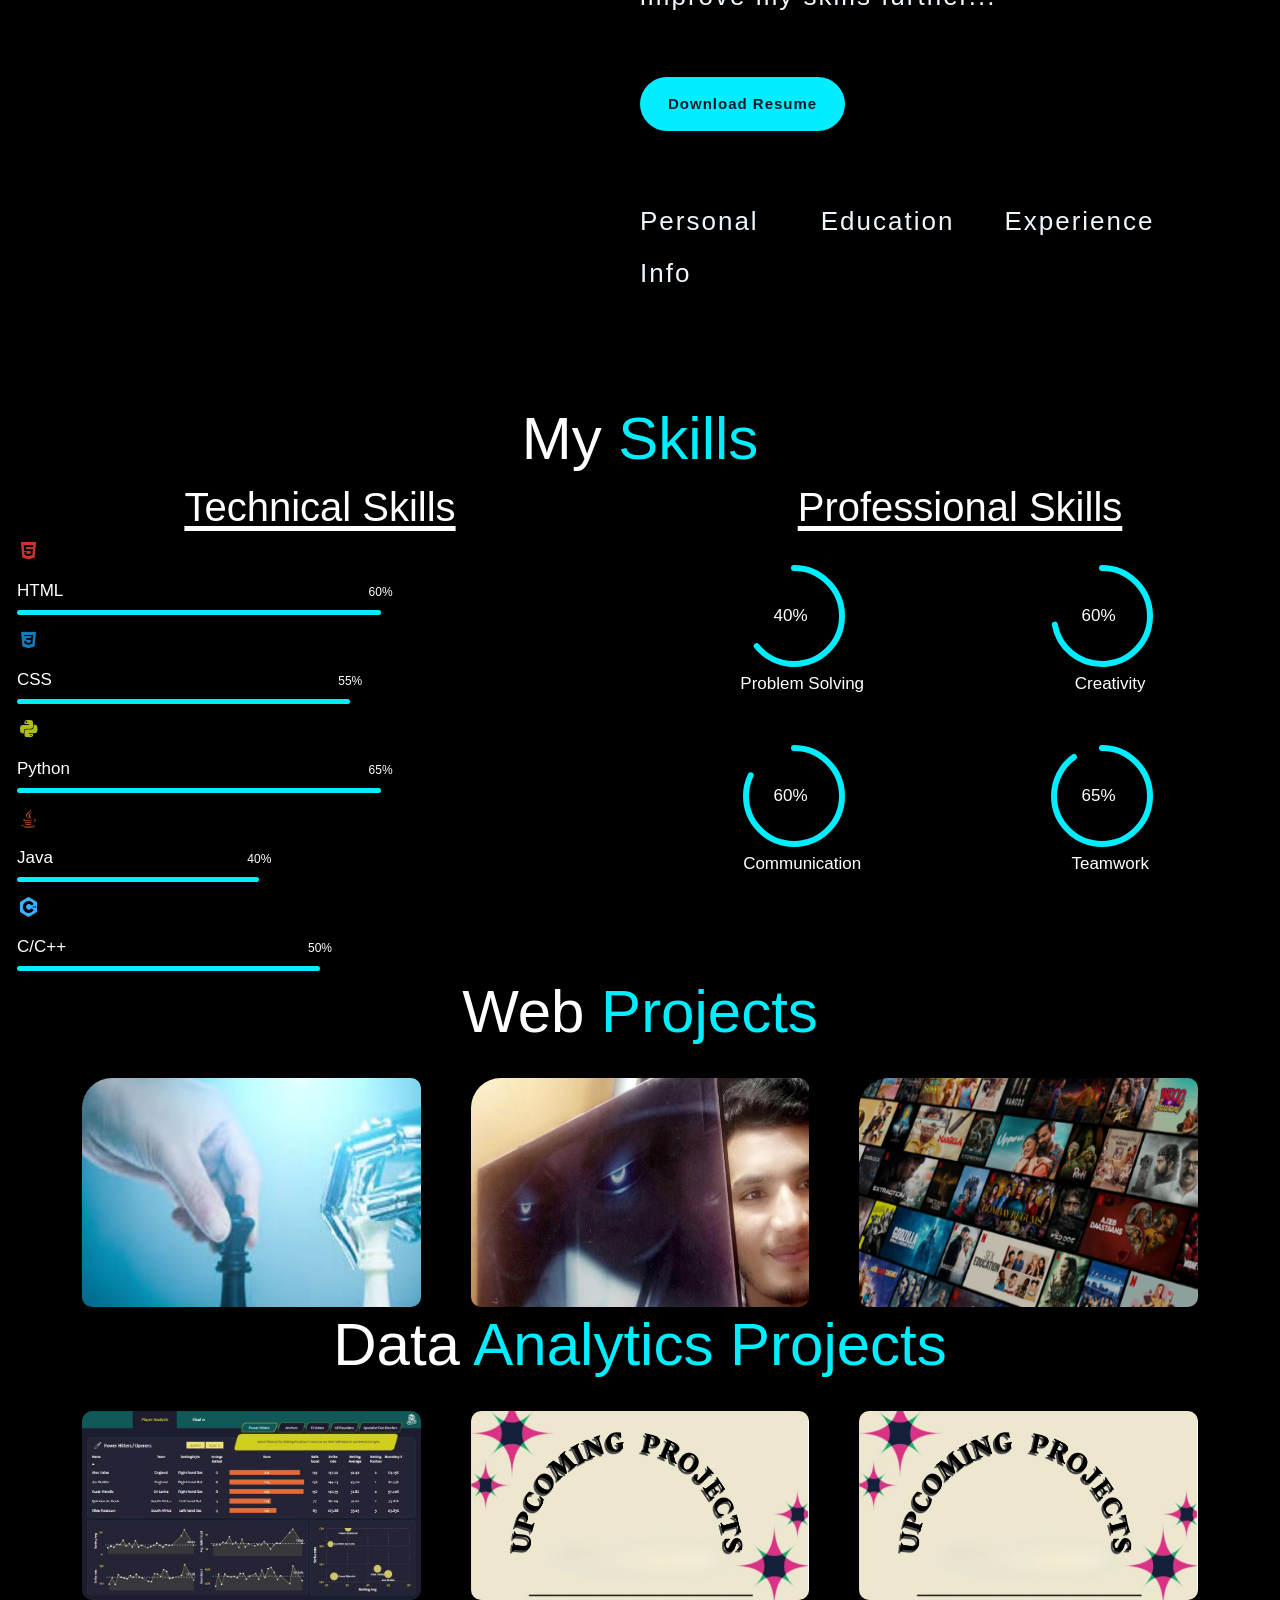
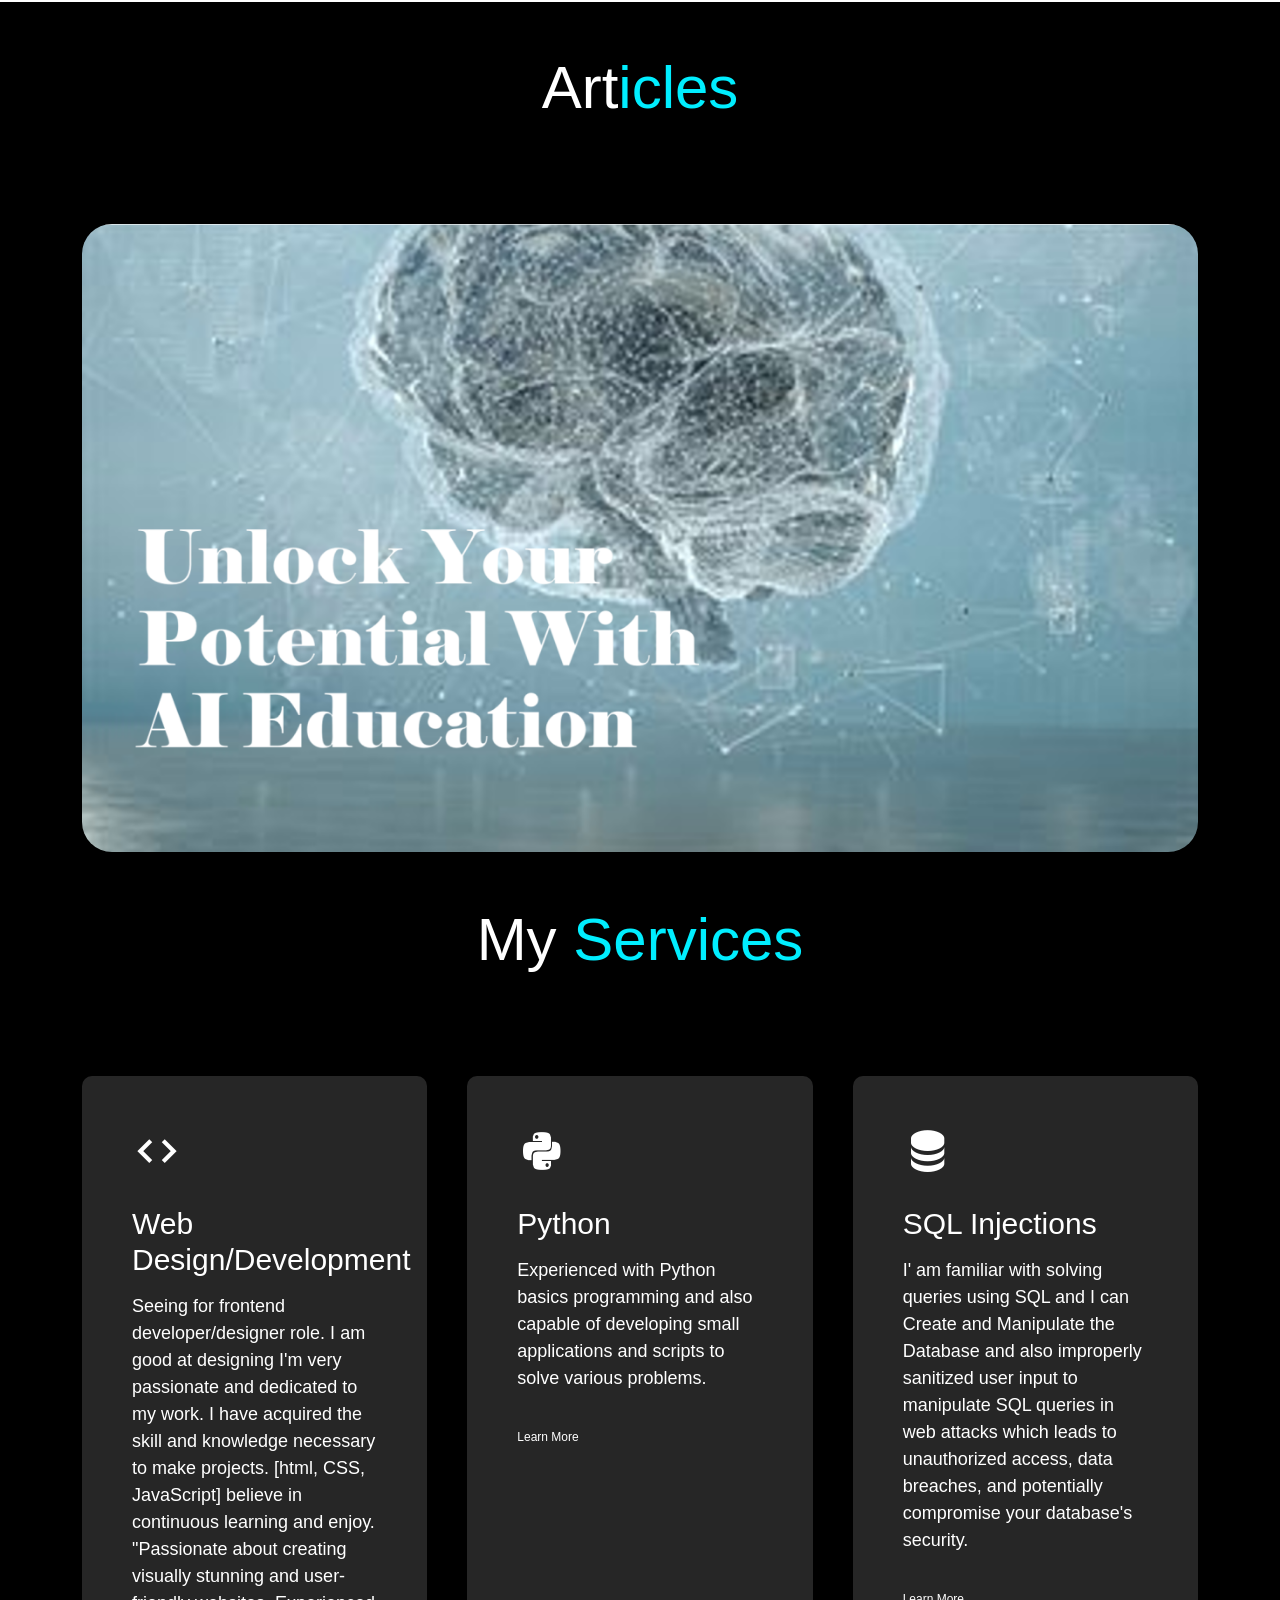
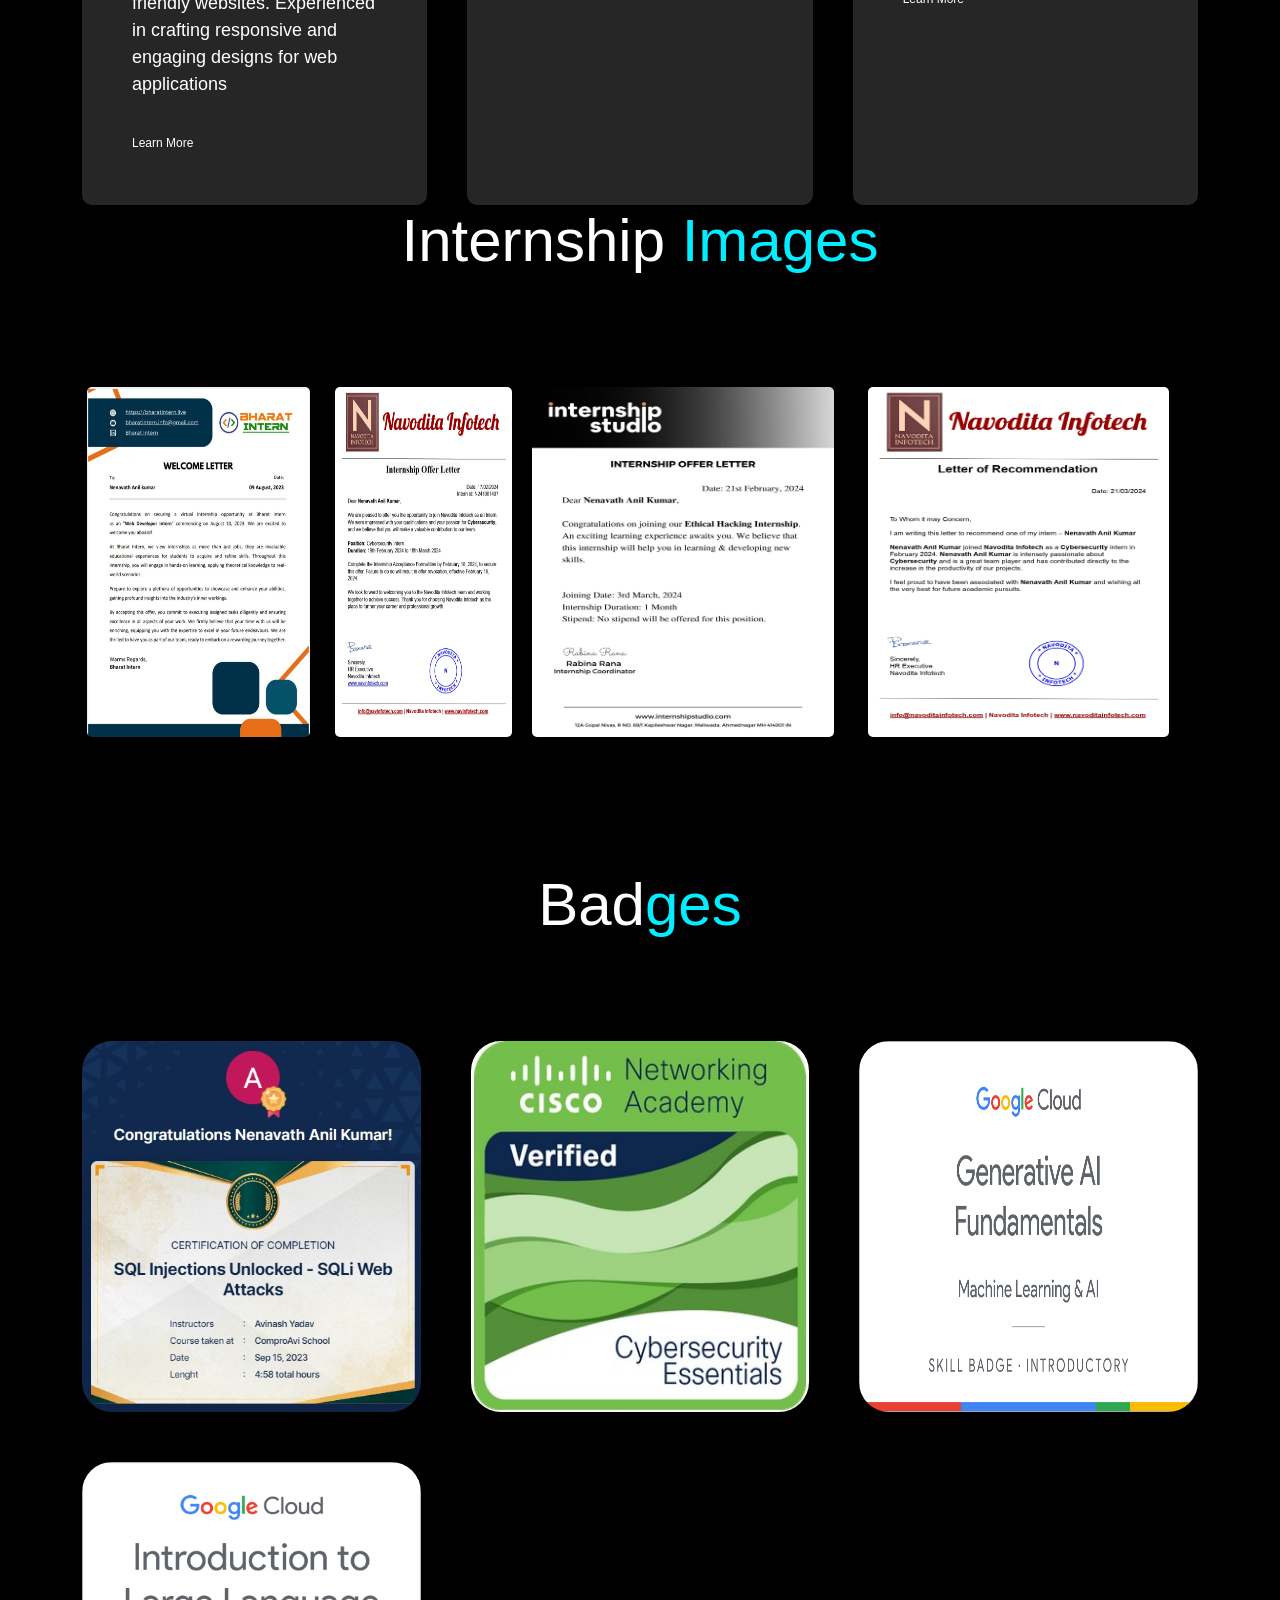
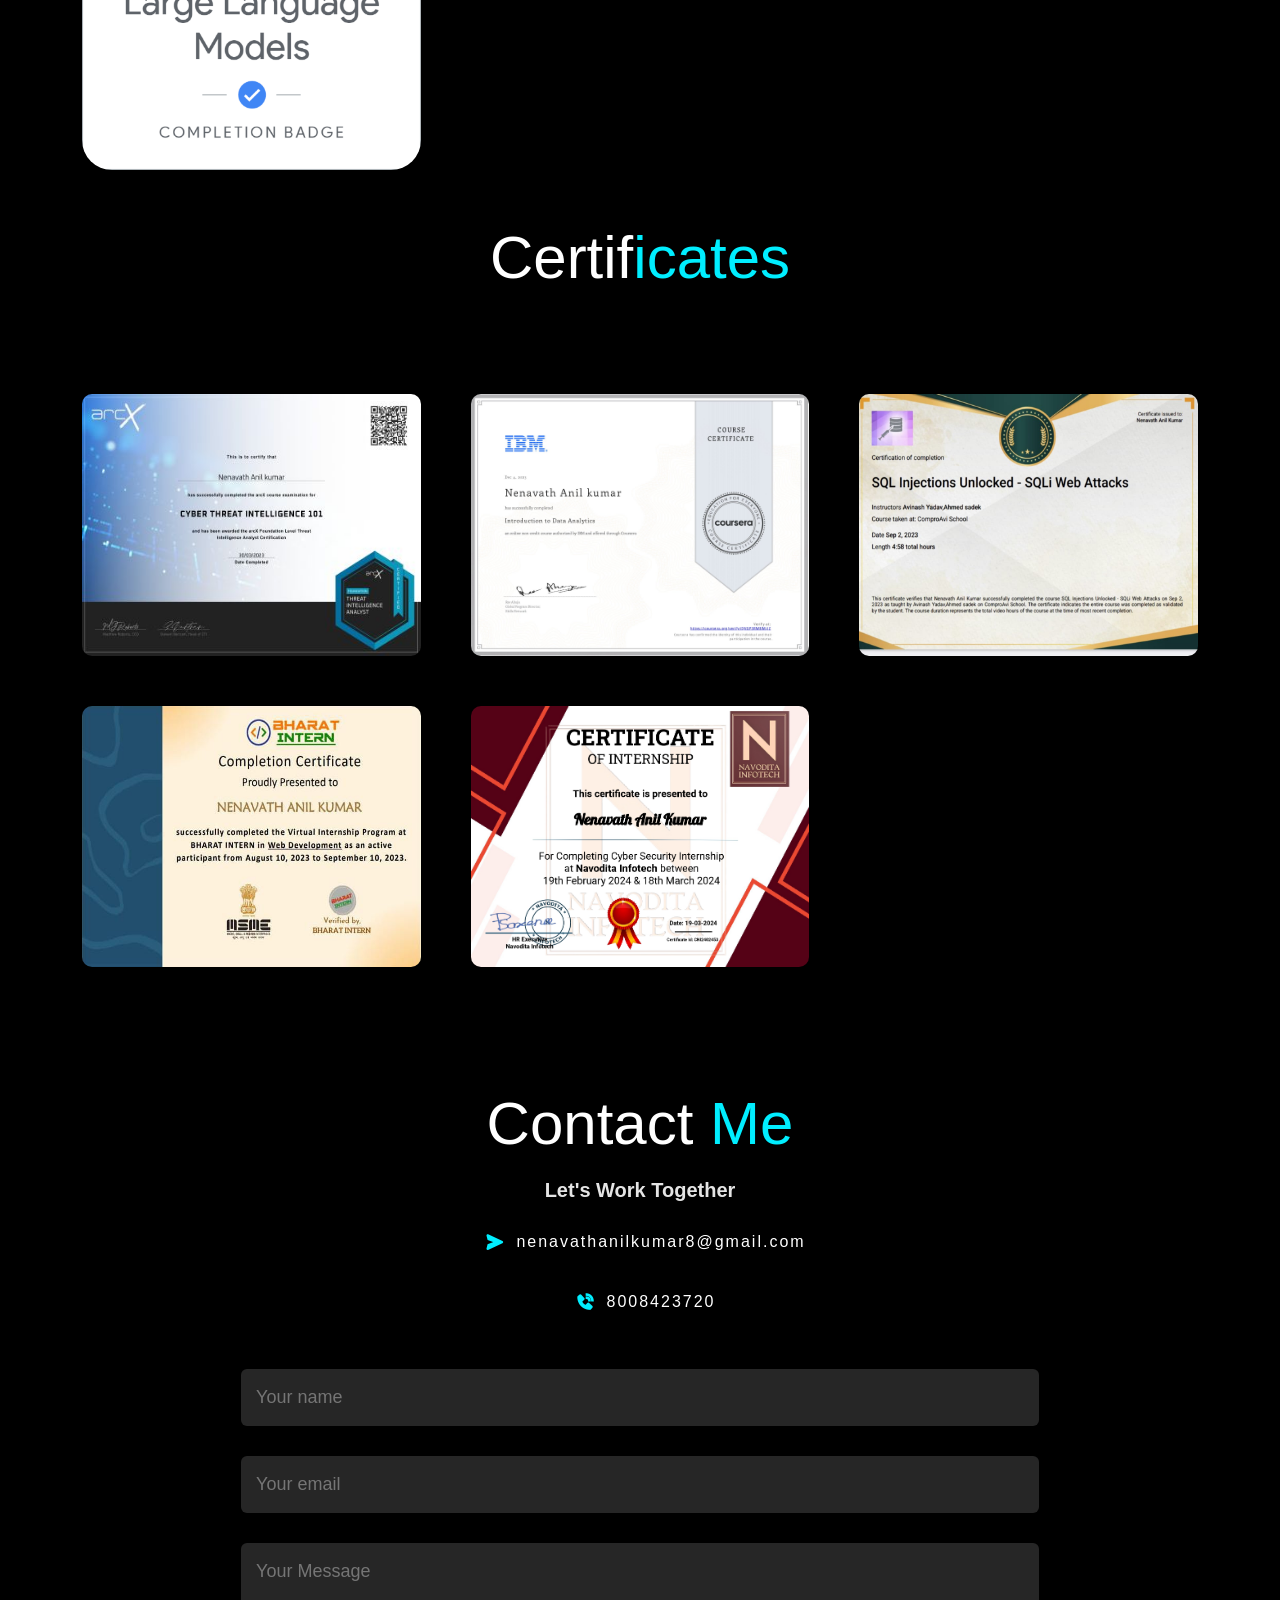
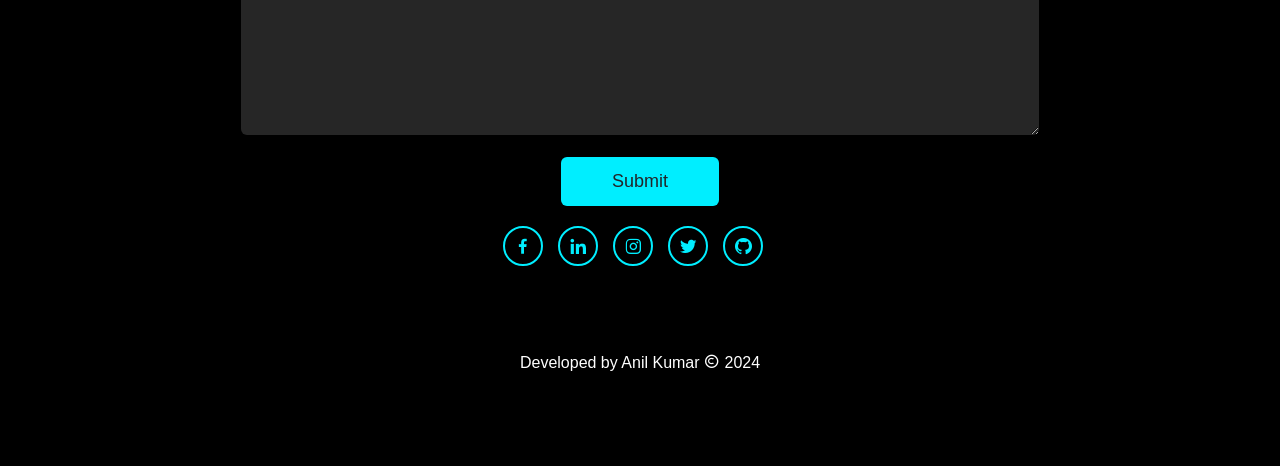
==== commit 78f3b3f7: "Add files via upload" ====
--- a/index.html
+++ b/index.html
@@ -5,7 +5,7 @@
     <meta charset="UTF-8">
     <meta http-equiv="X-UA-Compatible" content="IE=edge">
     <meta name="viewport" content="width=device-width, initial-scale=1.0">
-    <title>Portfolio</title>
+    <title style="color:#0ef #0ef;"> Portfolio </title>
     <link rel="shortcut icon" type="image/png" href="ic.png">
     <link rel="stylesheet" href='./files/style.css'>
     <link href='https://unpkg.com/boxicons@2.1.4/css/boxicons.min.css' rel='stylesheet'>
@@ -20,7 +20,7 @@
         <div class="container-fluid">
             <div class="row">
                 <div class="col-sm-2">
-                    <a href="#" class="logo"> Coderanil </a>
+                    <a href="#" class="logo"> Portfolio </a>
                 </div>
                 <div class="col-sm-10">
                     <nav class="navbar" id="myLinks">
@@ -59,7 +59,7 @@
                 <a href="https://twitter.com/NenavathAnilKu8" style="--i:9" target="_blank"><i class='bx bxl-twitter'></i></a>
                 <a href="https://github.com/anilkumar118" style="--i:10" target="_blank"><i class='bx bxl-github'></i></a>
             </div>
-            <a href="https://docs.google.com/document/d/1FX0re8neifEk7S0EMqzmsIkucgmR52fS9H-CMqi2eCw/edit" style="--i:11" class="btn-box" target="_blank">Download Resume</a>
+            <a href="https://drive.google.com/file/d/16ef_W4zdiUcANIK3I7wz4H07J28yIrIv/view" style="--i:11" class="btn-box" target="_blank">Download Resume</a>
         </div>
     </section>
 
@@ -67,14 +67,14 @@
     <section>
         <div class="about" id="About">
             <div class="about-img">
-                <img src="img/IMG_20240225_185031.jpg" class="abt-res">
+                <img src="img/IMG_20240225_184538.jpg" class="abt-res">
             </div>
             <div class="about-text">
                 <h2 style="color: white;">About <span>Me</span></h2>
                 <p>I'm a Smart working CSE student specialized in Cyber Security. I'm passionate about web development and Cyber Security and dedicated to my work. I have acquired the skills and knowledge necessary to make projects. [html, CSS, JavaScript].
                     I completed Python, SQL, Java, Cybersecurity courses and various technologies. I believe in continuous learning and enjoy tackling challenges to improve my skills further...<br>
                     <br>
-                    <a href="https://docs.google.com/document/d/1FX0re8neifEk7S0EMqzmsIkucgmR52fS9H-CMqi2eCw/edit" style="--i:11" class="abtbtn-box" target="_blank">Download Resume</a>
+                    <a href="https://drive.google.com/file/d/16ef_W4zdiUcANIK3I7wz4H07J28yIrIv/view" style="--i:11" class="abtbtn-box" target="_blank">Download Resume</a>
                 </p>
                 <div class="tab-titles">
                     <p class="tab-links" onclick="opentab('personal Info')">Personal Info</p>
@@ -242,86 +242,87 @@
                 <h1 class="subtitle" style="color: white;">Web <span>Projects</span></h1>
                 <div class="work-list">
                     <div class="work">
-                        <img src="img/images (2).jpeg">
+                        <img src="img/images (2).jpg">
                         <div class="layer">
-                            <h3>AI CHESS GAME</h3>
-                            <p>This is a simple chess engine/interface created using flask.uses chessboard.js and chess.js for the logic of the frontend and python chess for the logic of the backend chessboard.All calculation is done on the backend using
-                                python. Inorder to run this application on your own machine, please install flask and python chess.
+                            <h3 style=" color: white ;">AI CHESS GAME</h3>
+                            <p style=" color: white; ">This is a simple chess engine/interface created using flask uses chessboard.js for the logic of the frontend and python chess for the logic of the backend chessboard.All calculation is done on the backend using python. Inorder
+                                to run this application on your own machine.
                             </p>
-                            <a href="https://github.com/anilkumar118/anil-AI-chess-game.git" target="_blank">
+                            <a href="https://github.com/anilkumar118/anil-AI-chess-game.git " target="_blank ">
                                 <i class=" bx bxs-message-square-detail "></i>
                             </a>
                         </div>
                     </div>
-                    <div class="work">
-                        <img src="img/prof.jpg">
-                        <div class="layer">
-                            <h3>Personal Portfolio</h3>
-                            <p>Personal Portfolio express about our professionality and our dreams. Nowadays every professional employee needs personal portfolio.
+                    <div class="work ">
+                        <img src="img/prof.jpg ">
+                        <div class="layer ">
+                            <h3 style="color: white; ">Personal Portfolio</h3>
+                            <p style="color: white; ">Personal Portfolio express about our professionality and our dreams. Nowadays every professional employee needs personal portfolio.
                             </p>
-                            <a href="https://github.com/anilkumar118/personal-portfolio-website.git" target="_blank">
+                            <a href="https://github.com/anilkumar118/personal-portfolio-website.git " target="_blank ">
                                 <i class=" bx bxs-message-square-detail "></i>
                             </a>
                         </div>
                     </div>
-                    <div class="work">
-                        <img src="img/Picture2.png">
-                        <div class="layer">
-                            <h3>Netflix Homepage</h3>
-                            <p>For movie lovers Netflix is the super perfect plotform to see all type of movies, series, short films etc...
+                    <div class="work ">
+                        <img src="img/Picture2.png ">
+                        <div class="layer ">
+                            <h3 style="color: white; ">Netflix Homepage</h3>
+                            <p style="color: white; ">For movie lovers Netflix is the super perfect plotform to see all type of movies, series, short films etc...
                             </p>
-                            <a href="https://github.com/anilkumar118/netflix.git" target="_blank">
-                                <i class="Read more"></i>
-                            </a>
-                        </div>
-                    </div>
-                </div>
-            </div>
-        </div>
-        <div class="Portfolio">
-            <div class="container">
-                <h1 class="subtitle" style="color: white;">Data <span>Analytics Projects</span></h1>
-                <div class="work-list">
-                    <div class="work1">
-                        <img src="img/t20.jpg">
-                        <div class="layer">
+                            <a href="https://github.com/anilkumar118/netflix.git " target="_blank ">
+                                <i class="bx bxs-message-square-detail "></i>
+                            </a>
+                        </div>
+                    </div>
+                </div>
+            </div>
+        </div>
+        <div class="Portfolio ">
+            <div class="container ">
+                <h1 class="subtitle " style="color: white; ">Data <span>Analytics Projects</span></h1>
+                <div class="work-list ">
+                    <div class="work1 ">
+                        <img src="img/t20.jpg ">
+                        <div class="layer ">
                             <h3>T20 world cup 2022</h3>
-                            <a href="https://www.linkedin.com/pulse/ai-education-main-anil-kumar-nenavath-o0zaf/?trackingId=gMY41SXHRg%2B9%2BQDi5fqa4A%3D%3D" target="_blank"></a>>
-                            <i class="bx bxl-firefox"></i>
-                            </a>
-                        </div>
-                    </div>
-                    <div class="work1">
-                        <img src="img/UPCOMING.png">
-                        <div class="layer">
+                            <a href="https://www.linkedin.com/pulse/ai-education-main-anil-kumar-nenavath-o0zaf/?trackingId=gMY41SXHRg%2B9%2BQDi5fqa4A%3D%3D " target="_blank "></a>>
+                            <i class="bx bxl-firefox "></i>
+                            </a>
+                        </div>
+                    </div>
+                    <div class="work1 ">
+                        <img src="img/UPCOMING.png ">
+                        <div class="layer ">
                             <h3> </h3>
                             <a href=>
-                                <i class="fa-solid fa-fire"></i>
-                            </a>
-                        </div>
-                    </div>
-                    <div class="work1">
-                        <img src="img/UPCOMING.png">
-                        <div class="layer">
+                                <i class="fa-solid fa-fire "></i>
+                            </a>
+                        </div>
+                    </div>
+                    <div class="work1 ">
+                        <img src="img/UPCOMING.png ">
+                        <div class="layer ">
                             <h4>October 2023</h4>
-                            <a href="#">
-                                <i class="bx bxl-firefox"></i>
-                            </a>
-                        </div>
-                    </div>
-                </div>
-            </div>
+                            <a href="# ">
+                                <i class="bx bxl-firefox "></i>
+                            </a>
+                        </div>
+                    </div>
+                </div>
+            </div>
+        </div>
     </section>
 
     <section id="Blogs">
         <div class="container">
-            <h1 class="sub-title" style="color: white;">Art<span>icles</span></h1>
+            <h1 class="sub-title" style="color: white; ">Art<span>icles</span></h1>
             <div class="blogs-list">
                 <div class="blogs">
                     <img src="img/AI.png" alt="AI Education Image">
                     <div class="layer">
-                        <h3> Ai Education Main </h3>
-                        <p> This Article takes a deep dive into the dynamic ways AI is reshaping the educational landscape, covering everything from adaptive learning to classroom management.</p>
+                        <h3 style="color: white; "> AI Education Main </h3>
+                        <p style="color: white; "> This Article takes a deep dive into the dynamic ways AI is reshaping the educational landscape, covering everything from adaptive learning to classroom management.</p>
                         <a href="https://www.linkedin.com/pulse/ai-education-main-anil-kumar-nenavath-o0zaf?utm_source=share&utm_medium=member_android&utm_campaign=share_via&lipi=urn%3Ali%3Apage%3Ad_flagship3_pulse_read%3Bn5LjcsBZTNGfB07LyuzVMQ%3D%3D">
                             <i class="bx bxs-message-square-detail"></i>
                         </a>
@@ -332,35 +333,37 @@
     </section>
 
 
-    <section id="Services" style="padding: 20px 20px 20px 20px;">
+    <section id="Services">
         <div class="container">
-            <h1 class="sub-title" style="color: white;">My <span> Services</span></h1>
-            <div class="prj-list row">
-                <div style="background-color: white;" class="">
-                    <i class="bx bx-code "></i>
-                    <h2>Web Design/Development</h2>
-                    <p>Seeing for frontend developer/designer role. I am good at designing I'm very passionate and dedicated to my work. I have acquired the skill and knowledge necessary to make projects. [html, CSS, JavaScript] believe in continuous learning
+            <h1 class="sub-title" style="color: white; ">My <span> Services</span></h1>
+            <div class="prj-list">
+                <div>
+                    <i style="color: white; " class="bx bx-code "></i>
+                    <h2 style="color: white; ">Web Design/Development</h2>
+                    <p style="color: white; ">Seeing for frontend developer/designer role. I am good at designing I'm very passionate and dedicated to my work. I have acquired the skill and knowledge necessary to make projects. [html, CSS, JavaScript] believe in continuous learning
                         and enjoy. "Passionate about creating visually stunning and user-friendly websites. Experienced in crafting responsive and engaging designs for web applications</p>
-                    <a href="#" style="color: black; font-weight: bolder;">Learn More</a>
-                </div>
-                <div style="background-color: white;" class="">
-                    <i class=" bx bxl-python"></i>
-                    <h2>Python</h2>
-                    <p>Experienced with Python basics programming and also capable of developing small applications and scripts to solve various problems.</p>
-                    <a href="#" style="color: black; font-weight: bolder;">Learn More</a>
-                </div>
-                <div style="background-color: white;" class="">
-                    <i class="bx bxs-data"></i>
-                    <h2> SQLinjections </h2>
-                    <p> I' am familiar with solving queries using SQL and I can Create and Manipulate the Database and also improperly sanitized user input to manipulate SQL queries in web attacks which leads to unauthorized access, data breaches, and potentially
+                    <a href="#" style="color: white; ">Learn More</a>
+                </div>
+                <div>
+                    <i style="color: white; " class=" bx bxl-python"></i>
+                    <h2 style="color: white; ">Python</h2>
+                    <p style="color: white; ">Experienced with Python basics programming and also capable of developing small applications and scripts to solve various problems.</p>
+                    <a href="#" style="color: white; ">Learn More</a>
+                </div>
+                <div>
+                    <i style="color: white; " class="bx bxs-data"></i>
+                    <h2 style="color: white; "> SQL Injections </h2>
+                    <p style="color: white; "> I' am familiar with solving queries using SQL and I can Create and Manipulate the Database and also improperly sanitized user input to manipulate SQL queries in web attacks which leads to unauthorized access, data breaches, and potentially
                         compromise your database's security. </p>
-                    <a href="#" style="color: black; font-weight: bolder;">Learn More</a>
-                </div>
-            </div>
-        </div>
-        </div>
-        </div>
-    </section>
+                    <a href="#" style="color: white; ">Learn More</a>
+                </div>
+            </div>
+        </div>
+        </div>
+        </div>
+    </section>
+
+
 
 
     <section id="Internships">
@@ -380,12 +383,10 @@
                 </div>
 
                 <div>
-                    <img src="" class="image">
-                </div>
-            </div>
-            <a href="#" class="btn future ">See More</a>
-        </div>
-        </div>
+                    <img src="img/Nenavath Anil Kumar (5)_page-0001.jpg" class="image">
+                </div>
+
+            </div>
     </section>
 
 
@@ -396,19 +397,19 @@
                 <div class="acheivements">
                     <img src="img/badge.jpg">
                     <div class="layer">
-                        <h3> SQLi Badge </h3>
-                        <p>This badge signifies my dedication to mastering SQL, a fundamental skill in the world of data and database management. It represents my ability to extract valuable insights from data and contribute to data-driven decision-making..
+                        <h3 style="color: white;"> SQLi Badge </h3>
+                        <p style="color: white;">This badge signifies my dedication to mastering SQL, a fundamental skill in the world of data and database management. It represents my ability to extract valuable insights from data and contribute to data-driven decision-making..
                         </p>
                         <a href=" https://lnkd.in/dBeExu9u">
-                            <i class=" bx bxs-data"></i>
+                            <i class=" bx bxs-message-square-detail"></i>
                         </a>
                     </div>
                 </div>
                 <div class="acheivements">
                     <img src="img/cisco badge.jpg">
                     <div class="layer">
-                        <h3>Cyber security Essentials Badge </h3>
-                        <p>This badge signifies that principles of Confidentiality, Integrity, and Availability used by White Hats to defend networks in domain of cyber security.
+                        <h3 style="color: white;">Cyber security Essentials Badge </h3>
+                        <p style="color: white;">This badge signifies that principles of Confidentiality, Integrity, and Availability used by White Hats to defend networks in domain of cyber security.
                         </p>
                         <a href=" https://www.credly.com/badges/a1abd7cf-56d8-4d5c-af23-446f76b00144">
                             <i class=" bx bxs-message-square-detail"></i>
@@ -418,8 +419,8 @@
                 <div class="acheivements">
                     <img src="img/Generative AI.png">
                     <div class="layer">
-                        <h3>Generative AI Badge </h3>
-                        <p> Generative Artificial Intelligence badge signifies that what artificial intelligence techniques and models that focus on generating new data, content, or information that is similar to, existing data
+                        <h3 style="color: white;">Generative AI Badge </h3>
+                        <p style="color: white;"> Generative Artificial Intelligence badge signifies that what artificial intelligence techniques and models that focus on generating new data, content, or information that is similar to, existing data
                         </p>
                         <a href=" https://www.cloudskillsboost.google/public_profiles/febd9488-b3b8-4f78-bc52-4d3fcf944148/badges/4897026?&utm_">
                             <i class=" bx bxs-message-square-detail"></i>
@@ -429,8 +430,8 @@
                 <div class="acheivements">
                     <img src="img/LLM.png">
                     <div class="layer">
-                        <h3>Large Language Model Badge </h3>
-                        <p>Large language models badge ,signifies that how artificial intelligence models that have been trained on massive amounts of text data to understand and generate human-like text.
+                        <h3 style="color: white;">Large Language Model Badge </h3>
+                        <p style="color: white;">Large language models badge ,signifies that how artificial intelligence models that have been trained on massive amounts of text data to understand and generate human-like text.
                         </p>
                         <a href=" https://www.cloudskillsboost.google/public_profiles/febd9488-b3b8-4f78-bc52-4d3fcf944148/badges/4897765">
                             <i class="bx bxs-message-square-detail"></i>
@@ -443,12 +444,12 @@
 
         <section id="Acheivements">
             <div class="container">
-                <h1 class="sub-title" style="color: white;">Certifi<span>cations</span></h1>
+                <h1 class="sub-title" style="color: white;">Certif<span>icates</span></h1>
                 <div class="acheivements-list">
                     <div class="acheivements1">
                         <img src="img/cti.jpg">
                         <div class="layer">
-                            <h3> Cyber Threat Intelligence </h3>
+                            <h3 style="color: white;"> Cyber Threat Intelligence </h3>
                             <a href="https://app.onlinecoursehost.com/certificate-proof/EWCMtAhS9bQgqAhVHuI5wJwrR5r1/JmR4TGxfEW8NXfud0hpr/u8ek8tkSBnTj1fZJPwt5mT7tmy13">
                                 <i class="bx bxl-firefox"></i>
                             </a>
@@ -457,7 +458,7 @@
                     <div class="acheivements1">
                         <img src="img/IBM.jpg">
                         <div class="layer">
-                            <h3> Introduction to Data Analytics </h3>
+                            <h3 style="color: white;"> Introduction to Data Analytics </h3>
                             <a href="https://coursera-certificate-images.s3.amazonaws.com/QVGP3RMBMLJZ">
                                 <i class="bx bxl-firefox"></i>
                             </a>
@@ -466,16 +467,22 @@
                     <div class="acheivements1">
                         <img src="img/sqli.jpg">
                         <div class="layer">
-                            <h3> SQLinjections - Web Attacks </h3>
+                            <h3 style="color: white;"> SQLinjections - Web Attacks </h3>
                             <a href="https://app.onlinecoursehost.com/certificate-proof/EWCMtAhS9bQgqAhVHuI5wJwrR5r1/JmR4TGxfEW8NXfud0hpr/u8ek8tkSBnTj1fZJPwt5mT7tmy13">
-                                <i class="bx bxs-data"></i>
+                                <i class="bx bxl-firefox"></i>
                             </a>
                         </div>
                     </div>
                     <div class="acheivements1">
                         <img src="img/intern certi.jpg">
                         <div class="layer">
-                            <h3> Bharat intern - Web Development </h3>
+                            <h3 style="color: white;"> Bharat intern - Web Development </h3>
+                        </div>
+                    </div>
+                    <div class="acheivements1">
+                        <img src="img\Nenavath Anil Kumar (6)_page-0001 (1).jpg">
+                        <div class="layer">
+                            <h3 style="color: white;"> Cyber Security intern </h3>
                         </div>
                     </div>
                 </div>
@@ -485,10 +492,18 @@
         <section class="contacts" id="Contact">
             <div class="contact-text">
                 <h2 style="color: white;">Contact <span>Me</span></h2>
-                <h4 style="color: white;">Let's Work Together</h4>
+                <h4>Let's Work Together</h4>
                 <div class="contact-list">
-                    <li><i class='bx bxs-send'></i> nenavathanilkumar8@gmail.com</li>
-                    <li><i class="bx bxs-phone-call"></i>8008423720</li>
+                    <li style="color: white;"><i class='bx bxs-send'></i>nenavathanilkumar8@gmail.com</li>
+                    <li style="color: white;"><i class="bx bxs-phone-call"></i>8008423720</li>
+                </div>
+                <div class="contact-right">
+                    <form>
+                        <input type="text" name="Name" placeholder="Your name ">
+                        <input type="text" name="email" placeholder="Your email" required>
+                        <textarea name="Message" rows="6" placeholder="Your Message"></textarea>
+                        <button type="submit" class="btn btn2">Submit</button>
+                    </form>
                 </div>
                 <div class="contact-icons">
                     <a href="https://www.facebook.com/profile.php?id=100086273689656&mibextid=ZbWKwL" style="--i:7" target="_blank"><i class='bx bxl-facebook'></i></a>
@@ -501,6 +516,8 @@
             </div>
 
         </section>
+
+
 
         <div class="last-text">
             <p style="color: white;">Developed by Anil Kumar <i class='bx bx-copyright' style="color: white;"></i> 2024</p>
--- a/files/style.css
+++ b/files/style.css
@@ -423,7 +423,7 @@
 }
 
 .progress-line.python span {
-    width: 75%;
+    width: 60%;
 }
 
 .progress-line.java span {
@@ -456,7 +456,7 @@
 }
 
 .progress-line.python span::after {
-    content: "70%";
+    content: "65%";
 }
 
 .progress-line.java span::after {
@@ -570,6 +570,7 @@
 /*projects*/
 
 #Projects {
+    background-color: #000;
     #portfolio {
         padding: 50px 0;
     }
@@ -590,11 +591,11 @@
         overflow: hidden;
     }
     .work img {
-        height: 100%;
-        width: 100%;
+        height: 120%;
+        width: 120%;
         border-radius: 30px;
         display: block;
-        transition: transform 0.5s;
+        transition: transform 0.8s;
     }
     .work1 img {
         height: 100%;
@@ -606,7 +607,7 @@
     .layer {
         width: 100%;
         height: 0;
-        background: linear-gradient(rgba(0, 0, 0, 0.6), #0ef);
+        background: linear-gradient(rgba(0, 0, 0, 0.6), orange);
         border-radius: 5px;
         position: absolute;
         left: 0;
@@ -618,7 +619,7 @@
         flex-direction: column;
         padding: 0 40px;
         text-align: center;
-        font-size: 20px;
+        font-size: 11px;
         transition: height 0.5s;
     }
     .layer h3 {
@@ -629,7 +630,7 @@
         margin-top: 20px;
         color: orange;
         text-decoration: none;
-        font-size: 22px;
+        font-size: 14px;
         line-height: 60px;
         background: #fff;
         width: 60px;
@@ -655,7 +656,7 @@
         transition: background 0.5s;
     }
     .btn:hover {
-        background: #0ef;
+        background: orange;
     }
 }
 
@@ -692,7 +693,219 @@
 .layer {
     width: 100%;
     height: 0;
-    background: linear-gradient(rgba(0, 0, 0, 0.6), #0ef);
+    background: linear-gradient(rgba(0, 0, 0, 0.6), orange);
+    border-radius: 5px;
+    position: absolute;
+    left: 0;
+    bottom: 0;
+    overflow: hidden;
+    display: flex;
+    align-items: center;
+    justify-content: center;
+    flex-direction: column;
+    padding: 0 40px;
+    text-align: center;
+    font-size: 34px;
+    transition: height 0.5s;
+}
+
+.layer h3 {
+    font-weight: 500;
+    margin-bottom: 20px;
+}
+
+.layer a {
+    margin-top: 20px;
+    color: orange;
+    text-decoration: none;
+    font-size: 34px;
+    line-height: 60px;
+    background: #fff;
+    width: 60px;
+    height: 60px;
+    border-radius: 50%;
+    text-align: center;
+}
+
+.blogs:hover img {
+    transform: scale(1.1);
+}
+
+.blogs:hover .layer {
+    height: 100%;
+}
+
+.btn {
+    display: block;
+    margin: 50px auto;
+    width: fit-content;
+    border: 1px solid orange;
+    padding: 14px 50px;
+    border-radius: 6px;
+    text-decoration: none;
+    color: #fff;
+    transition: background 0.5s;
+}
+
+.btn:hover {
+    background: orange;
+}
+
+
+/* Service*/
+
+#Services {
+    background-color: #000;
+}
+
+.sub-title {
+    text-align: center;
+    font-size: 60px;
+    padding-top: 0px;
+    padding-bottom: 70px;
+}
+
+.sub-title span {
+    color: #0ef;
+}
+
+.prj-list {
+    display: grid;
+    grid-template-columns: repeat(auto-fit, minmax(250px, 1fr));
+    grid-gap: 40px;
+    margin-top: 30px;
+}
+
+.prj-list div {
+    background: #262626;
+    padding: 50px;
+    font-size: 18px;
+    font-weight: 300;
+    border-radius: 10px;
+    transition: background 0.5s, transform 0.5s;
+}
+
+.prj-list div i {
+    font-size: 50px;
+    margin-bottom: 30px;
+}
+
+.prj-list div h2 {
+    font-size: 30px;
+    font-weight: 500;
+    margin-bottom: 15px;
+}
+
+.prj-list div a {
+    text-decoration: none;
+    color: #fff;
+    font-size: 12px;
+    margin-top: 20px;
+    display: inline-block;
+}
+
+.prj-list div:hover {
+    background: orange;
+    transform: translateY(-10px);
+}
+
+.read {
+    display: inline-block;
+    padding: 12px 20px;
+    background: #0ef;
+    border-radius: 40px;
+    font-size: 16px;
+    color: #081b29;
+    letter-spacing: 1px;
+    text-decoration: none;
+    font-weight: 600;
+    opacity: 0;
+    animation: slideTop 1s ease forwards;
+    animation-delay: 1s;
+}
+
+.read:hover {
+    box-shadow: 0 0 5px cyan, 0 0 25px cyan, 0 0 50pc cyan, 0 0 100px cyan, 0 0 200px cyan;
+}
+
+.prj-list div:hover {
+    transform: translateY(-2px);
+}
+
+
+/*------------ Internship Images--------*/
+
+#Internships {
+    background-color: #000;
+}
+
+.image-list {
+    display: flex;
+    justify-content: space-between;
+    margin-top: 35px;
+}
+
+.image {
+    border-radius: 5px;
+    position: relative;
+    overflow: hidden;
+    height: 80%;
+    width: 90%;
+    margin: 5px;
+}
+
+.future {
+    margin-top: -15px;
+    right: 50px;
+}
+
+
+/* ------- Acheivements section------ */
+
+#Acheivements {
+    background-color: #000;
+    padding: 50px 0;
+}
+
+.acheivements-list {
+    display: grid;
+    grid-template-columns: repeat(auto-fit, minmax(250px, 1fr));
+    grid-gap: 50px;
+    margin-top: 30px;
+    margin-bottom: 2px;
+}
+
+.acheivements {
+    border-radius: 10px;
+    position: relative;
+    overflow: hidden;
+}
+
+.acheivements1 {
+    position: relative;
+    overflow: hidden;
+}
+
+.acheivements img {
+    height: 100%;
+    width: 100%;
+    border-radius: 30px;
+    display: block;
+    transition: transform 0.5s;
+}
+
+.acheivements1 img {
+    height: 100%;
+    width: 100%;
+    border-radius: 10px;
+    display: block;
+    transition: transform 0.5s;
+}
+
+.layer {
+    width: 100%;
+    height: 0;
+    background: linear-gradient(rgba(0, 0, 0, 0.6), orange);
     border-radius: 5px;
     position: absolute;
     left: 0;
@@ -726,11 +939,19 @@
     text-align: center;
 }
 
-.blogs:hover img {
+.acheivements:hover img {
     transform: scale(1.1);
 }
 
-.blogs:hover .layer {
+.acheivements:hover .layer {
+    height: 100%;
+}
+
+.acheivements1:hover img {
+    transform: scale(1.1);
+}
+
+.acheivements1:hover .layer {
     height: 100%;
 }
 
@@ -747,232 +968,14 @@
 }
 
 .btn:hover {
-    background: #0ef;
-}
-
-
-/* Service*/
-
-#Services {
+    background: orange;
+}
+
+
+/*contacts*/
+
+.contacts {
     background-color: #000;
-}
-
-.sub-title {
-    text-align: center;
-    font-size: 60px;
-    padding-top: 0px;
-    padding-bottom: 70px;
-}
-
-.sub-title span {
-    color: #0ef;
-}
-
-.prj-list {
-    display: grid;
-    grid-template-columns: repeat(auto-fit, minmax(250px, 1fr));
-    grid-gap: 40px;
-    margin-top: 30px;
-}
-
-.prj-list div {
-    background: #262626;
-    padding: 50px;
-    font-size: 18px;
-    font-weight: 300;
-    border-radius: 10px;
-    transition: background 0.5s, transform 0.5s;
-}
-
-.prj-list div i {
-    font-size: 50px;
-    margin-bottom: 30px;
-}
-
-.prj-list div h2 {
-    font-size: 30px;
-    font-weight: 500;
-    margin-bottom: 15px;
-}
-
-.prj-list div a {
-    text-decoration: none;
-    color: #fff;
-    font-size: 12px;
-    margin-top: 20px;
-    display: inline-block;
-}
-
-.prj-list div:hover {
-    background: orange;
-    transform: translateY(-10px);
-}
-
-.read {
-    display: inline-block;
-    padding: 12px 20px;
-    background: #0ef;
-    border-radius: 40px;
-    font-size: 16px;
-    color: #081b29;
-    letter-spacing: 1px;
-    text-decoration: none;
-    font-weight: 600;
-    opacity: 0;
-    animation: slideTop 1s ease forwards;
-    animation-delay: 1s;
-}
-
-.read:hover {
-    box-shadow: 0 0 5px cyan, 0 0 25px cyan, 0 0 50pc cyan, 0 0 100px cyan, 0 0 200px cyan;
-}
-
-.prj-list div:hover {
-    transform: translateY(-2px);
-}
-
-
-/*------------ Internship Images--------*/
-
-#Internships {
-    background-color: #000;
-}
-
-.image-list {
-    display: flex;
-    justify-content: space-between;
-    margin-top: 35px;
-}
-
-.image {
-    border-radius: 5px;
-    position: relative;
-    overflow: hidden;
-    height: 80%;
-    width: 90%;
-    margin: 5px;
-}
-
-.future {
-    margin-top: -15px;
-}
-
-
-/* ------- Acheivements section------ */
-
-#Acheivements {
-    background-color: black;
-    padding: 50px 0;
-}
-
-.acheivements-list {
-    display: grid;
-    grid-template-columns: repeat(auto-fit, minmax(250px, 1fr));
-    grid-gap: 50px;
-    margin-top: 30px;
-    margin-bottom: 2px;
-}
-
-.acheivements {
-    border-radius: 10px;
-    position: relative;
-    overflow: hidden;
-}
-
-.acheivements1 {
-    position: relative;
-    overflow: hidden;
-}
-
-.acheivements img {
-    height: 100%;
-    width: 100%;
-    border-radius: 30px;
-    display: block;
-    transition: transform 0.5s;
-}
-
-.acheivements1 img {
-    height: 100%;
-    width: 100%;
-    border-radius: 10px;
-    display: block;
-    transition: transform 0.5s;
-}
-
-.layer {
-    width: 100%;
-    height: 0;
-    background: linear-gradient(rgba(0, 0, 0, 0.6), #0ef);
-    border-radius: 5px;
-    position: absolute;
-    left: 0;
-    bottom: 0;
-    overflow: hidden;
-    display: flex;
-    align-items: center;
-    justify-content: center;
-    flex-direction: column;
-    padding: 0 40px;
-    text-align: center;
-    font-size: 14px;
-    transition: height 0.5s;
-}
-
-.layer h3 {
-    font-weight: 500;
-    margin-bottom: 20px;
-}
-
-.layer a {
-    margin-top: 20px;
-    color: orange;
-    text-decoration: none;
-    font-size: 22px;
-    line-height: 60px;
-    background: #fff;
-    width: 60px;
-    height: 60px;
-    border-radius: 50%;
-    text-align: center;
-}
-
-.acheivements:hover img {
-    transform: scale(1.1);
-}
-
-.acheivements:hover .layer {
-    height: 100%;
-}
-
-.acheivements1:hover img {
-    transform: scale(1.1);
-}
-
-.acheivements1:hover .layer {
-    height: 100%;
-}
-
-.btn {
-    display: block;
-    margin: 50px auto;
-    width: fit-content;
-    border: 1px solid #0ef;
-    padding: 14px 50px;
-    border-radius: 6px;
-    text-decoration: none;
-    color: #fff;
-    transition: background 0.5s;
-}
-
-.btn:hover {
-    background: #0ef;
-}
-
-
-/*contacts*/
-
-.contacts {
     display: grid;
     /*grid-template-columns: repeat (2, 1fr);*/
     align-items: center;
@@ -983,6 +986,10 @@
     background-color: #000;
 }
 
+.contact-right {
+    flex-basis: 60%;
+}
+
 .contact-text {
     align-content: center;
 }
@@ -998,26 +1005,33 @@
 }
 
 .contact-text h4 {
-    margin: 15px 0;
+    display: flex;
+    justify-content: center;
+    align-items: center;
+    margin-top: 20px;
     color: rgb(228, 228, 228);
     font-size: 20px;
     font-weight: 600;
 }
 
-.contact-text p {
+
+/*.contact-text p{
     color: rgb(177, 177, 177);
     font-size: 20px;
     line-height: 30px;
     margin-bottom: 2rem;
-}
+}*/
 
 .contact-list {
-    margin-bottom: 3rem;
+    margin-bottom: 2rem;
 }
 
 .contact-list li {
     margin-bottom: 10px;
-    display: block;
+    display: flex;
+    justify-content: center;
+    align-items: center;
+    margin-top: 20px;
     margin-bottom: 10px;
     letter-spacing: 2px;
 }
@@ -1029,6 +1043,13 @@
     font-weight: 600;
     transition: all .40s ease;
     padding: 10px;
+}
+
+.contact-icons {
+    display: flex;
+    justify-content: center;
+    align-items: center;
+    margin-top: 20px;
 }
 
 .contact-icons i {
@@ -1059,7 +1080,41 @@
     padding: 25px;
     background: black;
     font-weight: 300;
-    margin-top: 0px;
+    margin-top: 20px;
+}
+
+.contact-right form {
+    width: 100%;
+}
+
+.btn.btn2 {
+    display: block;
+    margin: 0 auto;
+    background: #0ef;
+    /* Additional styles */
+    padding: 10px 50px;
+    font-size: 18px;
+    cursor: pointer;
+}
+
+form input,
+form textarea {
+    width: 100%;
+    border: 0;
+    outline: none;
+    background: #262626;
+    padding: 15px;
+    margin: 15px 0;
+    color: #fff;
+    font-size: 18px;
+    border-radius: 6px;
+}
+
+form .btn2 {
+    padding: 10px 50px;
+    font-size: 18px;
+    margin-top: 20px;
+    cursor: pointer;
 }
 
 .top {
@@ -1144,24 +1199,22 @@
 
 @keyframes slideTop {
     0% {
-        transform: translateY(100px);
-        /* Changed translateX to translateY */
+        transform: translateX(100px);
         opacity: 0;
     }
     100% {
-        transform: translateY(0px);
+        transform: translateX(0px);
         opacity: 1;
     }
 }
 
 @keyframes slideBottom {
     0% {
-        transform: translateY(-100px);
-        /* Changed translateX to translateY */
+        transform: translateX(-100px);
         opacity: 0;
     }
     100% {
-        transform: translateY(0px);
+        transform: translateX(0px);
         opacity: 1;
     }
 }
@@ -1177,7 +1230,7 @@
     }
 }
 
-@media (max-width: 700px) {
+@media (max-width: 900px) and (min-width: 700px) {
     .header {
         display: block;
     }
@@ -1264,7 +1317,7 @@
         margin-left: 0;
     }
     .btn-box:hover {
-        box-shadow: 0 0 5px cyan, 0 0 10px cyan, 0 0 15px cyan, 0 0 20px cyan, 0 0 25px cyan;
+        box-shadow: 0 0 5px cyan, 0 0 10px cyan, 0 0 15pc cyan, 0 0 20px cyan, 0 0 25px cyan;
     }
     /*about*/
     .about {
@@ -1283,7 +1336,7 @@
         text-align: left;
     }
     .abtbtn-box:hover {
-        box-shadow: 0 0 5px cyan, 0 0 10px cyan, 0 0 15px cyan, 0 0 20px cyan, 0 0 25px cyan;
+        box-shadow: 0 0 5px cyan, 0 0 10px cyan, 0 0 15pc cyan, 0 0 20px cyan, 0 0 25px cyan;
     }
     /*skills*/
     .subtitle {
@@ -1303,13 +1356,13 @@
         margin-left: 0px;
     }
     .bar .info .addhtml::before {
-        content: "60%";
+        content: "90%";
     }
     .bar .info .addcss::before {
-        content: "60%";
+        content: "80%";
     }
     .bar .info .addpy::before {
-        content: "70%";
+        content: "75%";
     }
     .bar .info .addjava::before {
         content: "50%";
@@ -1359,7 +1412,7 @@
     }
 }
 
-@media (max-width: 700px) {
+@media (max-width: 400px) {
     * {
         overflow-x: hidden;
     }
@@ -1410,7 +1463,7 @@
         font-weight: 200;
     }
     .btn-box:hover {
-        box-shadow: 0 0 5px cyan, 0 0 10px cyan, 0 0 15px cyan, 0 0 20px cyan, 0 0 25px cyan;
+        box-shadow: 0 0 5px cyan, 0 0 10px cyan, 0 0 15pc cyan, 0 0 20px cyan, 0 0 25px cyan;
     }
     .img {
         max-width: 300px;
@@ -1439,7 +1492,7 @@
         text-align: left;
     }
     .abtbtn-box:hover {
-        box-shadow: 0 0 5px cyan, 0 0 10px cyan, 0 0 15px cyan, 0 0 20px cyan, 0 0 25px cyan;
+        box-shadow: 0 0 5px cyan, 0 0 10px cyan, 0 0 15pc cyan, 0 0 20px cyan, 0 0 25px cyan;
     }
     /*skills*/
     .subtitle {
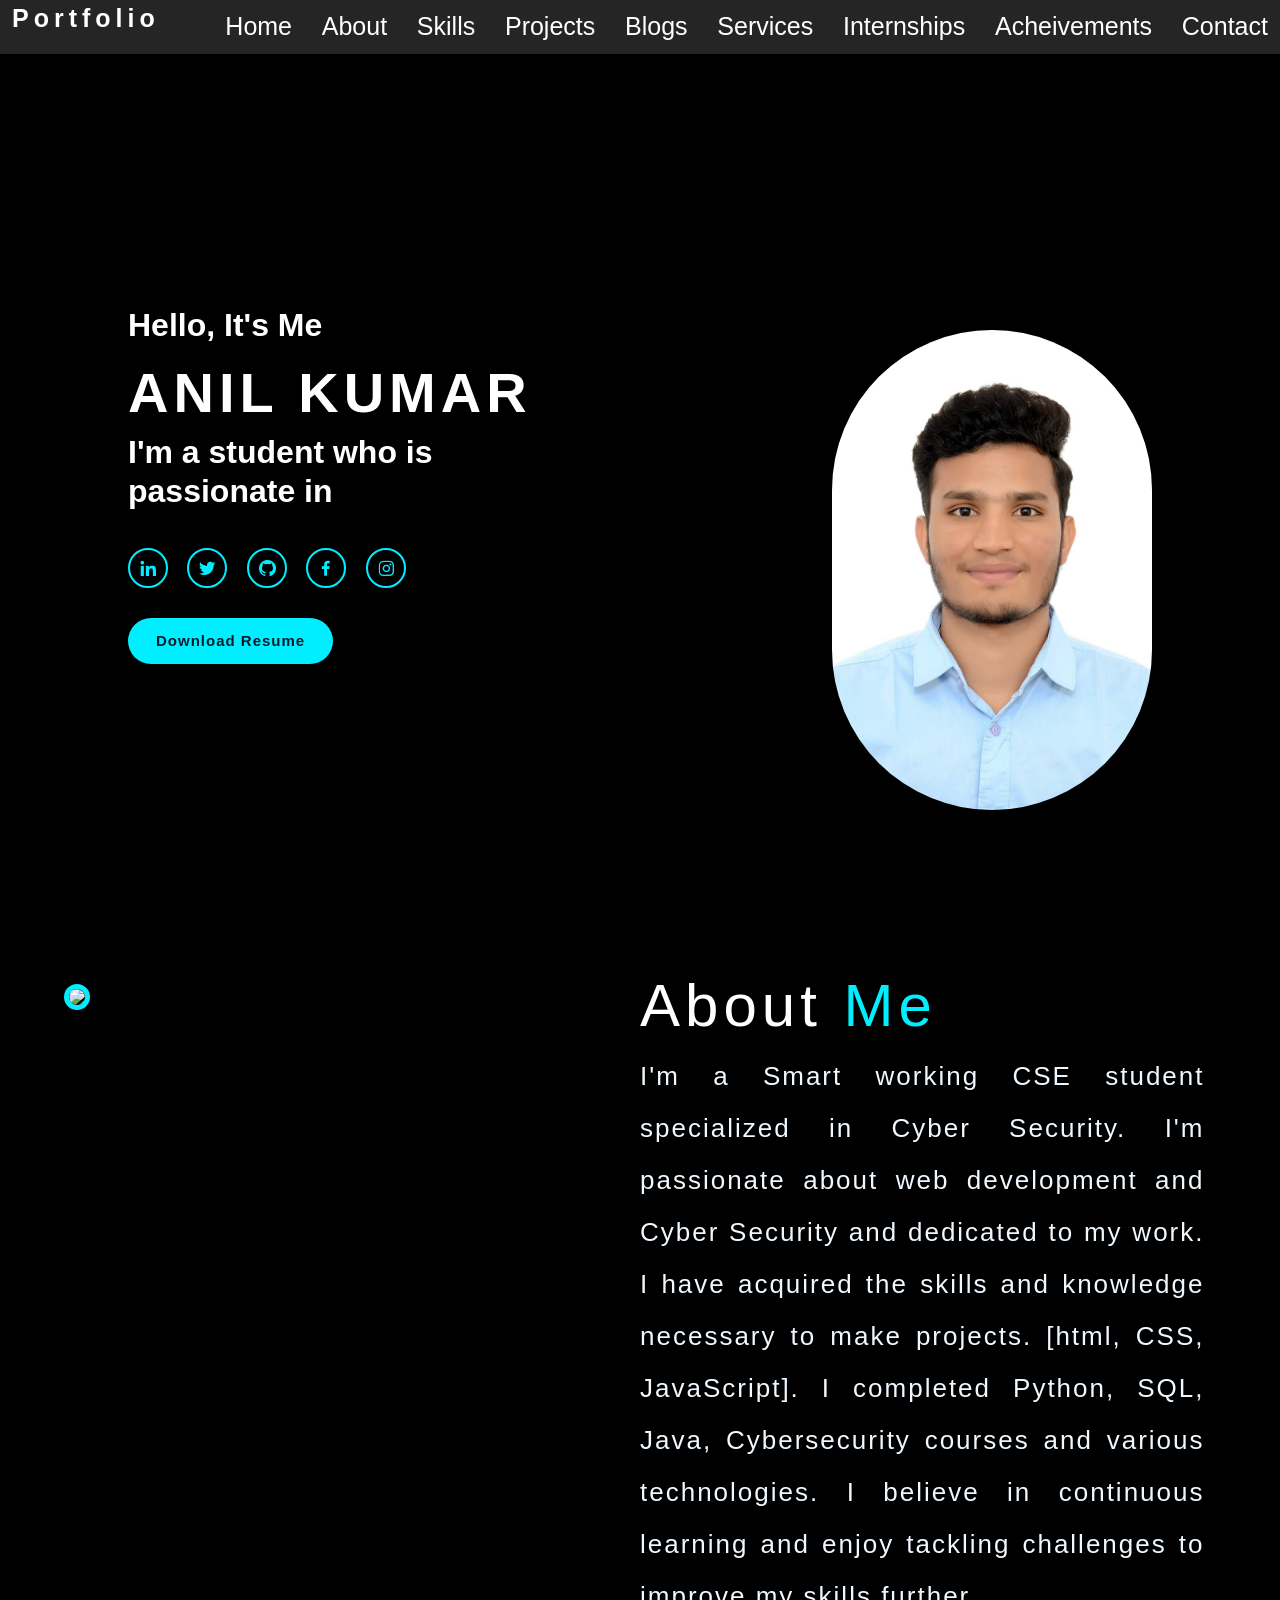
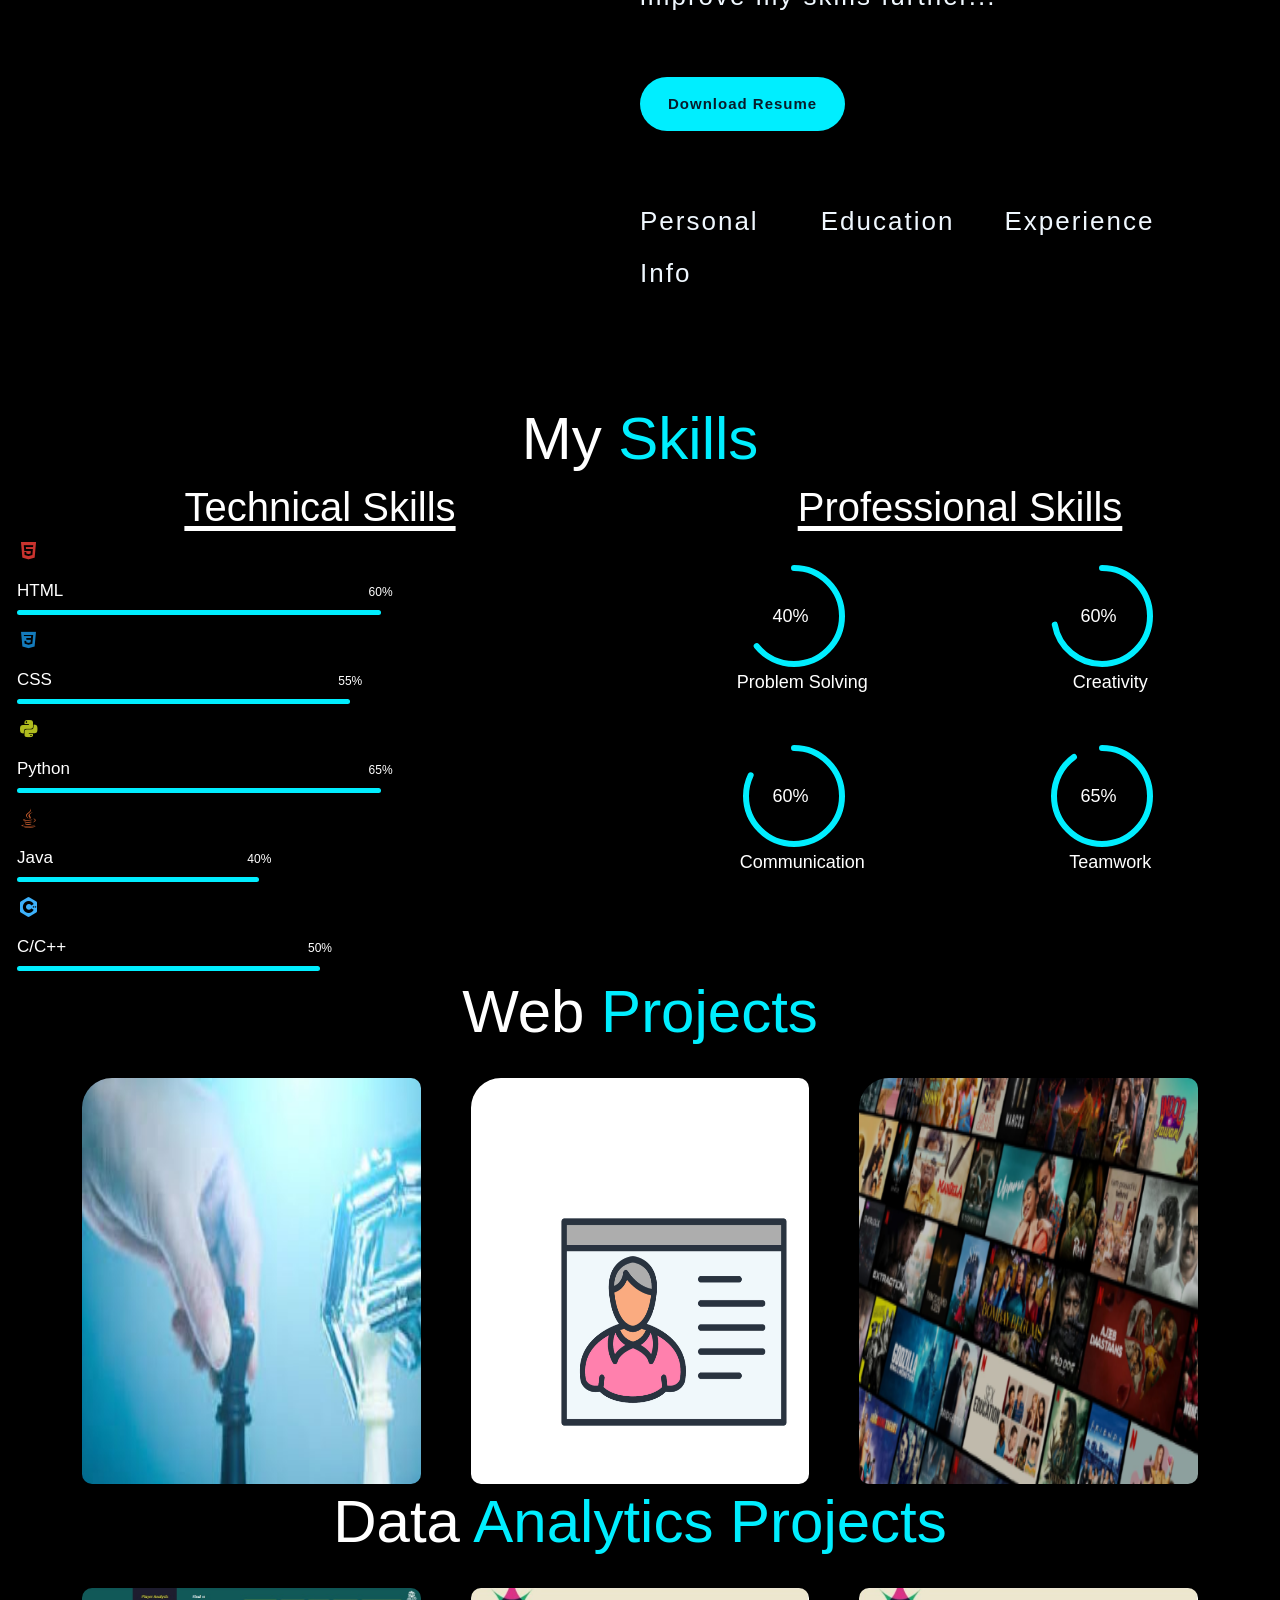
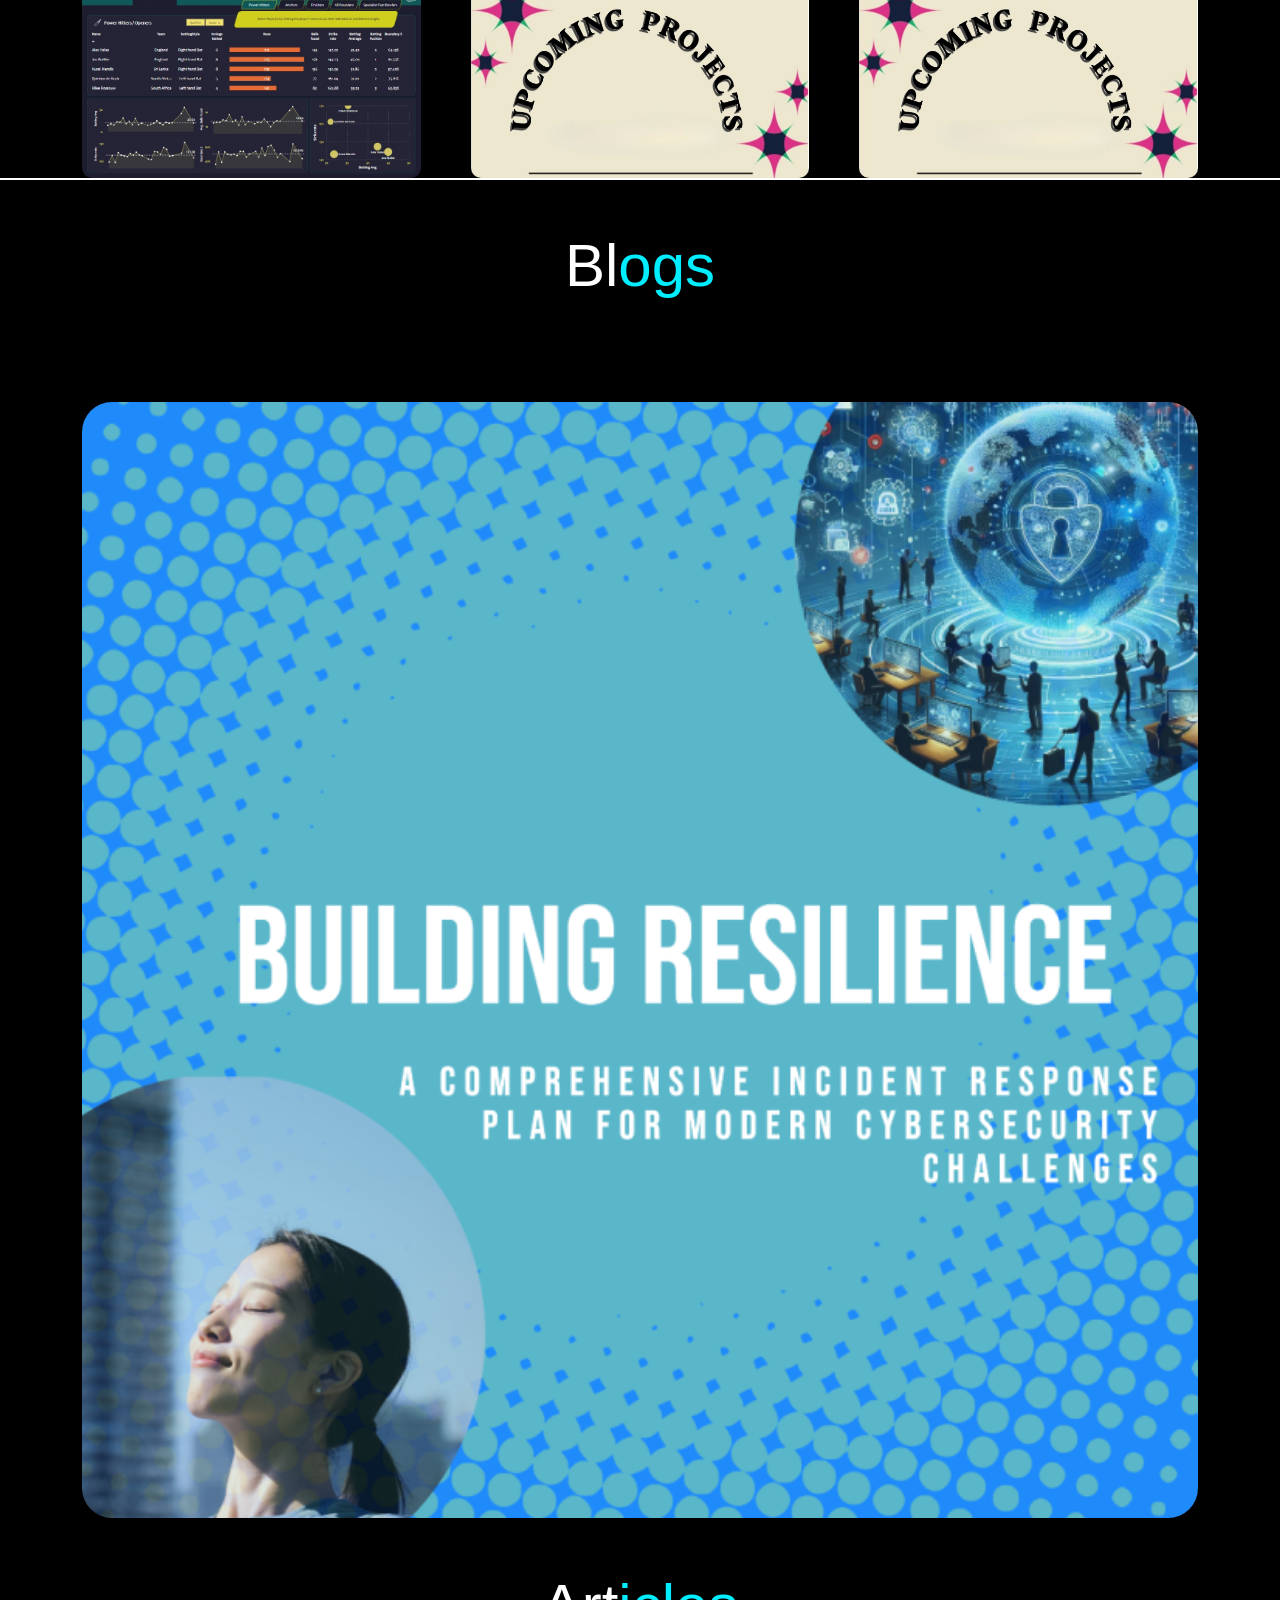
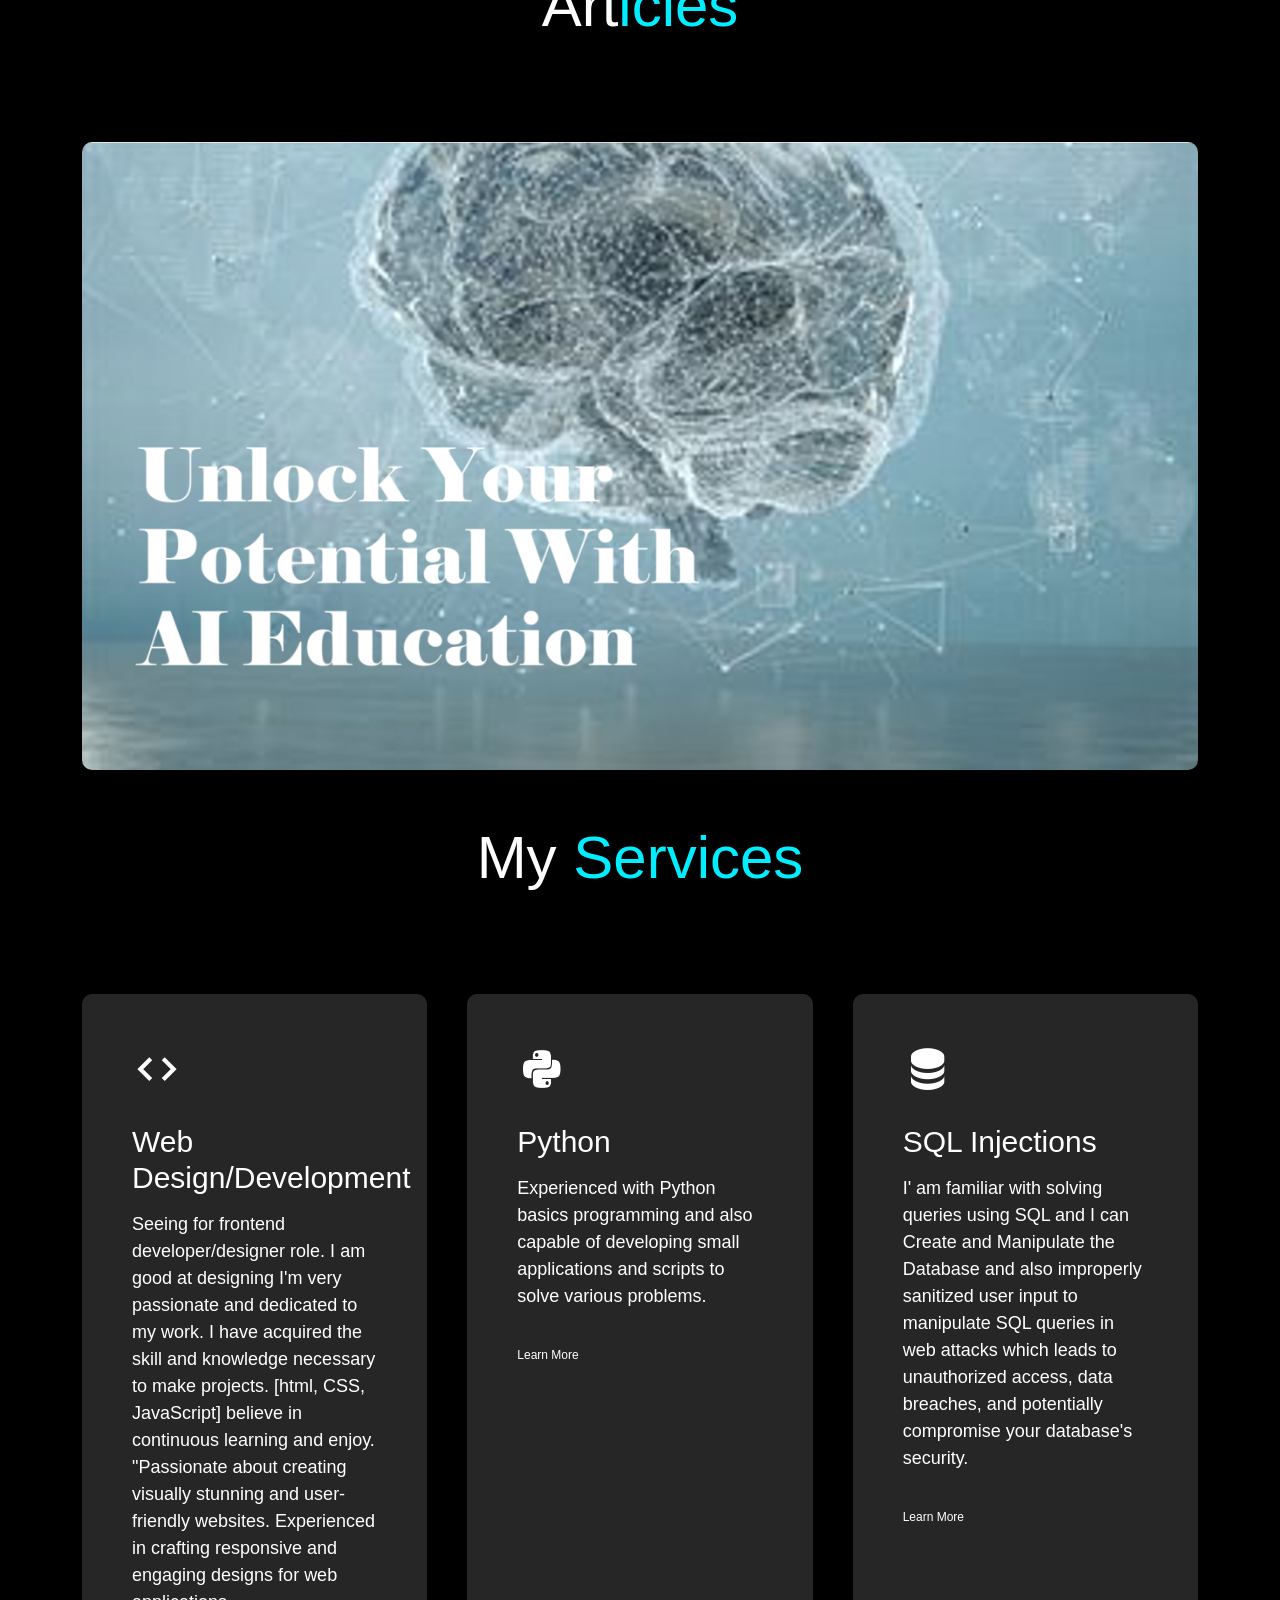
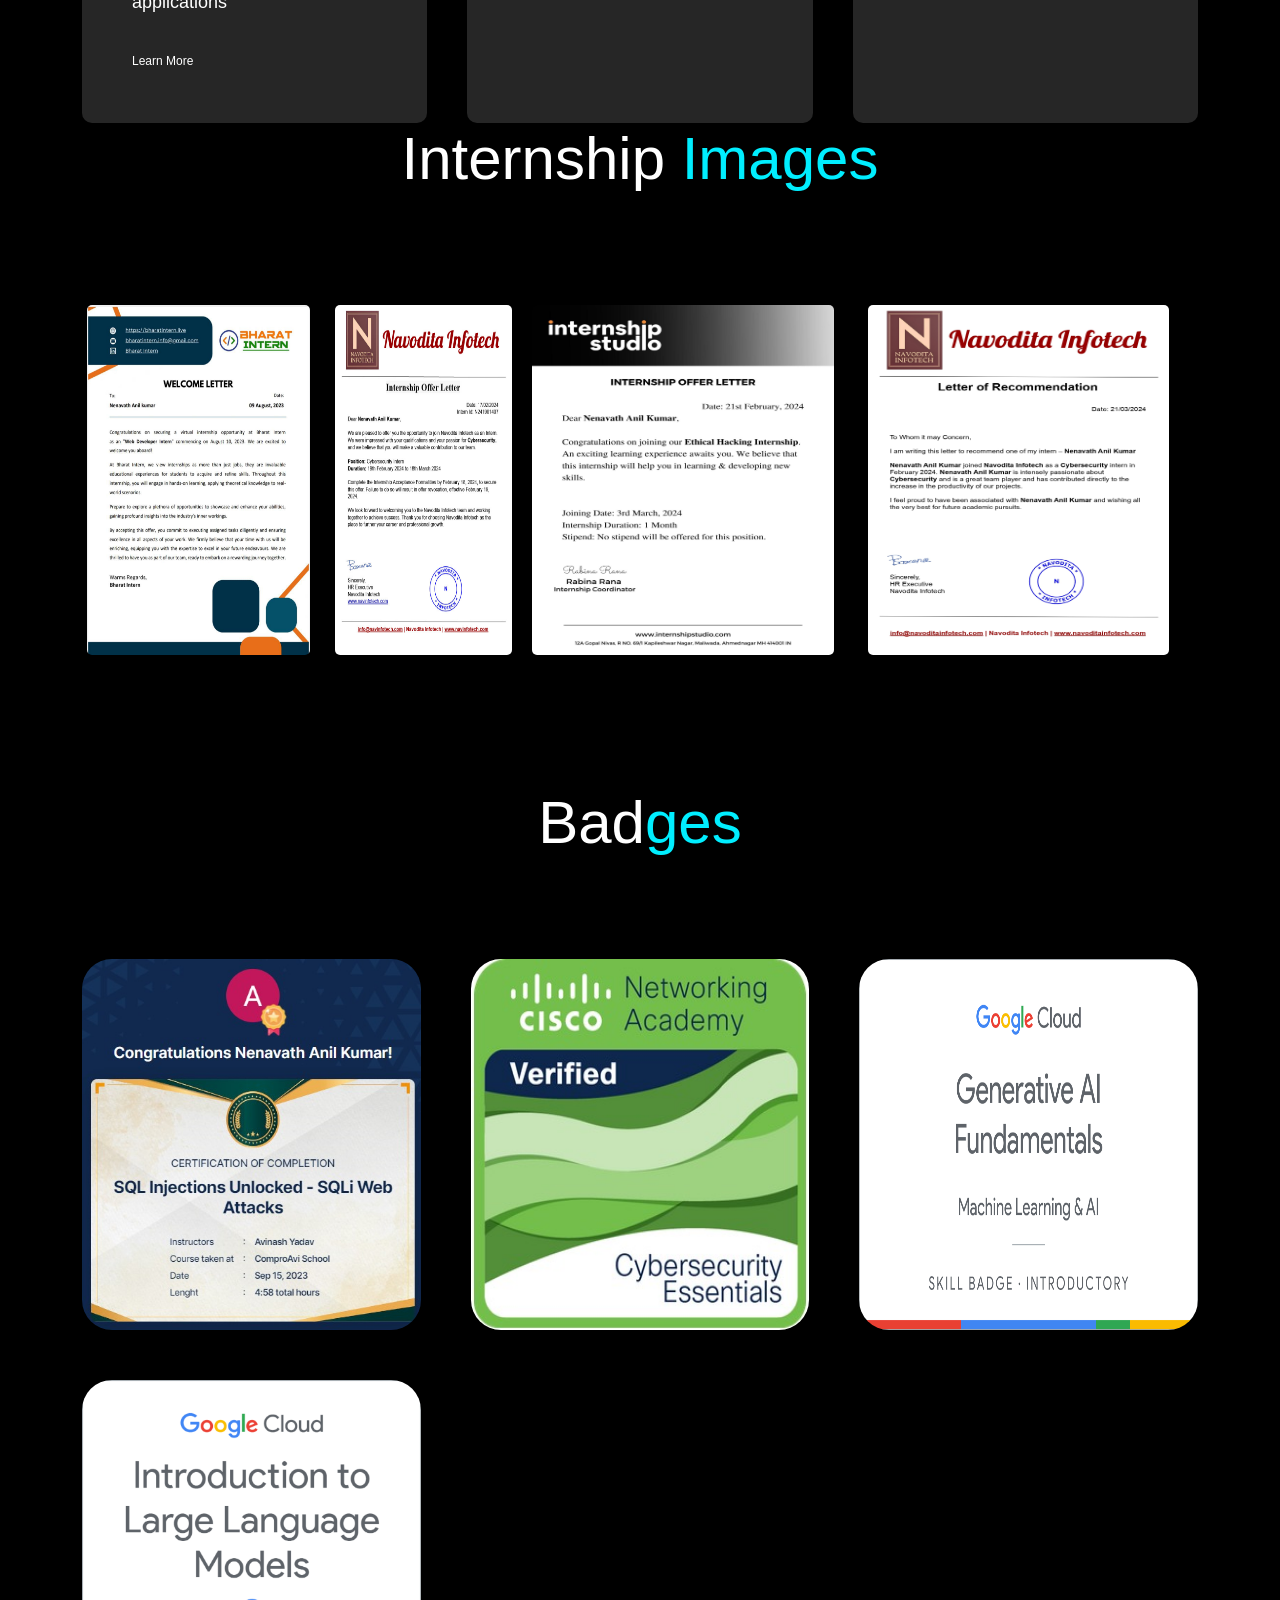
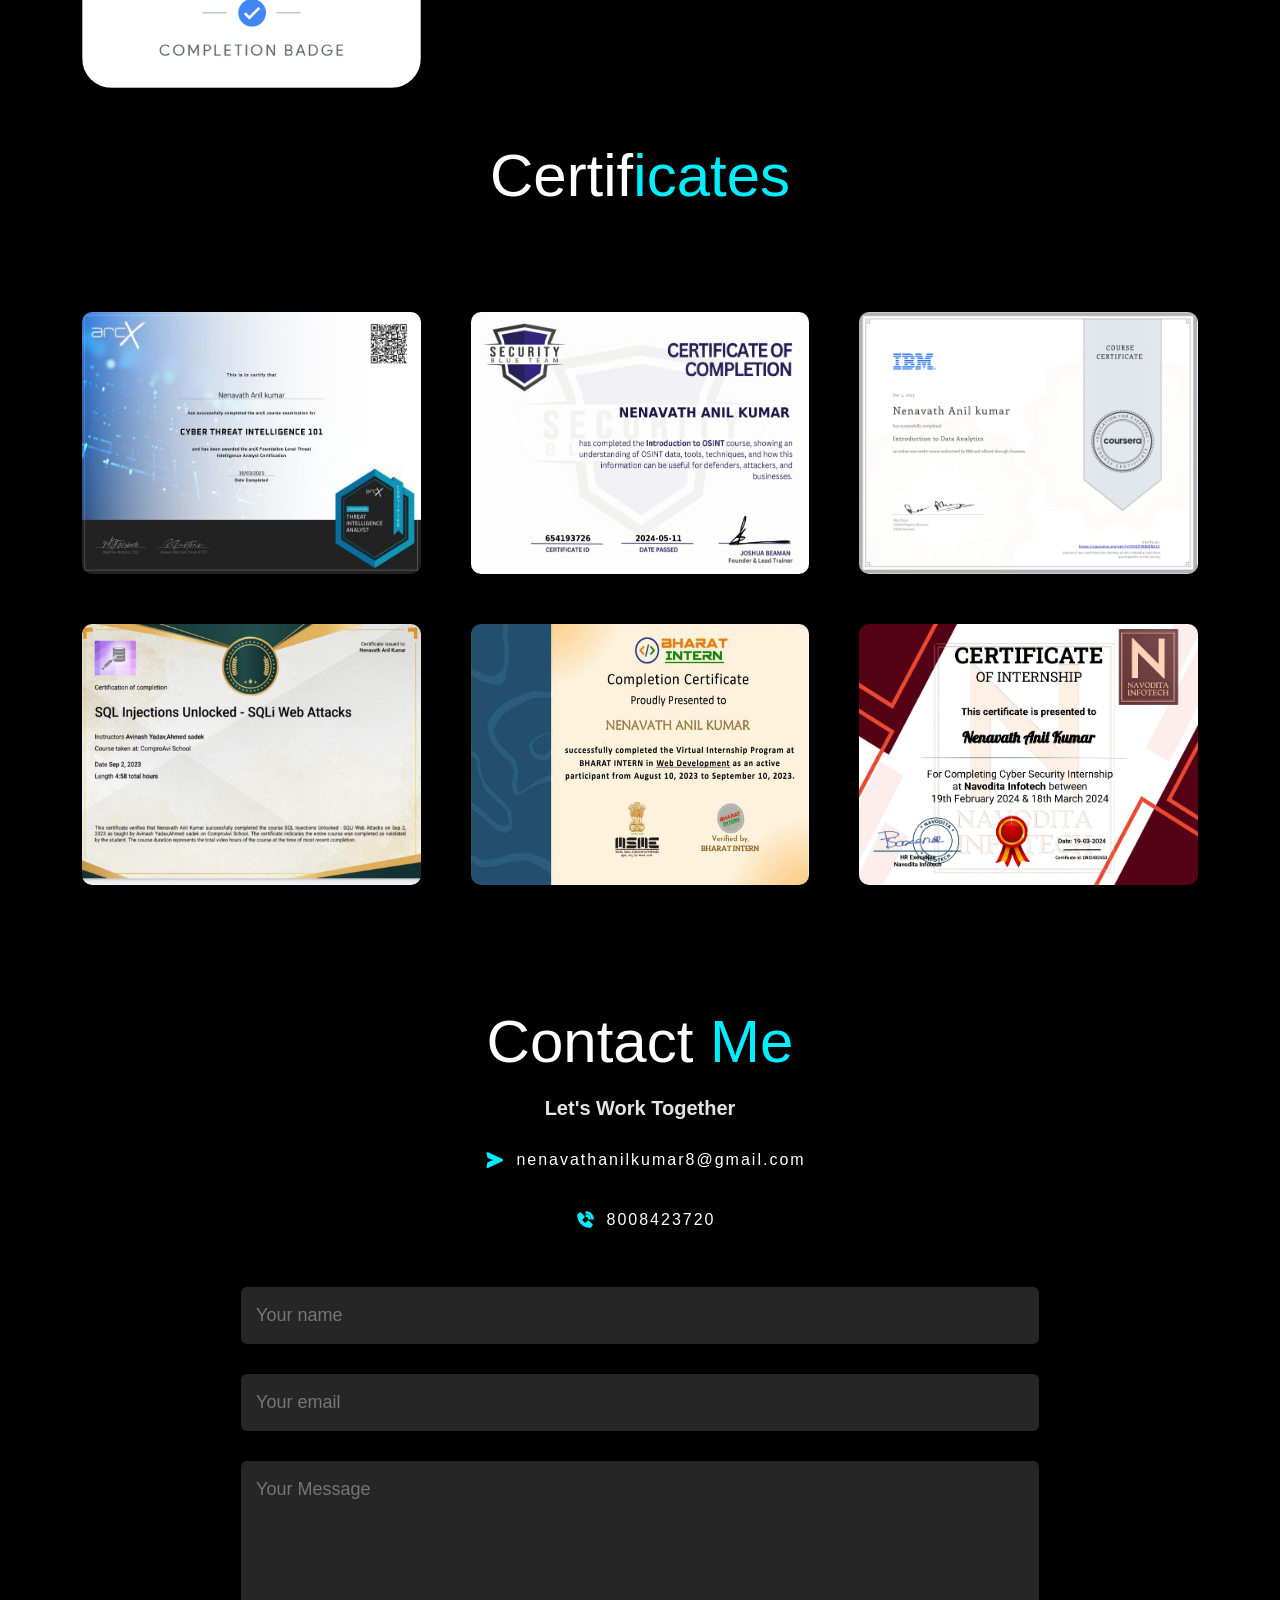
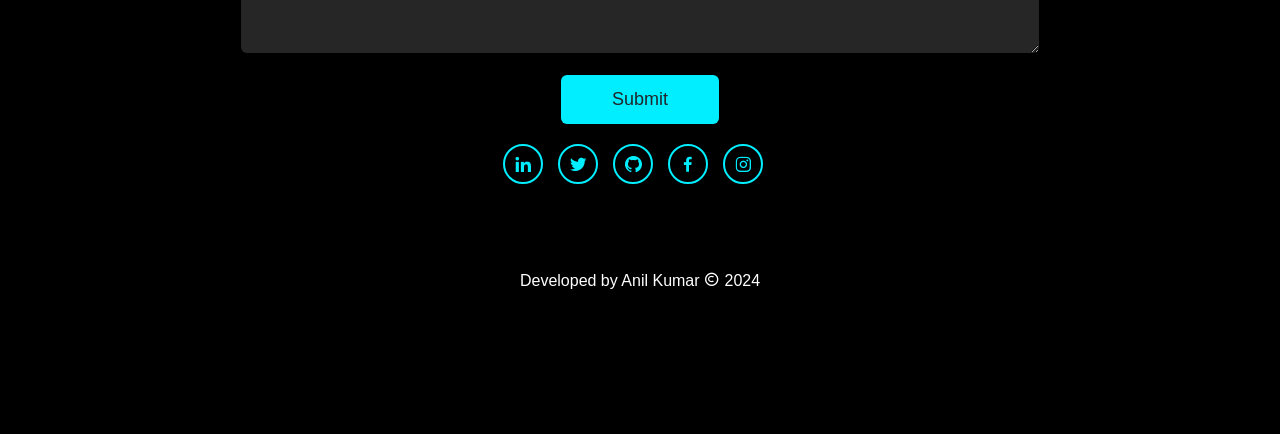
==== commit 06207a63: "Add files via upload" ====
--- a/index.html
+++ b/index.html
@@ -53,13 +53,13 @@
             </div>
 
             <div class="home-sci">
-                <a href="https://www.facebook.com/profile.php?id=100086273689656&mibextid=ZbWKwL" style="--i:7" target="_blank"><i class='bx bxl-facebook'></i></a>
                 <a href="https://www.linkedin.com/in/anil-kumar-n-316692233/" style="--i:7" target="_blank"><i class='bx bxl-linkedin'></i></a>
-                <a href="https://www.instagram.com/anilkumar__016/" style="--i:8" target="_blank"><i class='bx bxl-instagram' ></i></a>
                 <a href="https://twitter.com/NenavathAnilKu8" style="--i:9" target="_blank"><i class='bx bxl-twitter'></i></a>
                 <a href="https://github.com/anilkumar118" style="--i:10" target="_blank"><i class='bx bxl-github'></i></a>
-            </div>
-            <a href="https://drive.google.com/file/d/16ef_W4zdiUcANIK3I7wz4H07J28yIrIv/view" style="--i:11" class="btn-box" target="_blank">Download Resume</a>
+                <a href="https://www.facebook.com/profile.php?id=100086273689656&mibextid=ZbWKwL" style="--i:7" target="_blank"><i class='bx bxl-facebook'></i></a>
+                <a href="https://www.instagram.com/anilkumar__016/" style="--i:8" target="_blank"><i class='bx bxl-instagram' ></i></a>
+            </div>
+            <a href="https://drive.google.com/file/d/1SJe-Strzb-ShAXUP_UjaE98PLkjh39F4/view?usp=sharing" style="--i:11" class="btn-box" target="_blank">Download Resume</a>
         </div>
     </section>
 
@@ -74,7 +74,7 @@
                 <p>I'm a Smart working CSE student specialized in Cyber Security. I'm passionate about web development and Cyber Security and dedicated to my work. I have acquired the skills and knowledge necessary to make projects. [html, CSS, JavaScript].
                     I completed Python, SQL, Java, Cybersecurity courses and various technologies. I believe in continuous learning and enjoy tackling challenges to improve my skills further...<br>
                     <br>
-                    <a href="https://drive.google.com/file/d/16ef_W4zdiUcANIK3I7wz4H07J28yIrIv/view" style="--i:11" class="abtbtn-box" target="_blank">Download Resume</a>
+                    <a href="https://drive.google.com/file/d/1SJe-Strzb-ShAXUP_UjaE98PLkjh39F4/view?usp=sharing" style="--i:11" class="abtbtn-box" target="_blank">Download Resume</a>
                 </p>
                 <div class="tab-titles">
                     <p class="tab-links" onclick="opentab('personal Info')">Personal Info</p>
@@ -254,7 +254,7 @@
                         </div>
                     </div>
                     <div class="work ">
-                        <img src="img/prof.jpg ">
+                        <img src="img/pro.jpg">
                         <div class="layer ">
                             <h3 style="color: white; ">Personal Portfolio</h3>
                             <p style="color: white; ">Personal Portfolio express about our professionality and our dreams. Nowadays every professional employee needs personal portfolio.
@@ -285,9 +285,9 @@
                     <div class="work1 ">
                         <img src="img/t20.jpg ">
                         <div class="layer ">
-                            <h3>T20 world cup 2022</h3>
-                            <a href="https://www.linkedin.com/pulse/ai-education-main-anil-kumar-nenavath-o0zaf/?trackingId=gMY41SXHRg%2B9%2BQDi5fqa4A%3D%3D " target="_blank "></a>>
-                            <i class="bx bxl-firefox "></i>
+                            <h3 style="color: white; ">T20 world cup 2022</h3>
+                            <a href="#">
+                                <i class="bx bxs-message-square-detail "></i>
                             </a>
                         </div>
                     </div>
@@ -296,16 +296,16 @@
                         <div class="layer ">
                             <h3> </h3>
                             <a href=>
-                                <i class="fa-solid fa-fire "></i>
+                                <i class="bx bxs-message-square-detail "></i>
                             </a>
                         </div>
                     </div>
                     <div class="work1 ">
                         <img src="img/UPCOMING.png ">
                         <div class="layer ">
-                            <h4>October 2023</h4>
+                            <h4> </h4>
                             <a href="# ">
-                                <i class="bx bxl-firefox "></i>
+                                <i class="bx bxs-message-square-detail "></i>
                             </a>
                         </div>
                     </div>
@@ -313,236 +313,262 @@
             </div>
         </div>
     </section>
+
+
 
     <section id="Blogs">
         <div class="container">
-            <h1 class="sub-title" style="color: white; ">Art<span>icles</span></h1>
+            <h1 class="sub-title" style="color: white; ">Bl<span>ogs</span></h1>
             <div class="blogs-list">
                 <div class="blogs">
-                    <img src="img/AI.png" alt="AI Education Image">
-                    <div class="layer">
-                        <h3 style="color: white; "> AI Education Main </h3>
-                        <p style="color: white; "> This Article takes a deep dive into the dynamic ways AI is reshaping the educational landscape, covering everything from adaptive learning to classroom management.</p>
-                        <a href="https://www.linkedin.com/pulse/ai-education-main-anil-kumar-nenavath-o0zaf?utm_source=share&utm_medium=member_android&utm_campaign=share_via&lipi=urn%3Ali%3Apage%3Ad_flagship3_pulse_read%3Bn5LjcsBZTNGfB07LyuzVMQ%3D%3D">
+                    <img src="img/icr 1.png" alt="AI Education Image">
+                    <div class="layer" style="font-size: 24px;">
+                        <h3 style="font-size: 30px; color: white; ">Building Resilience on Incident Response Plan</h3>
+                        <p style="font-size: 25px; color: white; ">This Blog today's dynamic cybersecurity landscape, preparedness is paramount. Thrilled to unveil our organization's latest initiative: our meticulously crafted Incident Response Plan (IRP).In an era where digital threats loom large,
+                            our IRP stands as a cornerstone of proactive risk management.</p>
+                        <a href="https://www.linkedin.com/pulse/building-resilience-comprehensive-incident-response-plan-nenavath-84z8f/?trackingId=hm9OLcg3QFmtxc9lSrHwiQ%3D%3D">
                             <i class="bx bxs-message-square-detail"></i>
                         </a>
                     </div>
                 </div>
             </div>
         </div>
-    </section>
-
-
-    <section id="Services">
-        <div class="container">
-            <h1 class="sub-title" style="color: white; ">My <span> Services</span></h1>
-            <div class="prj-list">
-                <div>
-                    <i style="color: white; " class="bx bx-code "></i>
-                    <h2 style="color: white; ">Web Design/Development</h2>
-                    <p style="color: white; ">Seeing for frontend developer/designer role. I am good at designing I'm very passionate and dedicated to my work. I have acquired the skill and knowledge necessary to make projects. [html, CSS, JavaScript] believe in continuous learning
-                        and enjoy. "Passionate about creating visually stunning and user-friendly websites. Experienced in crafting responsive and engaging designs for web applications</p>
-                    <a href="#" style="color: white; ">Learn More</a>
-                </div>
-                <div>
-                    <i style="color: white; " class=" bx bxl-python"></i>
-                    <h2 style="color: white; ">Python</h2>
-                    <p style="color: white; ">Experienced with Python basics programming and also capable of developing small applications and scripts to solve various problems.</p>
-                    <a href="#" style="color: white; ">Learn More</a>
-                </div>
-                <div>
-                    <i style="color: white; " class="bx bxs-data"></i>
-                    <h2 style="color: white; "> SQL Injections </h2>
-                    <p style="color: white; "> I' am familiar with solving queries using SQL and I can Create and Manipulate the Database and also improperly sanitized user input to manipulate SQL queries in web attacks which leads to unauthorized access, data breaches, and potentially
-                        compromise your database's security. </p>
-                    <a href="#" style="color: white; ">Learn More</a>
-                </div>
-            </div>
-        </div>
-        </div>
-        </div>
-    </section>
-
-
-
-
-    <section id="Internships">
-        <div class="container">
-            <h1 class="sub-title" style="color: white;">Internship <span> Images</span></h1>
-            <div class="image-list">
-                <div>
-                    <img src="img/internship.jpg" class="image">
-                </div>
-
-                <div>
-                    <img src="img/Navodita.jpg" class="image">
-                </div>
-
-                <div>
-                    <img src="img/Nenavath Anil Kumar - Ethical Hacking Internship - Offer Letter.jpg" class="image">
-                </div>
-
-                <div>
-                    <img src="img/Nenavath Anil Kumar (5)_page-0001.jpg" class="image">
-                </div>
-
-            </div>
-    </section>
-
-
-    <section id="Acheivements">
-        <div class="container">
-            <h1 class="sub-title" style="color: white;">Bad<span>ges</span></h1>
-            <div class="acheivements-list">
-                <div class="acheivements">
-                    <img src="img/badge.jpg">
-                    <div class="layer">
-                        <h3 style="color: white;"> SQLi Badge </h3>
-                        <p style="color: white;">This badge signifies my dedication to mastering SQL, a fundamental skill in the world of data and database management. It represents my ability to extract valuable insights from data and contribute to data-driven decision-making..
-                        </p>
-                        <a href=" https://lnkd.in/dBeExu9u">
-                            <i class=" bx bxs-message-square-detail"></i>
-                        </a>
-                    </div>
-                </div>
-                <div class="acheivements">
-                    <img src="img/cisco badge.jpg">
-                    <div class="layer">
-                        <h3 style="color: white;">Cyber security Essentials Badge </h3>
-                        <p style="color: white;">This badge signifies that principles of Confidentiality, Integrity, and Availability used by White Hats to defend networks in domain of cyber security.
-                        </p>
-                        <a href=" https://www.credly.com/badges/a1abd7cf-56d8-4d5c-af23-446f76b00144">
-                            <i class=" bx bxs-message-square-detail"></i>
-                        </a>
-                    </div>
-                </div>
-                <div class="acheivements">
-                    <img src="img/Generative AI.png">
-                    <div class="layer">
-                        <h3 style="color: white;">Generative AI Badge </h3>
-                        <p style="color: white;"> Generative Artificial Intelligence badge signifies that what artificial intelligence techniques and models that focus on generating new data, content, or information that is similar to, existing data
-                        </p>
-                        <a href=" https://www.cloudskillsboost.google/public_profiles/febd9488-b3b8-4f78-bc52-4d3fcf944148/badges/4897026?&utm_">
-                            <i class=" bx bxs-message-square-detail"></i>
-                        </a>
-                    </div>
-                </div>
-                <div class="acheivements">
-                    <img src="img/LLM.png">
-                    <div class="layer">
-                        <h3 style="color: white;">Large Language Model Badge </h3>
-                        <p style="color: white;">Large language models badge ,signifies that how artificial intelligence models that have been trained on massive amounts of text data to understand and generate human-like text.
-                        </p>
-                        <a href=" https://www.cloudskillsboost.google/public_profiles/febd9488-b3b8-4f78-bc52-4d3fcf944148/badges/4897765">
-                            <i class="bx bxs-message-square-detail"></i>
-                        </a>
-                    </div>
-                </div>
-            </div>
-        </div>
-        </div>
+        <section id="Blogs">
+            <div class="container">
+                <h1 class="sub-title" style="color: white; ">Art<span>icles</span></h1>
+                <div class="blogs-list">
+                    <div class="blogs1">
+                        <img src="img/AI.png" alt="AI Education Image">
+                        <div class="layer" style="font-size: 24px;">
+                            <h3 style="font-size: 30px; color: white; ">AI Education Main</h3>
+                            <p style="font-size: 25px; color: white; ">This Article takes a deep dive into the dynamic ways AI is reshaping the educational landscape, covering everything from adaptive learning to classroom management.</p>
+                            <a href="https://www.linkedin.com/pulse/ai-education-main-anil-kumar-nenavath-o0zaf?utm_source=share&utm_medium=member_android&utm_campaign=share_via&lipi=urn%3Ali%3Apage%3Ad_flagship3_pulse_read%3Bn5LjcsBZTNGfB07LyuzVMQ%3D%3D">
+                                <i class="bx bxs-message-square-detail"></i>
+                            </a>
+                        </div>
+                    </div>
+                </div>
+            </div>
+        </section>
+
+        <section id="Services">
+            <div class="container">
+                <h1 class="sub-title" style="color: white; ">My <span> Services</span></h1>
+                <div class="prj-list">
+                    <div>
+                        <i style="color: white; " class="bx bx-code "></i>
+                        <h2 style="color: white; ">Web Design/Development</h2>
+                        <p style="color: white; ">Seeing for frontend developer/designer role. I am good at designing I'm very passionate and dedicated to my work. I have acquired the skill and knowledge necessary to make projects. [html, CSS, JavaScript] believe in continuous
+                            learning and enjoy. "Passionate about creating visually stunning and user-friendly websites. Experienced in crafting responsive and engaging designs for web applications</p>
+                        <a href="#" style="color: white; ">Learn More</a>
+                    </div>
+                    <div>
+                        <i style="color: white; " class=" bx bxl-python"></i>
+                        <h2 style="color: white; ">Python</h2>
+                        <p style="color: white; ">Experienced with Python basics programming and also capable of developing small applications and scripts to solve various problems.</p>
+                        <a href="#" style="color: white; ">Learn More</a>
+                    </div>
+                    <div>
+                        <i style="color: white; " class="bx bxs-data"></i>
+                        <h2 style="color: white; "> SQL Injections </h2>
+                        <p style="color: white; "> I' am familiar with solving queries using SQL and I can Create and Manipulate the Database and also improperly sanitized user input to manipulate SQL queries in web attacks which leads to unauthorized access, data breaches, and
+                            potentially compromise your database's security. </p>
+                        <a href="#" style="color: white; ">Learn More</a>
+                    </div>
+                </div>
+            </div>
+            </div>
+            </div>
+        </section>
+
+
+        <section id="Internships">
+            <div class="container">
+                <h1 class="sub-title" style="color: white;">Internship <span> Images</span></h1>
+                <div class="image-list">
+                    <div>
+                        <img src="img/internship.jpg" class="image">
+                    </div>
+
+                    <div>
+                        <img src="img/Navodita.jpg" class="image">
+                    </div>
+
+                    <div>
+                        <img src="img/Nenavath Anil Kumar - Ethical Hacking Internship - Offer Letter.jpg" class="image">
+                    </div>
+
+                    <div>
+                        <img src="img/Nenavath Anil Kumar (5)_page-0001.jpg" class="image">
+                    </div>
+
+                </div>
+        </section>
+
 
         <section id="Acheivements">
             <div class="container">
-                <h1 class="sub-title" style="color: white;">Certif<span>icates</span></h1>
+                <h1 class="sub-title" style="color: white;">Bad<span>ges</span></h1>
                 <div class="acheivements-list">
-                    <div class="acheivements1">
-                        <img src="img/cti.jpg">
+                    <div class="acheivements">
+                        <img src="img/badge.jpg">
                         <div class="layer">
-                            <h3 style="color: white;"> Cyber Threat Intelligence </h3>
-                            <a href="https://app.onlinecoursehost.com/certificate-proof/EWCMtAhS9bQgqAhVHuI5wJwrR5r1/JmR4TGxfEW8NXfud0hpr/u8ek8tkSBnTj1fZJPwt5mT7tmy13">
-                                <i class="bx bxl-firefox"></i>
-                            </a>
-                        </div>
-                    </div>
-                    <div class="acheivements1">
-                        <img src="img/IBM.jpg">
+                            <h3 style="color: white;"> SQLi Badge </h3>
+                            <p style="color: white;">This badge signifies my dedication to mastering SQL, a fundamental skill in the world of data and database management. It represents my ability to extract valuable insights from data and contribute to data-driven decision-making..
+                            </p>
+                            <a href=" https://lnkd.in/dBeExu9u">
+                                <i class=" bx bxs-message-square-detail"></i>
+                            </a>
+                        </div>
+                    </div>
+                    <div class="acheivements">
+                        <img src="img/cisco badge.jpg">
                         <div class="layer">
-                            <h3 style="color: white;"> Introduction to Data Analytics </h3>
-                            <a href="https://coursera-certificate-images.s3.amazonaws.com/QVGP3RMBMLJZ">
-                                <i class="bx bxl-firefox"></i>
-                            </a>
-                        </div>
-                    </div>
-                    <div class="acheivements1">
-                        <img src="img/sqli.jpg">
+                            <h3 style="color: white;">Cyber security Essentials Badge </h3>
+                            <p style="color: white;">This badge signifies that principles of Confidentiality, Integrity, and Availability used by White Hats to defend networks in domain of cyber security.
+                            </p>
+                            <a href=" https://www.credly.com/badges/a1abd7cf-56d8-4d5c-af23-446f76b00144">
+                                <i class=" bx bxs-message-square-detail"></i>
+                            </a>
+                        </div>
+                    </div>
+                    <div class="acheivements">
+                        <img src="img/Generative AI.png">
                         <div class="layer">
-                            <h3 style="color: white;"> SQLinjections - Web Attacks </h3>
-                            <a href="https://app.onlinecoursehost.com/certificate-proof/EWCMtAhS9bQgqAhVHuI5wJwrR5r1/JmR4TGxfEW8NXfud0hpr/u8ek8tkSBnTj1fZJPwt5mT7tmy13">
-                                <i class="bx bxl-firefox"></i>
-                            </a>
-                        </div>
-                    </div>
-                    <div class="acheivements1">
-                        <img src="img/intern certi.jpg">
+                            <h3 style="color: white;">Generative AI Badge </h3>
+                            <p style="color: white;"> Generative Artificial Intelligence badge signifies that what artificial intelligence techniques and models that focus on generating new data, content, or information that is similar to, existing data
+                            </p>
+                            <a href=" https://www.cloudskillsboost.google/public_profiles/febd9488-b3b8-4f78-bc52-4d3fcf944148/badges/4897026?&utm_">
+                                <i class=" bx bxs-message-square-detail"></i>
+                            </a>
+                        </div>
+                    </div>
+                    <div class="acheivements">
+                        <img src="img/LLM.png">
                         <div class="layer">
-                            <h3 style="color: white;"> Bharat intern - Web Development </h3>
-                        </div>
-                    </div>
-                    <div class="acheivements1">
-                        <img src="img\Nenavath Anil Kumar (6)_page-0001 (1).jpg">
-                        <div class="layer">
-                            <h3 style="color: white;"> Cyber Security intern </h3>
-                        </div>
-                    </div>
-                </div>
-        </section>
-
-
-        <section class="contacts" id="Contact">
-            <div class="contact-text">
-                <h2 style="color: white;">Contact <span>Me</span></h2>
-                <h4>Let's Work Together</h4>
-                <div class="contact-list">
-                    <li style="color: white;"><i class='bx bxs-send'></i>nenavathanilkumar8@gmail.com</li>
-                    <li style="color: white;"><i class="bx bxs-phone-call"></i>8008423720</li>
-                </div>
-                <div class="contact-right">
-                    <form>
-                        <input type="text" name="Name" placeholder="Your name ">
-                        <input type="text" name="email" placeholder="Your email" required>
-                        <textarea name="Message" rows="6" placeholder="Your Message"></textarea>
-                        <button type="submit" class="btn btn2">Submit</button>
-                    </form>
-                </div>
-                <div class="contact-icons">
-                    <a href="https://www.facebook.com/profile.php?id=100086273689656&mibextid=ZbWKwL" style="--i:7" target="_blank"><i class='bx bxl-facebook'></i></a>
-                    <a href="https://www.linkedin.com/in/anil-kumar-n-316692233/" style="--i:7" target="_blank"><i class='bx bxl-linkedin'></i></a>
-                    <a href="https://www.instagram.com/anilkumar__016/" style="--i:8" target="_blank"><i class='bx bxl-instagram' ></i></a>
-                    <a href="https://twitter.com/NenavathAnilKu8" style="--i:9" target="_blank"><i class='bx bxl-twitter'></i></a>
-                    <a href="https://github.com/anilkumar118" style="--i:10" target="_blank"><i class='bx bxl-github'></i></a>
-                </div>
-            </div>
-            </div>
-
-        </section>
-
-
-
-        <div class="last-text">
-            <p style="color: white;">Developed by Anil Kumar <i class='bx bx-copyright' style="color: white;"></i> 2024</p>
-        </div>
-        <script>
-            var tablinks = document.getElementsByClassName("tab-links");
-            var tabcontents = document.getElementsByClassName("tab-contents");
-
-            function opentab(tabname) {
-                for (tablink of tablinks) {
-                    tablink.classList.remove("active-link");
+                            <h3 style="color: white;">Large Language Model Badge </h3>
+                            <p style="color: white;">Large language models badge ,signifies that how artificial intelligence models that have been trained on massive amounts of text data to understand and generate human-like text.
+                            </p>
+                            <a href=" https://www.cloudskillsboost.google/public_profiles/febd9488-b3b8-4f78-bc52-4d3fcf944148/badges/4897765">
+                                <i class="bx bxs-message-square-detail"></i>
+                            </a>
+                        </div>
+                    </div>
+                </div>
+            </div>
+            </div>
+
+            <section id="Acheivements">
+                <div class="container">
+                    <h1 class="sub-title" style="color: white;">Certif<span>icates</span></h1>
+                    <div class="acheivements-list">
+                        <div class="acheivements1">
+                            <img src="img/cti.jpg">
+                            <div class="layer">
+                                <h3 style="color: white;"> Cyber Threat Intelligence </h3>
+                                <a href="https://app.onlinecoursehost.com/certificate-proof/EWCMtAhS9bQgqAhVHuI5wJwrR5r1/JmR4TGxfEW8NXfud0hpr/u8ek8tkSBnTj1fZJPwt5mT7tmy13">
+                                    <i class="bx bxl-firefox"></i>
+                                </a>
+                            </div>
+                        </div>
+                        <div class="acheivements1">
+                            <img src="img/Introduction to OSINT-course_page-0001.jpg">
+                            <div class="layer">
+                                <h3 style="color: white;"> Introduction to OSINT </h3>
+                                <a href="https://elearning.securityblue.team/home/certificate/654193726">
+                                    <i class="bx bxl-firefox"></i>
+                                </a>
+                            </div>
+                        </div>
+                        <div class="acheivements1">
+                            <img src="img/IBM.jpg">
+                            <div class="layer">
+                                <h3 style="color: white;"> Introduction to Data Analytics </h3>
+                                <a href="https://coursera-certificate-images.s3.amazonaws.com/QVGP3RMBMLJZ">
+                                    <i class="bx bxl-firefox"></i>
+                                </a>
+                            </div>
+                        </div>
+                        <div class="acheivements1">
+                            <img src="img/sqli.jpg">
+                            <div class="layer">
+                                <h3 style="color: white;"> SQLinjections - Web Attacks </h3>
+                                <a href="https://app.onlinecoursehost.com/certificate-proof/EWCMtAhS9bQgqAhVHuI5wJwrR5r1/JmR4TGxfEW8NXfud0hpr/u8ek8tkSBnTj1fZJPwt5mT7tmy13">
+                                    <i class="bx bxl-firefox"></i>
+                                </a>
+                            </div>
+                        </div>
+                        <div class="acheivements1">
+                            <img src="img/intern certi.jpg">
+                            <div class="layer">
+                                <h3 style="color: white;"> Bharat intern - Web Development </h3>
+                            </div>
+                        </div>
+                        <div class="acheivements1">
+                            <img src="img\Nenavath Anil Kumar (6)_page-0001 (1).jpg">
+                            <div class="layer">
+                                <h3 style="color: white;"> Cyber Security intern </h3>
+                            </div>
+                        </div>
+                    </div>
+            </section>
+
+
+            <section class="contacts" id="Contact">
+                <div class="contact-text">
+                    <h2 style="color: white;">Contact <span>Me</span></h2>
+                    <h4>Let's Work Together</h4>
+                    <div class="contact-list">
+                        <li style="color: white;"><i class='bx bxs-send'></i>nenavathanilkumar8@gmail.com</li>
+                        <li style="color: white;"><i class="bx bxs-phone-call"></i>8008423720</li>
+                    </div>
+                    <div class="contact-right">
+                        <form>
+                            <input type="text" name="Name" placeholder="Your name ">
+                            <input type="text" name="email" placeholder="Your email" required>
+                            <textarea name="Message" rows="6" placeholder="Your Message"></textarea>
+                            <button type="submit" class="btn btn2">Submit</button>
+                        </form>
+                    </div>
+                    <div class="contact-icons">
+                        <a href="https://www.linkedin.com/in/anil-kumar-n-316692233/" style="--i:7" target="_blank"><i class='bx bxl-linkedin'></i></a>
+                        <a href="https://twitter.com/NenavathAnilKu8" style="--i:9" target="_blank"><i class='bx bxl-twitter'></i></a>
+                        <a href="https://github.com/anilkumar118" style="--i:10" target="_blank"><i class='bx bxl-github'></i></a>
+                        <a href="https://www.facebook.com/profile.php?id=100086273689656&mibextid=ZbWKwL" style="--i:7" target="_blank"><i class='bx bxl-facebook'></i></a>
+                        <a href="https://www.instagram.com/anilkumar__016/" style="--i:8" target="_blank"><i class='bx bxl-instagram' ></i></a>
+
+                    </div>
+                </div>
+                </div>
+
+            </section>
+
+
+
+            <div class="last-text">
+                <p style="color: white;">Developed by Anil Kumar <i class='bx bx-copyright' style="color: white;"></i> 2024</p>
+            </div>
+            <script>
+                var tablinks = document.getElementsByClassName("tab-links");
+                var tabcontents = document.getElementsByClassName("tab-contents");
+
+                function opentab(tabname) {
+                    for (tablink of tablinks) {
+                        tablink.classList.remove("active-link");
+                    }
+                    for (tabcontent of tabcontents) {
+                        tabcontent.classList.remove("active-tab");
+                    }
+                    event.currentTarget.classList.add("active-link");
+                    document.getElementById(tabname).classList.add("active-tab");
                 }
-                for (tabcontent of tabcontents) {
-                    tabcontent.classList.remove("active-tab");
-                }
-                event.currentTarget.classList.add("active-link");
-                document.getElementById(tabname).classList.add("active-tab");
-            }
-        </script>
-
-        <a href="#Home" class="top"><i class='bx bx-up-arrow-alt' ></i></a>
-
-        <script src="./files/script.js"></script>
-        <script src="https://cdn.jsdelivr.net/npm/@popperjs/core@2.11.8/dist/umd/popper.min.js" integrity="sha384-I7E8VVD/ismYTF4hNIPjVp/Zjvgyol6VFvRkX/vR+Vc4jQkC+hVqc2pM8ODewa9r" crossorigin="anonymous"></script>
-        <script src="https://cdn.jsdelivr.net/npm/bootstrap@5.3.3/dist/js/bootstrap.min.js" integrity="sha384-0pUGZvbkm6XF6gxjEnlmuGrJXVbNuzT9qBBavbLwCsOGabYfZo0T0to5eqruptLy" crossorigin="anonymous"></script>
+            </script>
+
+            <a href="#Home" class="top"><i class='bx bx-up-arrow-alt' ></i></a>
+
+            <script src="./files/script.js"></script>
+            <script src="https://cdn.jsdelivr.net/npm/@popperjs/core@2.11.8/dist/umd/popper.min.js" integrity="sha384-I7E8VVD/ismYTF4hNIPjVp/Zjvgyol6VFvRkX/vR+Vc4jQkC+hVqc2pM8ODewa9r" crossorigin="anonymous"></script>
+            <script src="https://cdn.jsdelivr.net/npm/bootstrap@5.3.3/dist/js/bootstrap.min.js" integrity="sha384-0pUGZvbkm6XF6gxjEnlmuGrJXVbNuzT9qBBavbLwCsOGabYfZo0T0to5eqruptLy" crossorigin="anonymous"></script>
 </body>
 
 </html>
--- a/files/style.css
+++ b/files/style.css
@@ -160,9 +160,9 @@
 
 .img {
     display: inline-block;
-    left: 70%;
-    bottom: 15%;
-    margin-right: 5%;
+    left: 65%;
+    bottom: 10%;
+    margin-right: 10%;
     padding: 0;
     background-repeat: no-repeat;
     background-position: center center;
@@ -547,7 +547,7 @@
     top: 50%;
     left: 45%;
     transform: translate(-50%, -50%);
-    font-size: 17px;
+    font-size: 18px;
     font-weight: 500;
     animation: showText 0.5s 1s linear forwards;
     opacity: 0;
@@ -560,7 +560,7 @@
     left: 15%;
     bottom: 5px;
     transform: translateX(-50px);
-    font-size: 17px;
+    font-size: 18px;
     font-weight: 500;
     animation: showText 0.5s 1s linear forwards;
     opacity: 0;
@@ -619,7 +619,7 @@
         flex-direction: column;
         padding: 0 40px;
         text-align: center;
-        font-size: 11px;
+        font-size: 20px;
         transition: height 0.5s;
     }
     .layer h3 {
@@ -630,7 +630,7 @@
         margin-top: 20px;
         color: orange;
         text-decoration: none;
-        font-size: 14px;
+        font-size: 16px;
         line-height: 60px;
         background: #fff;
         width: 60px;
@@ -642,6 +642,12 @@
         transform: scale(1.1);
     }
     .work:hover .layer {
+        height: 100%;
+    }
+    .work1:hover img {
+        transform: scale(1.1);
+    }
+    .work1:hover .layer {
         height: 100%;
     }
     .btn {
@@ -664,7 +670,7 @@
 /* Blogs */
 
 #Blogs {
-    background-color: black;
+    background-color: #000;
     padding: 50px 0;
 }
 
@@ -682,10 +688,23 @@
     overflow: hidden;
 }
 
+.blogs1 {
+    position: relative;
+    overflow: hidden;
+}
+
 .blogs img {
     height: 100%;
     width: 100%;
     border-radius: 30px;
+    display: block;
+    transition: transform 0.5s;
+}
+
+.blogs1 img {
+    height: 100%;
+    width: 100%;
+    border-radius: 10px;
     display: block;
     transition: transform 0.5s;
 }
@@ -705,7 +724,7 @@
     flex-direction: column;
     padding: 0 40px;
     text-align: center;
-    font-size: 34px;
+    font-size: 44px;
     transition: height 0.5s;
 }
 
@@ -718,7 +737,7 @@
     margin-top: 20px;
     color: orange;
     text-decoration: none;
-    font-size: 34px;
+    font-size: 40px;
     line-height: 60px;
     background: #fff;
     width: 60px;
@@ -735,11 +754,19 @@
     height: 100%;
 }
 
+.blogs1:hover img {
+    transform: scale(1.1);
+}
+
+.blogs1:hover .layer {
+    height: 100%;
+}
+
 .btn {
     display: block;
     margin: 50px auto;
     width: fit-content;
-    border: 1px solid orange;
+    border: 1px solid #0ef;
     padding: 14px 50px;
     border-radius: 6px;
     text-decoration: none;
